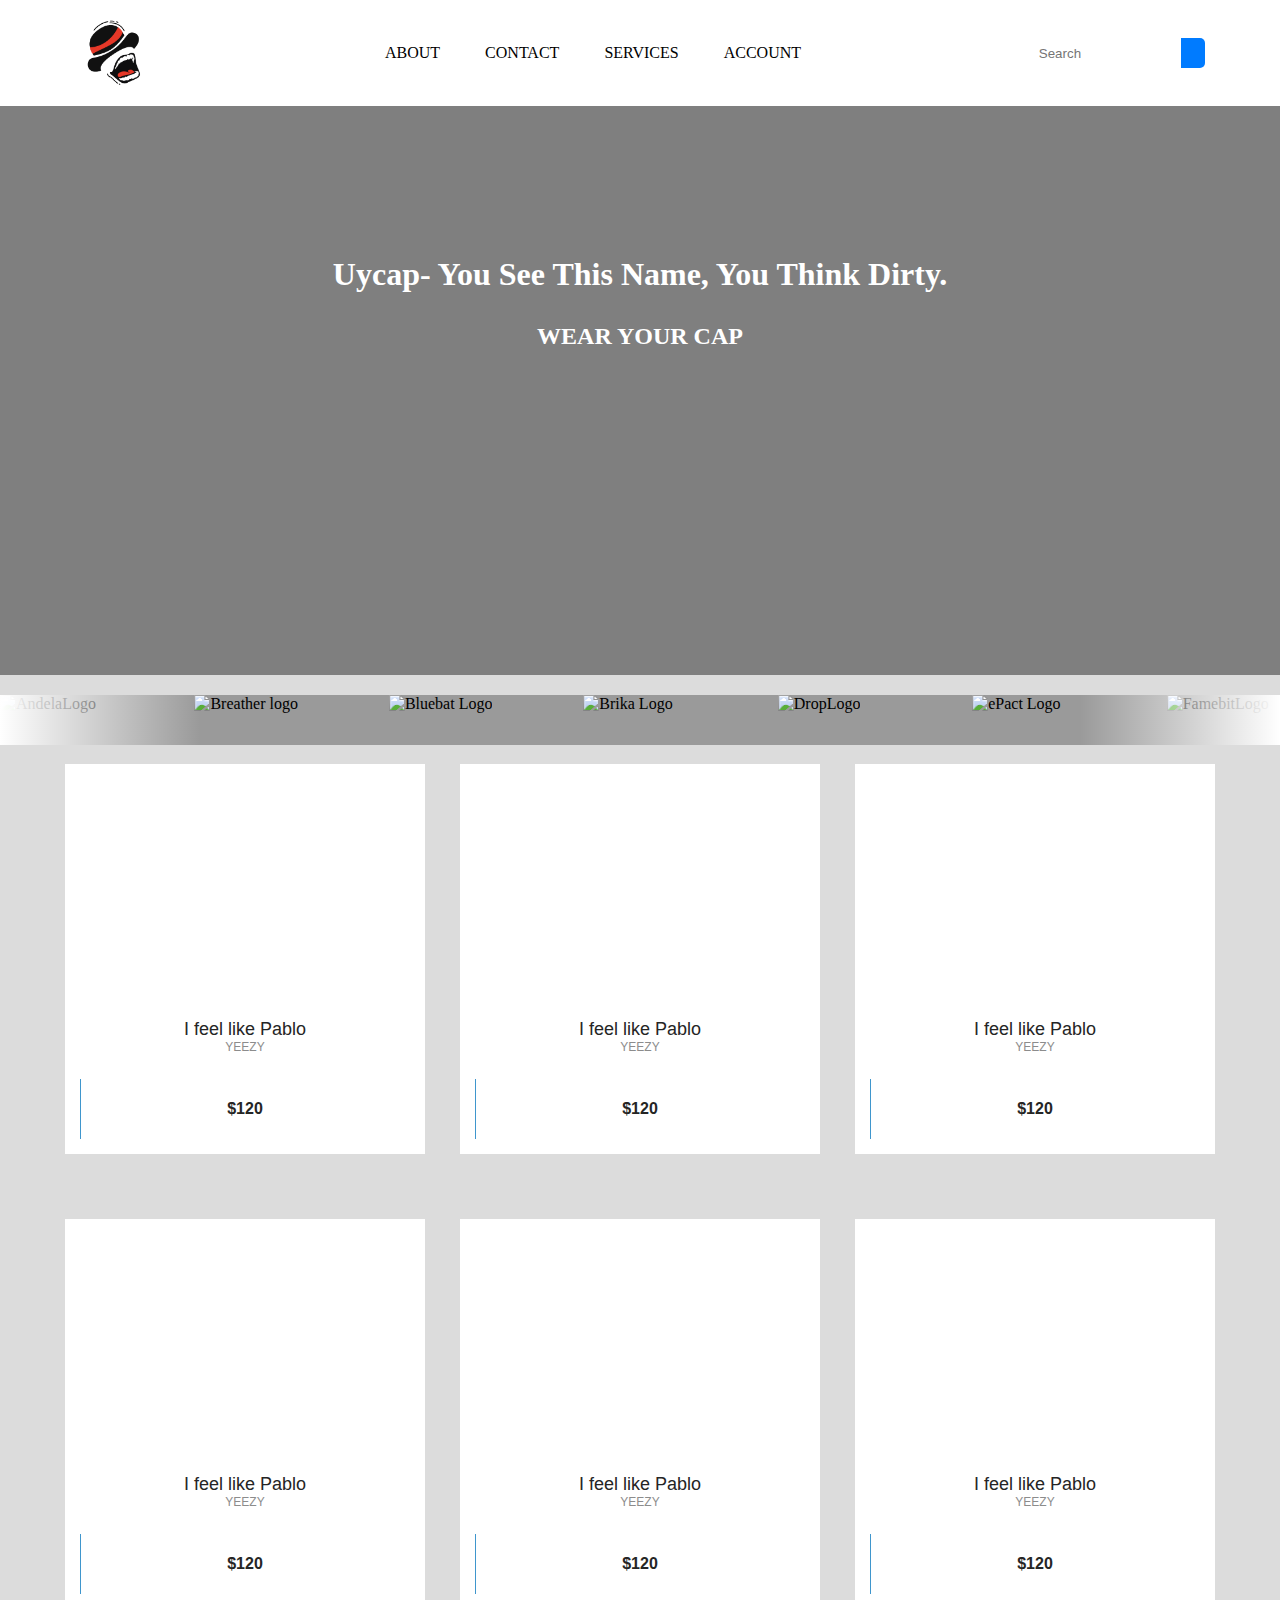
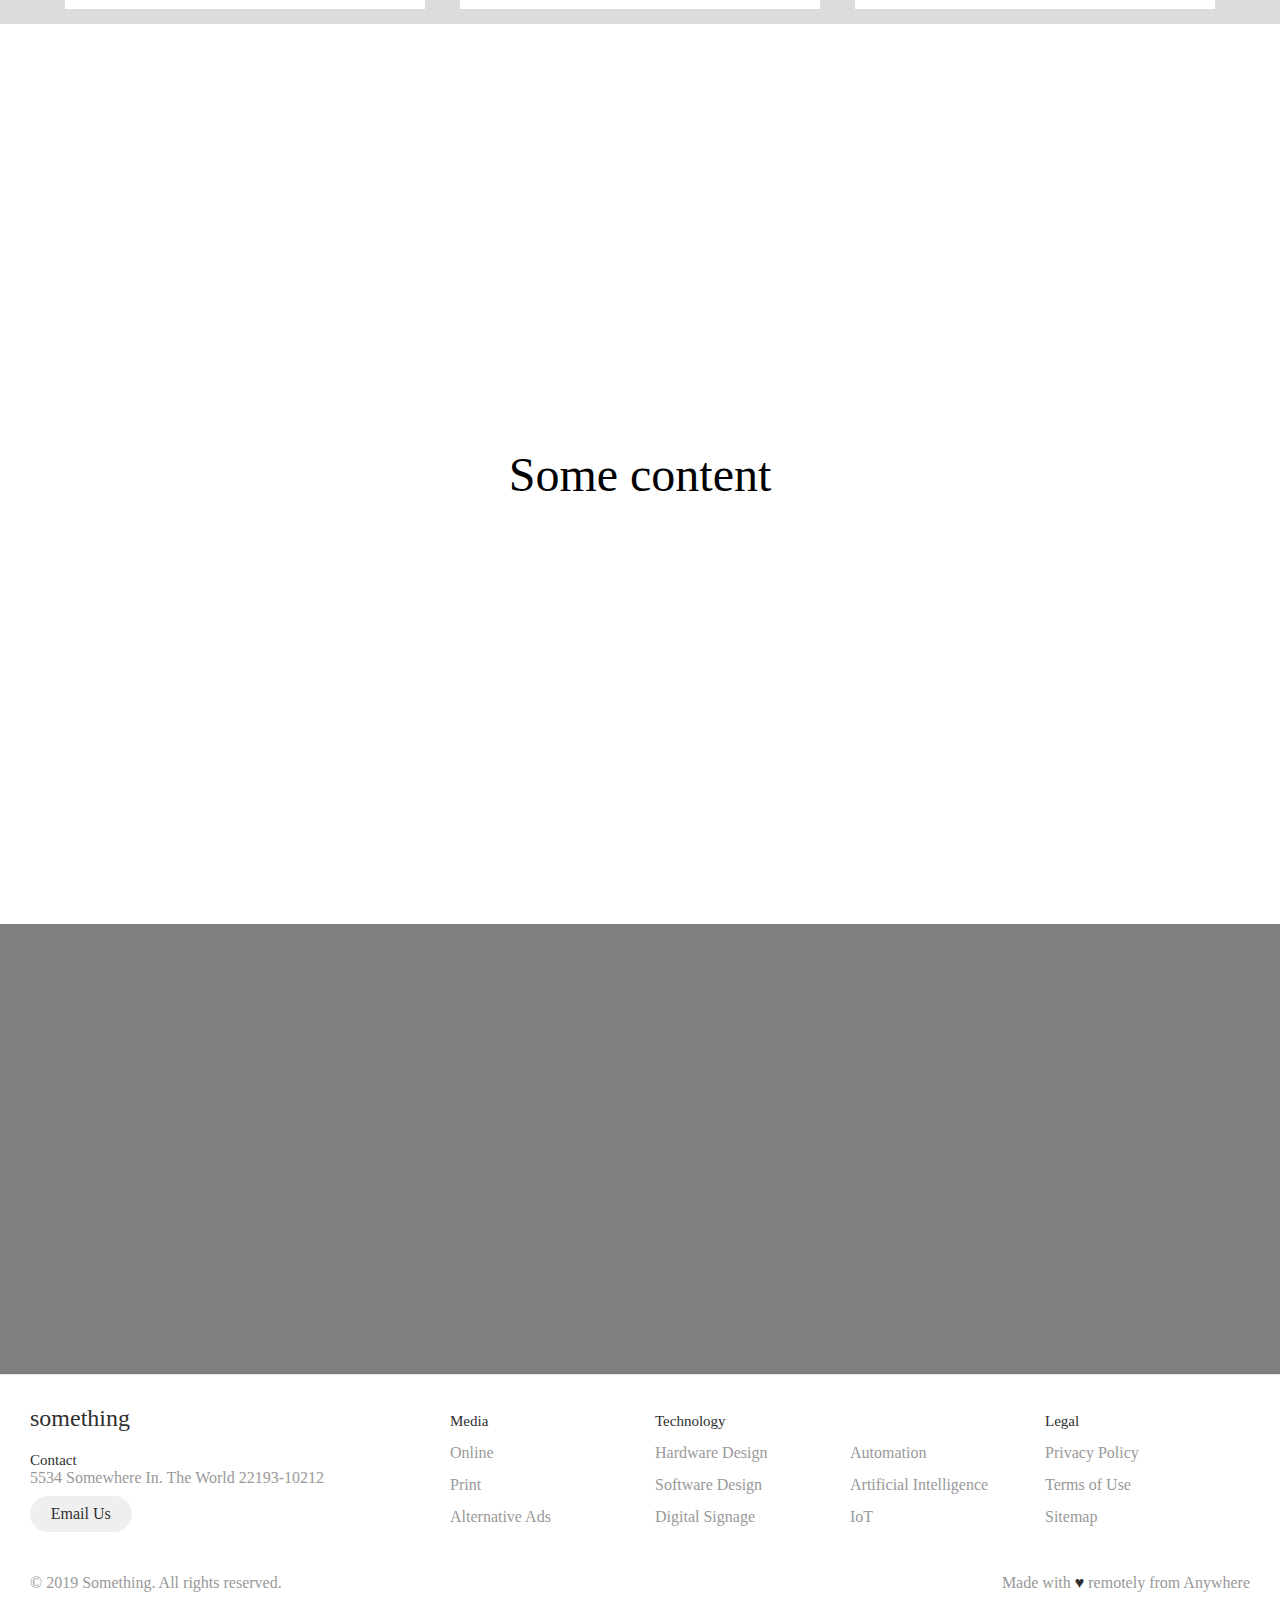
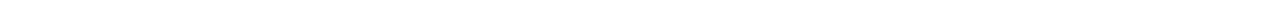
==== HTML/index.html @ d84a8344 "Updated HTML/index.html" ====
<!DOCTYPE html>
<html lang="en">
	<head>
		<meta charset="UTF-8" />
		<meta http-equiv="X-UA-Compatible" content="IE=edge" />
		<meta
			name="viewport"
			content="width=device-width, initial-scale=1.0"
		/>
		<title>My Portfolio</title>
		<script
			src="https://kit.fontawesome.com/547a71b424.js"
			crossorigin="anonymous"
		></script>
		<link rel="stylesheet" href="/CSS/style.css" />
	</head>
	<body>
		<div class="banner">
			<nav>
				<ul class="logo-section">
					<li class="logo">
						<img
							src="/IMAGES/Logo.png"
							alt=""
						/>
					</li>
				</ul>

				<ul class="nav-links">
					<li>
						<a href="/HTML/about.html"
							>About</a
						>
					</li>
					<li>
						<a href="/HTML/contact.html"
							>Contact</a
						>
					</li>
					<li><a href="#">Services</a></li>
					<li class="dropdown">
						<a href="#" class="dropbtn"
							>ACCOUNT</a
						>
						<div class="dropdown-content">
							<a href="#">Profile</a>
							<a href="#">MY CART</a>
							<a href="#">Logout</a>
						</div>
					</li>
				</ul>

				<ul class="search-section">
					<li>
						<form class="search-form">
							<input
								type="text"
								placeholder="Search"
							/>
							<button type="submit">
								<i
									class="fas fa-search"
								></i>
							</button>
						</form>
					</li>
				</ul>

				<div
					class="hamburger"
					onclick="myFunction(); myFunction_to_rotate(this);"
				>
					<span class="bar1"></span>
					<span class="bar2"></span>
					<span class="bar3"></span>
				</div>
			</nav>
			<!-- <nav>
				<ul class="logo-section">
					<li class="logo">
						<img
							src="/IMAGES/Logo.png"
							alt=""
							style="height: 80px"
						/>
					</li>
				</ul>

				<ul class="nav-links">
					<li>
						<a href="/HTML/about.html"
							>About</a
						>
					</li>
					<li>
						<a href="/HTML/contact.html"
							>Contact</a
						>
					</li>
					<li><a href="#">Services</a></li>
					<li class="dropdown">
						<a href="#" class="dropbtn"
							>ACCOUNT</a
						>
						<div class="dropdown-content">
							<a href="#">Profile</a>
							<a href="#">MY CART</a>
							<a href="#">Logout</a>
						</div>
					</li>
				</ul>

				<ul class="search-section">
					<li>
						<form class="search-form">
							<input
								type="text"
								placeholder="Search"
							/>
							<button type="submit">
								<i
									class="fas fa-search"
								></i>
							</button>
						</form>
					</li>
				</ul>

				<div
					class="hamburger"
					onclick="myFunction(); myFunction_to_rotate(this);"
				>
					<span class="bar1"></span>
					<span class="bar2"></span>
					<span class="bar3"></span>
				</div>
			</nav> -->
			<section class="content-header">
				<h1>
					Uycap- You See This Name, You Think
					Dirty.
				</h1>
				<h2>WEAR YOUR CAP</h2>
			</section>
		</div>

		<main>
			<div>
				<div class="logo-slider">
					<div class="logo-slide-track">
						<div class="slide">
							<img
								src="http://highlinebeta.staging.wpengine.com/wp-content/uploads/2018/01/Andela.png"
								height="80"
								width="240"
								alt="AndelaLogo"
							/>
						</div>
						<div class="slide">
							<img
								src="http://highlinebeta.staging.wpengine.com/wp-content/uploads/2018/01/Breather.png"
								height="80"
								width="240"
								alt="Breather logo"
							/>
						</div>
						<div class="slide">
							<img
								src="http://highlinebeta.staging.wpengine.com/wp-content/uploads/2018/01/Bluebat.png"
								height="80"
								width="240"
								alt="Bluebat Logo"
							/>
						</div>
						<div class="slide">
							<img
								src="http://highlinebeta.staging.wpengine.com/wp-content/uploads/2018/01/Brika.png"
								height="80"
								width="240"
								alt="Brika Logo"
							/>
						</div>
						<div class="slide">
							<img
								src="http://highlinebeta.staging.wpengine.com/wp-content/uploads/2018/01/Drop.png"
								alt="DropLogo"
							/>
						</div>
						<div class="slide">
							<img
								src="http://highlinebeta.staging.wpengine.com/wp-content/uploads/2018/01/ePact.png"
								height="80"
								width="240"
								alt="ePact Logo"
							/>
						</div>

						<div class="slide">
							<img
								src="http://highlinebeta.staging.wpengine.com/wp-content/uploads/2018/01/Famebit.png"
								height="80"
								width="240"
								alt="FamebitLogo"
							/>
						</div>
						<div class="slide">
							<img
								src="http://highlinebeta.staging.wpengine.com/wp-content/uploads/2018/01/Granify.png"
								height="80"
								width="240"
								alt="GranifyLogo"
							/>
						</div>
						<div class="slide">
							<img
								src="http://highlinebeta.staging.wpengine.com/wp-content/uploads/2018/01/Human-API.png"
								height="80"
								width="240"
								alt="HumanAPILogo"
							/>
						</div>
						<div class="slide">
							<img
								src="http://highlinebeta.staging.wpengine.com/wp-content/uploads/2018/01/Andela.png"
								height="80"
								width="240"
								alt="AndelaLogo"
							/>
						</div>
						<div class="slide">
							<img
								src="http://highlinebeta.staging.wpengine.com/wp-content/uploads/2018/01/Breather.png"
								height="80"
								width="240"
								alt="Breather logo"
							/>
						</div>
						<div class="slide">
							<img
								src="http://highlinebeta.staging.wpengine.com/wp-content/uploads/2018/01/Bluebat.png"
								height="80"
								width="240"
								alt="Bluebat Logo"
							/>
						</div>
						<div class="slide">
							<img
								src="http://highlinebeta.staging.wpengine.com/wp-content/uploads/2018/01/Brika.png"
								height="80"
								width="240"
								alt="Brika Logo"
							/>
						</div>
						<div class="slide">
							<img
								src="http://highlinebeta.staging.wpengine.com/wp-content/uploads/2018/01/Drop.png"
								alt="DropLogo"
							/>
						</div>
						<div class="slide">
							<img
								src="http://highlinebeta.staging.wpengine.com/wp-content/uploads/2018/01/ePact.png"
								height="80"
								width="240"
								alt="ePact Logo"
							/>
						</div>
						<div class="slide">
							<img
								src="http://highlinebeta.staging.wpengine.com/wp-content/uploads/2018/01/Famebit.png"
								height="80"
								width="240"
								alt="FamebitLogo"
							/>
						</div>
						<div class="slide">
							<img
								src="http://highlinebeta.staging.wpengine.com/wp-content/uploads/2018/01/Granify.png"
								height="80"
								width="240"
								alt="GranifyLogo"
							/>
						</div>
						<div class="slide">
							<img
								src="http://highlinebeta.staging.wpengine.com/wp-content/uploads/2018/01/Human-API.png"
								height="80"
								width="240"
								alt="HumanAPILogo"
							/>
						</div>
					</div>
				</div>
			</div>
			<section class="row-1">
				<div class="container page-wrapper">
					<div class="page-inner">
						<div class="row">
							<div class="el-wrapper">
								<div
									class="box-up"
								>
									<img
										class="img"
										src="http://code.slicecrowd.com/labs/4/images/t-shirt.png"
										alt=""
									/>
									<div
										class="img-info"
									>
										<div
											class="info-inner"
										>
											<span
												class="p-name"
												>I
												feel
												like
												Pablo</span
											>
											<span
												class="p-company"
												>Yeezy</span
											>
										</div>
										<div
											class="a-size"
										>
											Available
											sizes
											:
											<span
												class="size"
												>S
												,
												M
												,
												L
												,
												XL</span
											>
										</div>
									</div>
								</div>

								<div
									class="box-down"
								>
									<div
										class="h-bg"
									>
										<div
											class="h-bg-inner"
										></div>
									</div>

									<a
										class="cart"
										href="#"
									>
										<span
											class="price"
											>$120</span
										>
										<span
											class="add-to-cart"
										>
											<span
												class="txt"
												>Add
												in
												cart</span
											>
										</span>
									</a>
								</div>
							</div>
						</div>
					</div>
				</div>

				<div class="container page-wrapper">
					<div class="page-inner">
						<div class="row">
							<div class="el-wrapper">
								<div
									class="box-up"
								>
									<img
										class="img"
										src="http://code.slicecrowd.com/labs/4/images/t-shirt.png"
										alt=""
									/>
									<div
										class="img-info"
									>
										<div
											class="info-inner"
										>
											<span
												class="p-name"
												>I
												feel
												like
												Pablo</span
											>
											<span
												class="p-company"
												>Yeezy</span
											>
										</div>
										<div
											class="a-size"
										>
											Available
											sizes
											:
											<span
												class="size"
												>S
												,
												M
												,
												L
												,
												XL</span
											>
										</div>
									</div>
								</div>

								<div
									class="box-down"
								>
									<div
										class="h-bg"
									>
										<div
											class="h-bg-inner"
										></div>
									</div>

									<a
										class="cart"
										href="#"
									>
										<span
											class="price"
											>$120</span
										>
										<span
											class="add-to-cart"
										>
											<span
												class="txt"
												>Add
												in
												cart</span
											>
										</span>
									</a>
								</div>
							</div>
						</div>
					</div>
				</div>
				<div class="container page-wrapper">
					<div class="page-inner">
						<div class="row">
							<div class="el-wrapper">
								<div
									class="box-up"
								>
									<img
										class="img"
										src="http://code.slicecrowd.com/labs/4/images/t-shirt.png"
										alt=""
									/>
									<div
										class="img-info"
									>
										<div
											class="info-inner"
										>
											<span
												class="p-name"
												>I
												feel
												like
												Pablo</span
											>
											<span
												class="p-company"
												>Yeezy</span
											>
										</div>
										<div
											class="a-size"
										>
											Available
											sizes
											:
											<span
												class="size"
												>S
												,
												M
												,
												L
												,
												XL</span
											>
										</div>
									</div>
								</div>

								<div
									class="box-down"
								>
									<div
										class="h-bg"
									>
										<div
											class="h-bg-inner"
										></div>
									</div>

									<a
										class="cart"
										href="#"
									>
										<span
											class="price"
											>$120</span
										>
										<span
											class="add-to-cart"
										>
											<span
												class="txt"
												>Add
												in
												cart</span
											>
										</span>
									</a>
								</div>
							</div>
						</div>
					</div>
				</div>
				<div class="container page-wrapper">
					<div class="page-inner">
						<div class="row">
							<div class="el-wrapper">
								<div
									class="box-up"
								>
									<img
										class="img"
										src="http://code.slicecrowd.com/labs/4/images/t-shirt.png"
										alt=""
									/>
									<div
										class="img-info"
									>
										<div
											class="info-inner"
										>
											<span
												class="p-name"
												>I
												feel
												like
												Pablo</span
											>
											<span
												class="p-company"
												>Yeezy</span
											>
										</div>
										<div
											class="a-size"
										>
											Available
											sizes
											:
											<span
												class="size"
												>S
												,
												M
												,
												L
												,
												XL</span
											>
										</div>
									</div>
								</div>

								<div
									class="box-down"
								>
									<div
										class="h-bg"
									>
										<div
											class="h-bg-inner"
										></div>
									</div>

									<a
										class="cart"
										href="#"
									>
										<span
											class="price"
											>$120</span
										>
										<span
											class="add-to-cart"
										>
											<span
												class="txt"
												>Add
												in
												cart</span
											>
										</span>
									</a>
								</div>
							</div>
						</div>
					</div>
				</div>
				<div class="container page-wrapper">
					<div class="page-inner">
						<div class="row">
							<div class="el-wrapper">
								<div
									class="box-up"
								>
									<img
										class="img"
										src="http://code.slicecrowd.com/labs/4/images/t-shirt.png"
										alt=""
									/>
									<div
										class="img-info"
									>
										<div
											class="info-inner"
										>
											<span
												class="p-name"
												>I
												feel
												like
												Pablo</span
											>
											<span
												class="p-company"
												>Yeezy</span
											>
										</div>
										<div
											class="a-size"
										>
											Available
											sizes
											:
											<span
												class="size"
												>S
												,
												M
												,
												L
												,
												XL</span
											>
										</div>
									</div>
								</div>

								<div
									class="box-down"
								>
									<div
										class="h-bg"
									>
										<div
											class="h-bg-inner"
										></div>
									</div>

									<a
										class="cart"
										href="#"
									>
										<span
											class="price"
											>$120</span
										>
										<span
											class="add-to-cart"
										>
											<span
												class="txt"
												>Add
												in
												cart</span
											>
										</span>
									</a>
								</div>
							</div>
						</div>
					</div>
				</div>
				<div class="container page-wrapper">
					<div class="page-inner">
						<div class="row">
							<div class="el-wrapper">
								<div
									class="box-up"
								>
									<img
										class="img"
										src="http://code.slicecrowd.com/labs/4/images/t-shirt.png"
										alt=""
									/>
									<div
										class="img-info"
									>
										<div
											class="info-inner"
										>
											<span
												class="p-name"
												>I
												feel
												like
												Pablo</span
											>
											<span
												class="p-company"
												>Yeezy</span
											>
										</div>
										<div
											class="a-size"
										>
											Available
											sizes
											:
											<span
												class="size"
												>S
												,
												M
												,
												L
												,
												XL</span
											>
										</div>
									</div>
								</div>

								<div
									class="box-down"
								>
									<div
										class="h-bg"
									>
										<div
											class="h-bg-inner"
										></div>
									</div>

									<a
										class="cart"
										href="#"
									>
										<span
											class="price"
											>$120</span
										>
										<span
											class="add-to-cart"
										>
											<span
												class="txt"
												>Add
												in
												cart</span
											>
										</span>
									</a>
								</div>
							</div>
						</div>
					</div>
				</div>
			</section>
		</main>
		<div class="content">Some content</div>
		<footer class="footer">
			<div class="footer__addr">
				<h1 class="footer__logo">Something</h1>

				<h2>Contact</h2>

				<address>
					5534 Somewhere In. The World
					22193-10212<br />

					<a
						class="footer__btn"
						href="mailto:example@gmail.com"
						>Email Us</a
					>
				</address>
			</div>

			<ul class="footer__nav">
				<li class="nav__item">
					<h2 class="nav__title">Media</h2>

					<ul class="nav__ul">
						<li>
							<a href="#">Online</a>
						</li>

						<li>
							<a href="#">Print</a>
						</li>

						<li>
							<a href="#"
								>Alternative
								Ads</a
							>
						</li>
					</ul>
				</li>

				<li class="nav__item nav__item--extra">
					<h2 class="nav__title">Technology</h2>

					<ul class="nav__ul nav__ul--extra">
						<li>
							<a href="#"
								>Hardware
								Design</a
							>
						</li>

						<li>
							<a href="#"
								>Software
								Design</a
							>
						</li>

						<li>
							<a href="#"
								>Digital
								Signage</a
							>
						</li>

						<li>
							<a href="#"
								>Automation</a
							>
						</li>

						<li>
							<a href="#"
								>Artificial
								Intelligence</a
							>
						</li>

						<li>
							<a href="#">IoT</a>
						</li>
					</ul>
				</li>

				<li class="nav__item">
					<h2 class="nav__title">Legal</h2>

					<ul class="nav__ul">
						<li>
							<a href="#"
								>Privacy
								Policy</a
							>
						</li>

						<li>
							<a href="#"
								>Terms of Use</a
							>
						</li>

						<li>
							<a href="#">Sitemap</a>
						</li>
					</ul>
				</li>
			</ul>

			<div class="legal">
				<p>
					&copy; 2019 Something. All rights
					reserved.
				</p>

				<div class="legal__links">
					<span
						>Made with
						<span class="heart">♥</span>
						remotely from Anywhere</span
					>
				</div>
			</div>
		</footer>
		<script src="/JSCRIPT/script.js"></script>
	</body>
</html>
---- CSS/style.css ----
body {
	background-color: rgb(127, 127, 127);
}

* {
	box-sizing: border-box;
	padding: 0px;
	margin: 0px;
}
nav {
	position: fixed;

	width: 100%;
	top: 0;
	left: 0;
	height: 106px;
	padding: 2.4rem 4.7rem;

	display: flex;
	justify-content: space-between;
	align-items: center;
	z-index: 999;
	background-color: rgb(255, 255, 255);
}

.logo img {
	display: flex;
	align-items: center;
	justify-content: center;
	transition: all 0.3s ease;
	height: 80px;
	width: 80px;
}
/* Styling logo */

nav ul {
	display: flex;
	gap: 45px;
	flex-direction: row;
	align-items: center;
}

nav li {
	list-style-type: none;
	height: 100%;
}

nav li a {
	text-decoration: none;
	display: inline-block;
	color: rgb(0, 0, 0);
	text-transform: uppercase;
}

.hamburger {
	display: none;
	flex-direction: column;
	justify-content: space-around;
	height: 24px;
	cursor: pointer;
	margin: 0;
	transition: all 0.3s ease;
}

.bar1,
.bar2,
.bar3 {
	width: 35px;
	height: 3.5px;
	background-color: #ffffff;
	margin: 3px 0;
	transition: 0.6s;
}
.dropdown:hover .dropdown-content {
	display: block;
	animation: fadeIn 0.5s ease-in-out forwards;

	height: 25px;
}

.dropdown-content {
	display: none;
	position: absolute;
	z-index: 999;
	width: 250px;
	height: 100%;
}

.dropdown-content a {
	display: block;
	color: white;
	padding: 15px 16px;
	text-decoration: none;
	background-color: red;
}

.dropdown-content a:hover {
	background-color: #555;
}

/* Search bar */

.search-form {
	display: flex;
	align-items: center;
	transition: all 0.3s ease;
}

.search-form input[type="text"] {
	padding: 8px;
	border: none;
	border-radius: 5px 0 0 5px;
	outline: none;
	width: 150px;
}

.search-form button[type="submit"] {
	background-color: #007bff;
	border: none;
	color: #fff;
	border-radius: 0 5px 5px 0;
	cursor: pointer;
	padding: 8px 12px;
	height: 30px;
}

.search-form button[type="submit"]:hover {
	background-color: #0069d9;
}

@keyframes fadeIn {
	0% {
		opacity: 0;
		transform: translateY(-10px);
	}
	100% {
		opacity: 1;
		transform: translateY(0);
	}
}
@media only screen and (max-width: 280px) {
	.logo img {
		width: 35px;
		height: 35px;
	}
}
@media only screen and (max-width: 338px) {
	.logo img {
		width: 45px;
		height: 45px;
	}
	.hamburger {
		display: flex;

		cursor: pointer;
		position: absolute;
		left: 3;
	}
}

@media only screen and (max-width: 338px) {
	.hamburger {
		display: flex;

		cursor: pointer;
		position: absolute;
		left: 20%;
	}
}
@media only screen and (max-width: 375px) {
	.hamburger {
		display: flex;

		cursor: pointer;
		position: absolute;
		left: 2%;
	}

	.content-header h1 {
		margin-top: 100px;
	}
	.search-form {
		display: none;
		align-items: center;
	}

	.search-form input[type="text"] {
		padding: 8px;
		border: none;
		border-radius: 5px 0 0 5px;
		outline: none;
		width: 150px;
	}

	.search-form button[type="submit"] {
		background-color: #007bff;
		border: none;
		color: #fff;
		border-radius: 0 5px 5px 0;
		cursor: pointer;
		padding: 8px 12px;
		height: 30px;
	}

	.search-form button[type="submit"]:hover {
		background-color: #0069d9;
	}
}

@media only screen and (max-width: 499px) {
	.content-header h1 {
		margin-top: 100px;
	}

	.search-form {
		display: none;
		align-items: center;
		transition: all 0.3s ease;
	}

	.search-form button[type="submit"]:hover {
		background-color: #0069d9;
	}
}
@media only screen and (max-width: 590px) {
	.content-header h1 {
		margin-top: 70px;
	}
	.logo {
		position: relative;
		left: 30%;
	}
	.search-form {
		display: none;
		align-items: center;
	}

	.search-form input[type="text"] {
		padding: 8px;
		border: none;
		border-radius: 5px 0 0 5px;
		outline: none;
		width: 150px;
	}

	.search-form button[type="submit"] {
		background-color: #007bff;
		border: none;
		color: #fff;
		border-radius: 0 5px 5px 0;
		cursor: pointer;
		padding: 8px 12px;
		height: 30px;
	}

	.search-form button[type="submit"]:hover {
		background-color: #0069d9;
	}
}

@media only screen and (max-width: 799px) {
	.content-header h1 {
		margin-top: 70px;
	}
}
@media only screen and (max-width: 838px) {
	.nav-links {
		display: none;
		position: absolute;
		top: 100%;
		left: 0;
		width: 100%;
		background-color: rgba(211, 57, 57, 0.473);
		text-align: center;
		flex-direction: column;
		backdrop-filter: blur(10px);
		transition: all 0.3s ease-in-out; /* added transition property */
	}
	.nav-links.show {
		display: flex;
	}
	.content-header h1 {
		margin-top: 70px;
	}

	nav {
		flex-direction: row-reverse;
	}
	nav ul {
		display: flex;
		gap: 0px;
		flex-direction: row;
		align-content: center;
	}
	nav ul li {
		height: 100px;
		display: flex;
		align-items: center;
		justify-content: center;
		width: 100%;
	}
	.logo {
		margin: 0px 90px;
	}
	.hamburger {
		display: flex;
		margin: 0px 10px;
		cursor: pointer;
		position: relative;
	}
	.change .bar1 {
		background-color: red;

		transform: translate(0, 11px) rotate(-45deg);
	}

	.change .bar2 {
		opacity: 0;
	}

	.change .bar3 {
		background-color: red;
		transform: translate(0, -5px) rotate(45deg);
	}
	.dropdown:hover .dropdown-content {
		display: block;
		animation: fadeIn 0.5s ease-in-out forwards;

		height: 25px;
	}

	.dropdown-content {
		display: none;

		z-index: 999;
		width: 250px;
		height: 100%;
	}

	.dropdown-content a {
		display: block;
		color: white;
		padding: 15px 16px;
		text-decoration: none;
		background-color: red;
		width: 250%;
		position: relative;
		left: -50%;
	}

	.dropdown-content a:hover {
		background-color: #555;
	}
}
@media only screen and (max-width: 1200px) {
	nav {
		position: fixed;

		width: 100%;
		top: 0;
		left: 0;
		height: 106px;
		padding: 1.4rem 2.3rem;

		display: flex;
		justify-content: space-between;
		align-items: center;
		z-index: 999;
		background-color: rgb(255, 255, 255);
	}
}

/* Styles for larger screens */

.banner {
	height: 75vh;
	position: relative;
	background-image: url("/IMAGES/carousel1.jpg");
	background-repeat: no-repeat;
	background-size: cover;
	background-position: center;
	animation: carousel 60s infinite;
	opacity: 1;
	transition: opacity 1s linear;
}

@keyframes carousel {
	0% {
		background-image: url("/IMAGES_BANNER/banner5.jpg");
	}
	25% {
		background-image: url("/IMAGES_BANNER/banner3.jpg");
	}
	50% {
		background-image: url("/IMAGES/pexels-egyptt-ssewanyana-3118472.jpg");
	}
	75% {
		background-image: url("/IMAGES/pexels-wallace-chuck-2598236.jpg");
	}
	100% {
		background-image: url("/IMAGES/pexels-egyptt-ssewanyana-3118472.jpg");
	}
}

/* Heading */
.content-header {
	background-color: rgba(0, 0, 0, 0);
	display: flex;
	flex-direction: column;
	justify-content: center;
	text-align: center;
	padding-top: 35%;
	color: white;
	gap: 30px;
	padding: 20% 10%;
}

/* Main */

main {
	background-color: gainsboro;
}
.logo-slider {
	display: inline-block;
	background: rgba(146, 146, 146, 0.887);
	-webkit-box-shadow: 0 0px 0px 0px rgba(0, 0, 0, 0.125);
	box-shadow: 0 0px 0px 0px rgba(0, 0, 0, 0.125);
	height: 50px;
	margin-top: 20px;
	overflow: hidden;
	position: relative;
	width: 100%;
	bottom: 0;
}
.logo-slider::before,
.logo-slider::after {
	background: -webkit-gradient(
		linear,
		left top,
		right top,
		from(white),
		to(rgba(255, 255, 255, 0))
	);
	background: linear-gradient(
		to right,
		rgb(255, 255, 255) 0%,
		rgba(255, 255, 255, 0) 100%
	);
	content: "";
	height: 100px;
	position: absolute;
	width: 200px;
	z-index: 2;
}
.logo-slider::after {
	right: 0;
	top: 0;
	-webkit-transform: rotateZ(180deg);
	transform: rotateZ(180deg);
}
.logo-slider::before {
	left: 0;
	top: 0;
}
.logo-slider .logo-slide-track {
	-webkit-animation: logo-scroll 40s linear infinite;
	animation: logo-scroll 40s linear infinite;
	display: -webkit-box;
	display: -ms-flexbox;
	display: flex;
	width: calc(250px * 14);
}
.logo-slider .slide {
	height: 100px;
	width: 250px;
}

@-webkit-keyframes logo-scroll {
	0% {
		-webkit-transform: translateX(0);
		transform: translateX(0);
	}
	100% {
		-webkit-transform: translateX(calc(-250px * 7));
		transform: translateX(calc(-250px * 7));
	}
}

@keyframes logo-scroll {
	0% {
		-webkit-transform: translateX(0);
		transform: translateX(0);
	}
	100% {
		-webkit-transform: translateX(calc(-250px * 7));
		transform: translateX(calc(-250px * 7));
	}
}

/* ROW - 1 */

.row-1 {
	display: flex;
	gap: 35px;
	flex-direction: row;
	flex-wrap: wrap;
	justify-content: center;
}
.d-flex {
	display: -webkit-box;
	display: -ms-flexbox;
	display: flex;
}

.align-center {
	-webkit-box-align: center;
	-ms-flex-align: center;
	align-items: center;
}

.flex-centerY-centerX {
	justify-content: center;
	-webkit-box-pack: center;
	-ms-flex-pack: center;
	justify-content: center;
	-webkit-box-align: center;
	-ms-flex-align: center;
	align-items: center;
}
.page-wrapper {
	height: 100%;
	display: table;
}

.page-wrapper .page-inner {
	display: table-cell;
	vertical-align: middle;
}

.el-wrapper {
	width: 360px;
	padding: 15px;
	margin: 15px auto;
	background-color: #fff;
}

@media (max-width: 991px) {
	.el-wrapper {
		width: 345px;
	}
}

@media (max-width: 767px) {
	.el-wrapper {
		width: 290px;
		margin: 30px auto;
	}
}

.el-wrapper:hover .h-bg {
	left: 0px;
}

.el-wrapper:hover .price {
	left: 20px;
	-webkit-transform: translateY(-50%);
	-ms-transform: translateY(-50%);
	-o-transform: translateY(-50%);
	transform: translateY(-50%);
	color: #818181;
}

.el-wrapper:hover .add-to-cart {
	left: 50%;
}
.img {
	width: 200px;
}
.el-wrapper:hover .img {
	-webkit-filter: blur(7px);
	-o-filter: blur(7px);
	-ms-filter: blur(7px);
	filter: blur(7px);
	filter: progid:DXImageTransform.Microsoft.Blur(pixelradius='7', shadowopacity='0.0');
	opacity: 0.4;
}

.el-wrapper:hover .info-inner {
	bottom: 155px;
}

.el-wrapper:hover .a-size {
	-webkit-transition-delay: 300ms;
	-o-transition-delay: 300ms;
	transition-delay: 300ms;
	bottom: 50px;
	opacity: 1;
}

.el-wrapper .box-down {
	width: 100%;
	height: 60px;
	position: relative;
	overflow: hidden;
}

.el-wrapper .box-up {
	width: 100%;
	height: 300px;
	position: relative;
	overflow: hidden;
	text-align: center;
}

.el-wrapper .img {
	padding: 20px 0;
	-webkit-transition: all 800ms cubic-bezier(0, 0, 0.18, 1);
	-moz-transition: all 800ms cubic-bezier(0, 0, 0.18, 1);
	-o-transition: all 800ms cubic-bezier(0, 0, 0.18, 1);
	transition: all 800ms cubic-bezier(0, 0, 0.18, 1);
	/* ease-out */
	-webkit-transition-timing-function: cubic-bezier(0, 0, 0.18, 1);
	-moz-transition-timing-function: cubic-bezier(0, 0, 0.18, 1);
	-o-transition-timing-function: cubic-bezier(0, 0, 0.18, 1);
	transition-timing-function: cubic-bezier(0, 0, 0.18, 1);
	/* ease-out */
}

.h-bg {
	-webkit-transition: all 800ms cubic-bezier(0, 0, 0.18, 1);
	-moz-transition: all 800ms cubic-bezier(0, 0, 0.18, 1);
	-o-transition: all 800ms cubic-bezier(0, 0, 0.18, 1);
	transition: all 800ms cubic-bezier(0, 0, 0.18, 1);
	/* ease-out */
	-webkit-transition-timing-function: cubic-bezier(0, 0, 0.18, 1);
	-moz-transition-timing-function: cubic-bezier(0, 0, 0.18, 1);
	-o-transition-timing-function: cubic-bezier(0, 0, 0.18, 1);
	transition-timing-function: cubic-bezier(0, 0, 0.18, 1);
	/* ease-out */
	width: 660px;
	height: 100%;
	background-color: #3f96cd;
	position: absolute;
	left: -659px;
}

.h-bg .h-bg-inner {
	width: 50%;
	height: 100%;
	background-color: #464646;
}

.info-inner {
	-webkit-transition: all 400ms cubic-bezier(0, 0, 0.18, 1);
	-moz-transition: all 400ms cubic-bezier(0, 0, 0.18, 1);
	-o-transition: all 400ms cubic-bezier(0, 0, 0.18, 1);
	transition: all 400ms cubic-bezier(0, 0, 0.18, 1);
	/* ease-out */
	-webkit-transition-timing-function: cubic-bezier(0, 0, 0.18, 1);
	-moz-transition-timing-function: cubic-bezier(0, 0, 0.18, 1);
	-o-transition-timing-function: cubic-bezier(0, 0, 0.18, 1);
	transition-timing-function: cubic-bezier(0, 0, 0.18, 1);
	/* ease-out */
	position: absolute;
	width: 100%;
	bottom: 25px;
}

.info-inner .p-name,
.info-inner .p-company {
	display: block;
}

.info-inner .p-name {
	font-family: "PT Sans", sans-serif;
	font-size: 18px;
	color: #252525;
}

.info-inner .p-company {
	font-family: "Lato", sans-serif;
	font-size: 12px;
	text-transform: uppercase;
	color: #8c8c8c;
}

.a-size {
	-webkit-transition: all 300ms cubic-bezier(0, 0, 0.18, 1);
	-moz-transition: all 300ms cubic-bezier(0, 0, 0.18, 1);
	-o-transition: all 300ms cubic-bezier(0, 0, 0.18, 1);
	transition: all 300ms cubic-bezier(0, 0, 0.18, 1);
	/* ease-out */
	-webkit-transition-timing-function: cubic-bezier(0, 0, 0.18, 1);
	-moz-transition-timing-function: cubic-bezier(0, 0, 0.18, 1);
	-o-transition-timing-function: cubic-bezier(0, 0, 0.18, 1);
	transition-timing-function: cubic-bezier(0, 0, 0.18, 1);
	/* ease-out */
	position: absolute;
	width: 100%;
	bottom: -20px;
	font-family: "PT Sans", sans-serif;
	color: #828282;
	opacity: 0;
}

.a-size .size {
	color: #252525;
}

.cart {
	display: block;
	position: absolute;
	width: 100%;
	height: 100%;
	top: 0;
	left: 0;
	font-family: "Lato", sans-serif;
	font-weight: 700;
}

.cart .price {
	-webkit-transition: all 600ms cubic-bezier(0, 0, 0.18, 1);
	-moz-transition: all 600ms cubic-bezier(0, 0, 0.18, 1);
	-o-transition: all 600ms cubic-bezier(0, 0, 0.18, 1);
	transition: all 600ms cubic-bezier(0, 0, 0.18, 1);
	/* ease-out */
	-webkit-transition-timing-function: cubic-bezier(0, 0, 0.18, 1);
	-moz-transition-timing-function: cubic-bezier(0, 0, 0.18, 1);
	-o-transition-timing-function: cubic-bezier(0, 0, 0.18, 1);
	transition-timing-function: cubic-bezier(0, 0, 0.18, 1);
	/* ease-out */
	-webkit-transition-delay: 100ms;
	-o-transition-delay: 100ms;
	transition-delay: 100ms;
	display: block;
	position: absolute;
	top: 50%;
	left: 50%;
	-webkit-transform: translate(-50%, -50%);
	-ms-transform: translate(-50%, -50%);
	-o-transform: translate(-50%, -50%);
	transform: translate(-50%, -50%);
	font-size: 16px;
	color: #252525;
}

.cart .add-to-cart {
	-webkit-transition: all 600ms cubic-bezier(0, 0, 0.18, 1);
	-moz-transition: all 600ms cubic-bezier(0, 0, 0.18, 1);
	-o-transition: all 600ms cubic-bezier(0, 0, 0.18, 1);
	transition: all 600ms cubic-bezier(0, 0, 0.18, 1);
	/* ease-out */
	-webkit-transition-timing-function: cubic-bezier(0, 0, 0.18, 1);
	-moz-transition-timing-function: cubic-bezier(0, 0, 0.18, 1);
	-o-transition-timing-function: cubic-bezier(0, 0, 0.18, 1);
	transition-timing-function: cubic-bezier(0, 0, 0.18, 1);
	/* ease-out */
	-webkit-transition-delay: 100ms;
	-o-transition-delay: 100ms;
	transition-delay: 100ms;
	display: block;
	position: absolute;
	top: 50%;
	left: 110%;
	-webkit-transform: translate(-50%, -50%);
	-ms-transform: translate(-50%, -50%);
	-o-transform: translate(-50%, -50%);
	transform: translate(-50%, -50%);
}

.cart .add-to-cart .txt {
	font-size: 12px;
	color: #fff;
	letter-spacing: 0.045em;
	text-transform: uppercase;
	white-space: nowrap;
}

/*  */
/*  */
/*  */
/* Footer */
.content {
	height: 100vh;
	width: 100%;
	background-color: #fff;
	display: flex;
	justify-content: center;
	align-items: center;
	font-size: 3rem;
	position: relative;
	margin-bottom: 50vh;
}

.footer {
	display: flex;
	flex-flow: row wrap;
	padding: 30px 30px 20px 30px;
	color: #2f2f2f;
	background-color: #fff;
	border-top: 1px solid #e5e5e5;
}

.footer > * {
	flex: 1 100%;
}

.footer__addr {
	margin-right: 1.25em;
	margin-bottom: 2em;
}

.footer__logo {
	font-family: "Pacifico", cursive;
	font-weight: 400;
	text-transform: lowercase;
	font-size: 1.5rem;
}

.footer__addr h2 {
	margin-top: 1.3em;
	font-size: 15px;
	font-weight: 400;
}

.nav__title {
	font-weight: 400;
	font-size: 15px;
}

.footer address {
	font-style: normal;
	color: #999;
}

.footer__btn {
	display: flex;
	align-items: center;
	justify-content: center;
	height: 36px;
	max-width: max-content;
	background-color: rgb(33, 33, 33, 0.07);
	border-radius: 100px;
	color: #2f2f2f;
	line-height: 0;
	margin: 0.6em 0;
	font-size: 1rem;
	padding: 0 1.3em;
}

.footer ul {
	list-style: none;
	padding-left: 0;
}

.footer li {
	line-height: 2em;
}

.footer a {
	text-decoration: none;
}

.footer__nav {
	display: flex;
	flex-flow: row wrap;
}

.footer__nav > * {
	flex: 1 50%;
	margin-right: 1.25em;
}

.nav__ul a {
	color: #999;
}

.nav__ul--extra {
	column-count: 2;
	column-gap: 1.25em;
}

.legal {
	display: flex;
	flex-wrap: wrap;
	color: #999;
}

.legal__links {
	display: flex;
	align-items: center;
}

.heart {
	color: #2f2f2f;
}

@media screen and (min-width: 24.375em) {
	.legal .legal__links {
		margin-left: auto;
	}
}

@media screen and (min-width: 40.375em) {
	.footer__nav > * {
		flex: 1;
	}

	.nav__item--extra {
		flex-grow: 2;
	}

	.footer__addr {
		flex: 1 0px;
	}

	.footer__nav {
		flex: 2 0px;
	}
}
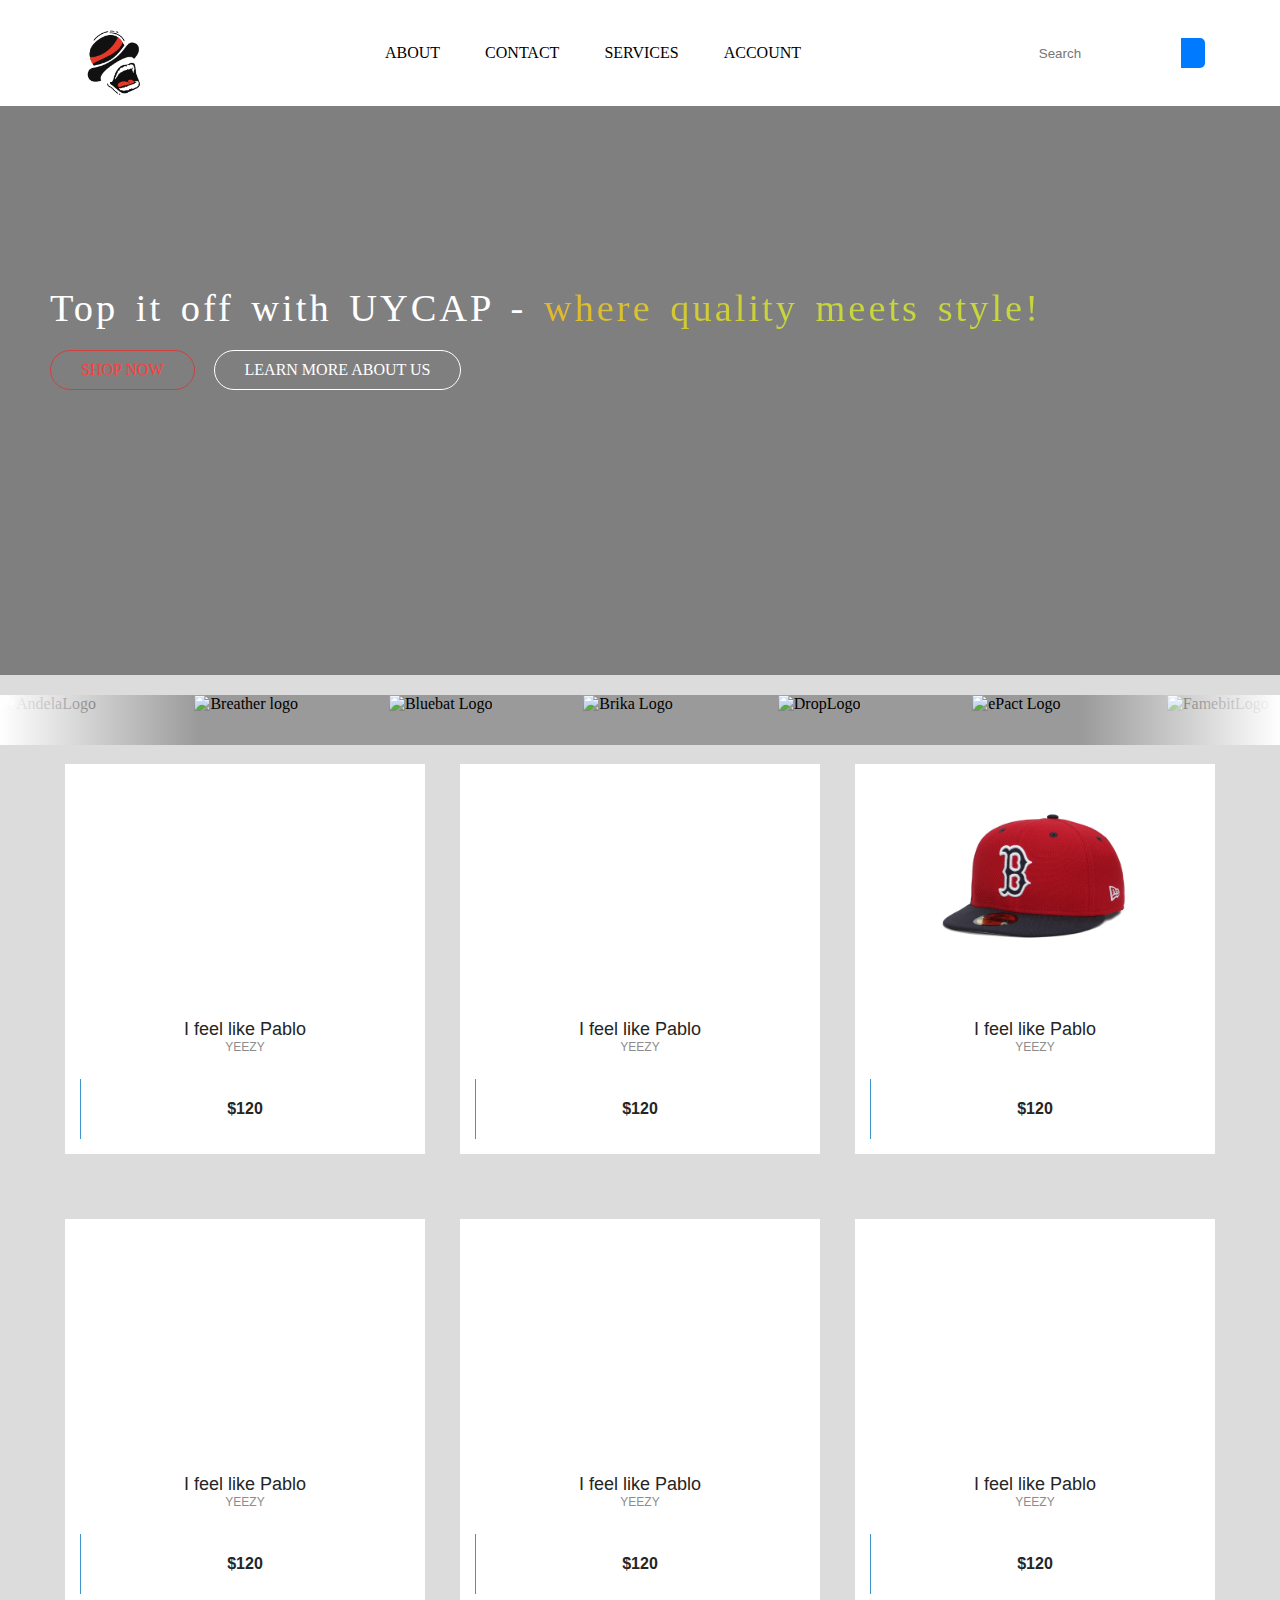
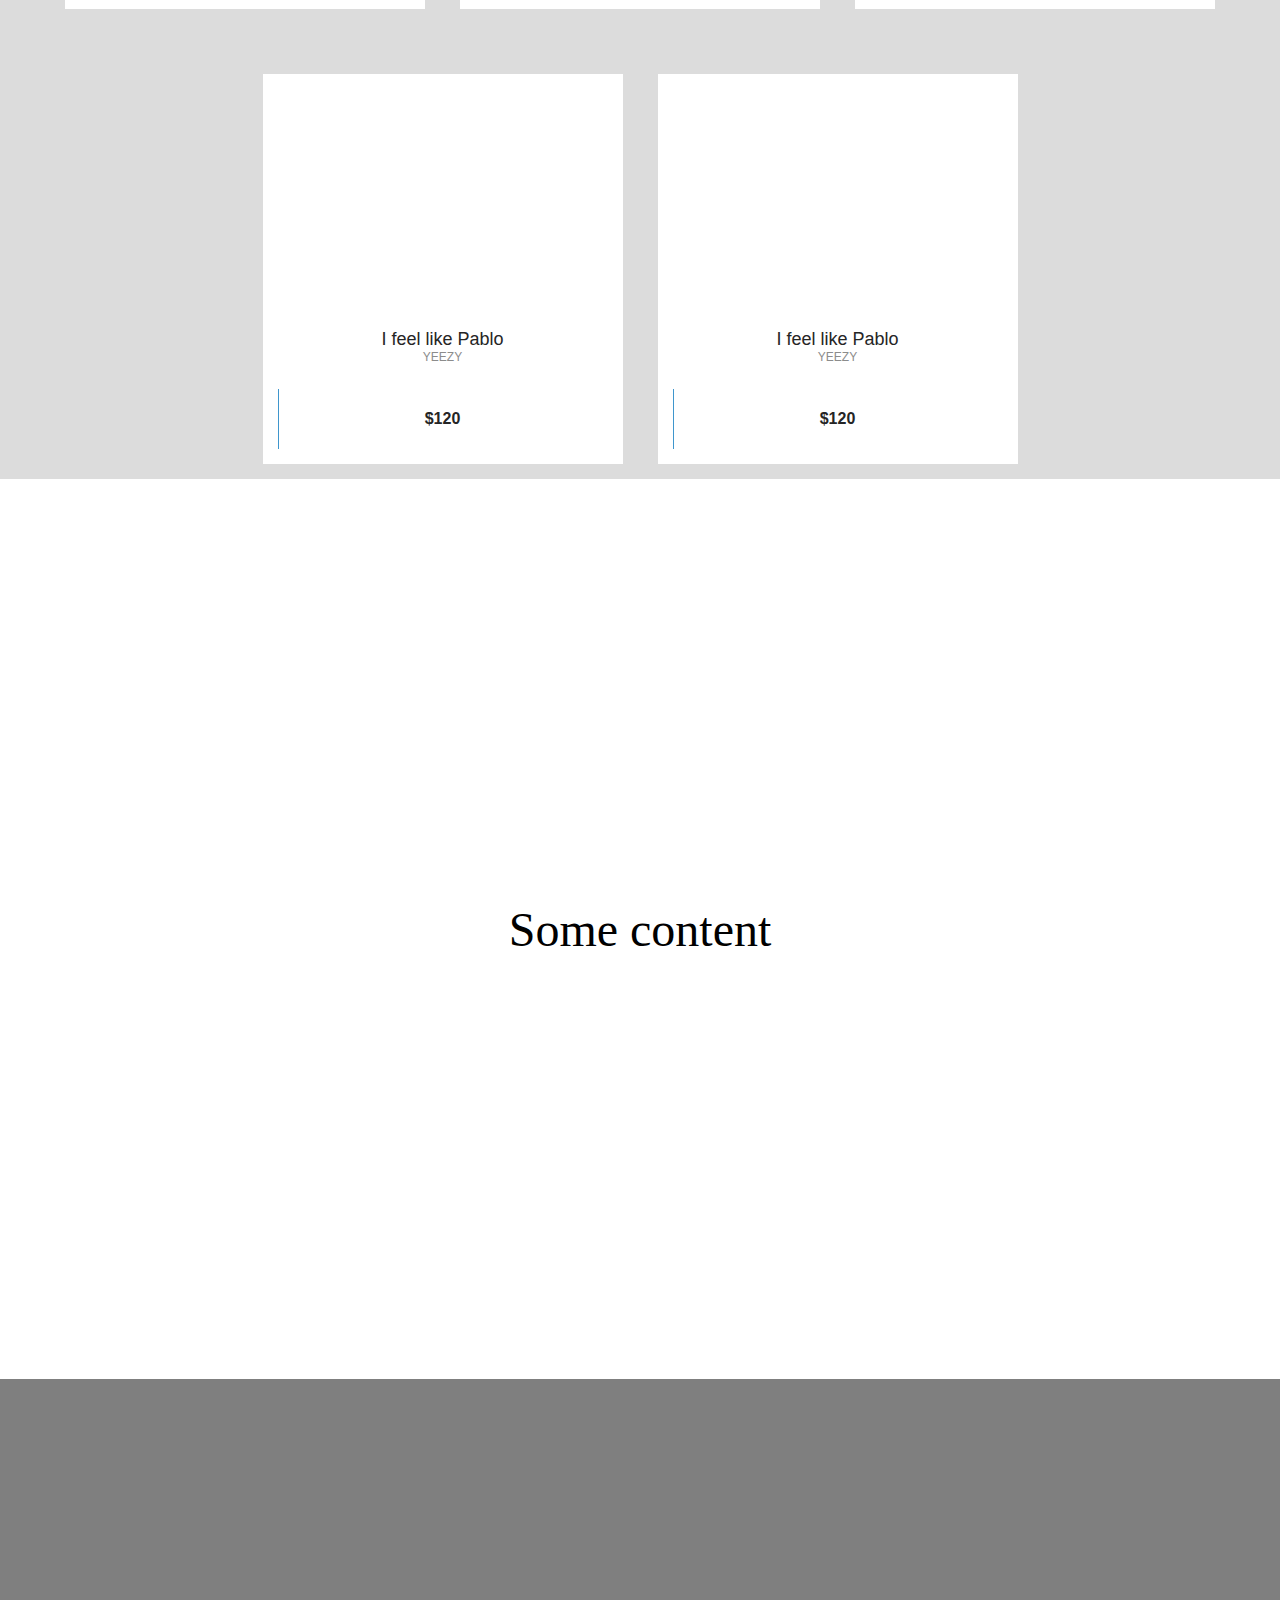
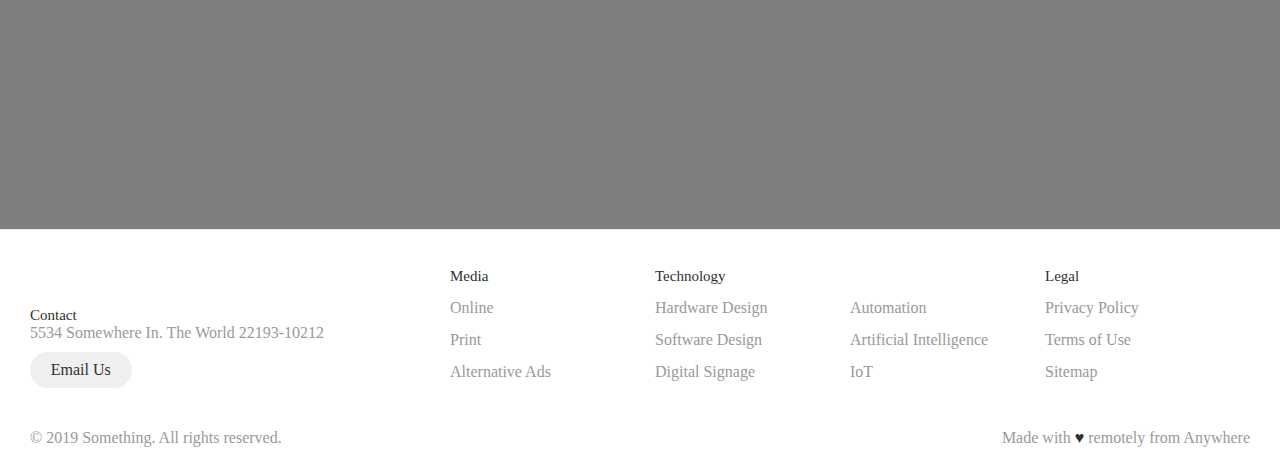
==== commit 398cf4fc: "changes made in header section" ====
--- a/HTML/index.html
+++ b/HTML/index.html
@@ -75,73 +75,18 @@
 					<span class="bar3"></span>
 				</div>
 			</nav>
-			<!-- <nav>
-				<ul class="logo-section">
-					<li class="logo">
-						<img
-							src="/IMAGES/Logo.png"
-							alt=""
-							style="height: 80px"
-						/>
-					</li>
-				</ul>
-
-				<ul class="nav-links">
-					<li>
-						<a href="/HTML/about.html"
-							>About</a
-						>
-					</li>
-					<li>
-						<a href="/HTML/contact.html"
-							>Contact</a
-						>
-					</li>
-					<li><a href="#">Services</a></li>
-					<li class="dropdown">
-						<a href="#" class="dropbtn"
-							>ACCOUNT</a
-						>
-						<div class="dropdown-content">
-							<a href="#">Profile</a>
-							<a href="#">MY CART</a>
-							<a href="#">Logout</a>
-						</div>
-					</li>
-				</ul>
-
-				<ul class="search-section">
-					<li>
-						<form class="search-form">
-							<input
-								type="text"
-								placeholder="Search"
-							/>
-							<button type="submit">
-								<i
-									class="fas fa-search"
-								></i>
-							</button>
-						</form>
-					</li>
-				</ul>
-
-				<div
-					class="hamburger"
-					onclick="myFunction(); myFunction_to_rotate(this);"
+			<div class="main-content-header animated zoomIn">
+				<h1>
+					<span>Top it off with UYCAP -</span>
+					<span class="header animated"
+						>where quality meets style! </span
+					><span> </span>
+				</h1>
+				<a href="#" class="btn btn-full">SHOP NOW</a>
+				<a href="#" class="btn btn-nav"
+					>LEARN MORE ABOUT US</a
 				>
-					<span class="bar1"></span>
-					<span class="bar2"></span>
-					<span class="bar3"></span>
-				</div>
-			</nav> -->
-			<section class="content-header">
-				<h1>
-					Uycap- You See This Name, You Think
-					Dirty.
-				</h1>
-				<h2>WEAR YOUR CAP</h2>
-			</section>
+			</div>
 		</div>
 
 		<main>
@@ -378,7 +323,176 @@
 						</div>
 					</div>
 				</div>
-
+				<div class="container page-wrapper">
+					<div class="page-inner">
+						<div class="row">
+							<div class="el-wrapper">
+								<div
+									class="box-up"
+								>
+									<img
+										class="img"
+										src="http://code.slicecrowd.com/labs/4/images/t-shirt.png"
+										alt=""
+									/>
+									<div
+										class="img-info"
+									>
+										<div
+											class="info-inner"
+										>
+											<span
+												class="p-name"
+												>I
+												feel
+												like
+												Pablo</span
+											>
+											<span
+												class="p-company"
+												>Yeezy</span
+											>
+										</div>
+										<div
+											class="a-size"
+										>
+											Available
+											sizes
+											:
+											<span
+												class="size"
+												>S
+												,
+												M
+												,
+												L
+												,
+												XL</span
+											>
+										</div>
+									</div>
+								</div>
+
+								<div
+									class="box-down"
+								>
+									<div
+										class="h-bg"
+									>
+										<div
+											class="h-bg-inner"
+										></div>
+									</div>
+
+									<a
+										class="cart"
+										href="#"
+									>
+										<span
+											class="price"
+											>$120</span
+										>
+										<span
+											class="add-to-cart"
+										>
+											<span
+												class="txt"
+												>Add
+												in
+												cart</span
+											>
+										</span>
+									</a>
+								</div>
+							</div>
+						</div>
+					</div>
+				</div>
+				<div class="container page-wrapper">
+					<div class="page-inner">
+						<div class="row">
+							<div class="el-wrapper">
+								<div
+									class="box-up"
+								>
+									<img
+										class="img"
+										src="/PRODUCT_IMAGES/cap4.jpg"
+										alt="cap image"
+									/>
+									<div
+										class="img-info"
+									>
+										<div
+											class="info-inner"
+										>
+											<span
+												class="p-name"
+												>I
+												feel
+												like
+												Pablo</span
+											>
+											<span
+												class="p-company"
+												>Yeezy</span
+											>
+										</div>
+										<div
+											class="a-size"
+										>
+											Available
+											sizes
+											:
+											<span
+												class="size"
+												>S
+												,
+												M
+												,
+												L
+												,
+												XL</span
+											>
+										</div>
+									</div>
+								</div>
+
+								<div
+									class="box-down"
+								>
+									<div
+										class="h-bg"
+									>
+										<div
+											class="h-bg-inner"
+										></div>
+									</div>
+
+									<a
+										class="cart"
+										href="#"
+									>
+										<span
+											class="price"
+											>$120</span
+										>
+										<span
+											class="add-to-cart"
+										>
+											<span
+												class="txt"
+												>Add
+												in
+												cart</span
+											>
+										</span>
+									</a>
+								</div>
+							</div>
+						</div>
+					</div>
+				</div>
 				<div class="container page-wrapper">
 					<div class="page-inner">
 						<div class="row">
--- a/CSS/style.css
+++ b/CSS/style.css
@@ -369,7 +369,165 @@
 		background-color: rgb(255, 255, 255);
 	}
 }
-
+/*  */
+/* Banner test */
+
+.clearfix:after {
+	content: ".";
+	visibility: hidden;
+	display: block;
+	height: 0px;
+	clear: both;
+}
+.row {
+	max-width: 1180px;
+	margin: 0 auto;
+}
+.logo {
+	height: 80px;
+	width: auto;
+	float: left;
+	margin-top: 20px;
+}
+
+.main-nav {
+	float: right;
+	margin-top: 60px;
+}
+.main-nav li {
+	display: inline-block;
+	list-style: none;
+	margin-left: 40px;
+}
+.main-nav li a {
+	color: white;
+	text-decoration: none;
+	text-transform: uppercase;
+	font-size: 90%;
+	font-weight: 100;
+	padding: 50x 0;
+}
+.main-nav li a:hover {
+	border-bottom: 1px solid #bf55ec;
+	border-width: 3px;
+}
+
+.main-content-header {
+	width: 1180px;
+	position: absolute;
+	top: 50%;
+	left: 50%;
+	transform: translate(-50%, -50%);
+}
+h1 {
+	color: #fff;
+	font-size: 240%;
+	word-spacing: 5px;
+	letter-spacing: 3px;
+	margin-bottom: 20px;
+
+	font-weight: lighter;
+}
+.btn {
+	display: inline-block;
+	padding: 10px 30px;
+	font-weight: lighter;
+	text-decoration: none;
+	text-transform: uppercase;
+	border-radius: 200px;
+	transition: background-color 0.2s, border 0.2s, color 0.2s;
+}
+
+.btn-full {
+	background-color: transparent;
+	color: #ff3d3d;
+	margin-right: 15px;
+	border: 1px solid #cf4040;
+}
+.btn-full:hover {
+	background-color: #fff;
+}
+.btn-nav {
+	background-color: transparent;
+	color: white;
+	border: 1px solid #fff;
+}
+.btn-nav:hover {
+	background: #c74343;
+}
+.effect {
+	animation: effect 1s infinite;
+}
+
+@keyframes effect {
+	0% {
+		color: green;
+	}
+	25% {
+		color: pink;
+	}
+	50% {
+		color: white;
+	}
+	75% {
+		color: rgb(182, 66, 66);
+	}
+	100% {
+		color: grey;
+	}
+}
+
+.mobile-icon {
+	display: none;
+}
+
+.header {
+	color: #c7d63c;
+	background-image: linear-gradient(
+		90deg,
+		#6e40aa,
+		#963db3,
+		#bf3caf,
+		#e3419e,
+		#fe4b83,
+		#ff5e64,
+		#ff7747,
+		#fb9633,
+		#e2b72f,
+		#c7d63c,
+		#c7d63c
+	);
+	background-position: 100% 0;
+	background-size: 500% 100%;
+	transition: background-position 1s linear;
+	-webkit-background-clip: text;
+	-webkit-text-fill-color: transparent;
+}
+
+/*	You can add this class in old browsers to remove bg image  */
+
+.noBgImage {
+	background-image: none;
+}
+
+.animated {
+	animation: 1.75s linear 0s infinite alternate both running textGradient;
+}
+
+.transitioned:hover {
+	background-position: 0 0;
+}
+
+@keyframes textGradient {
+	from {
+		background-position: 100% 0;
+	}
+	to {
+		background-position: 0% 0;
+	}
+}
+
+/* END */
 /* Styles for larger screens */
 
 .banner {
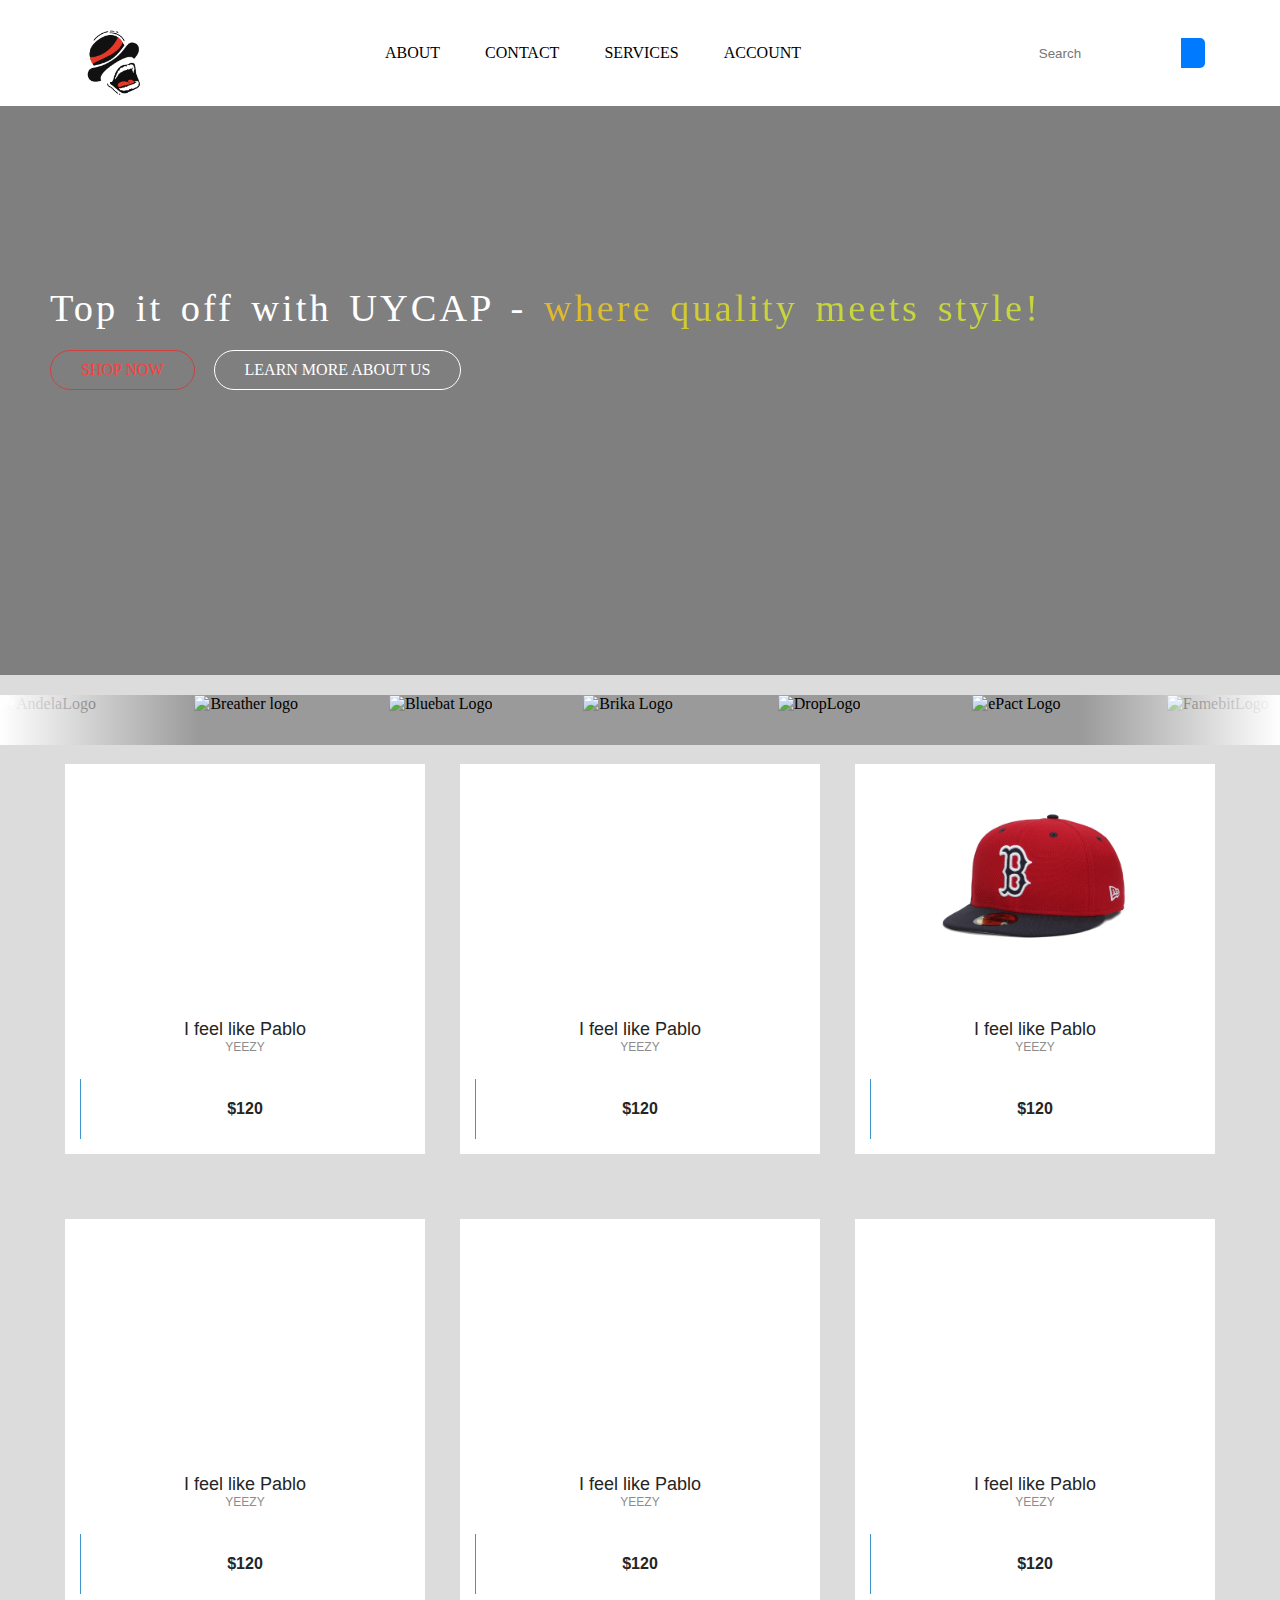
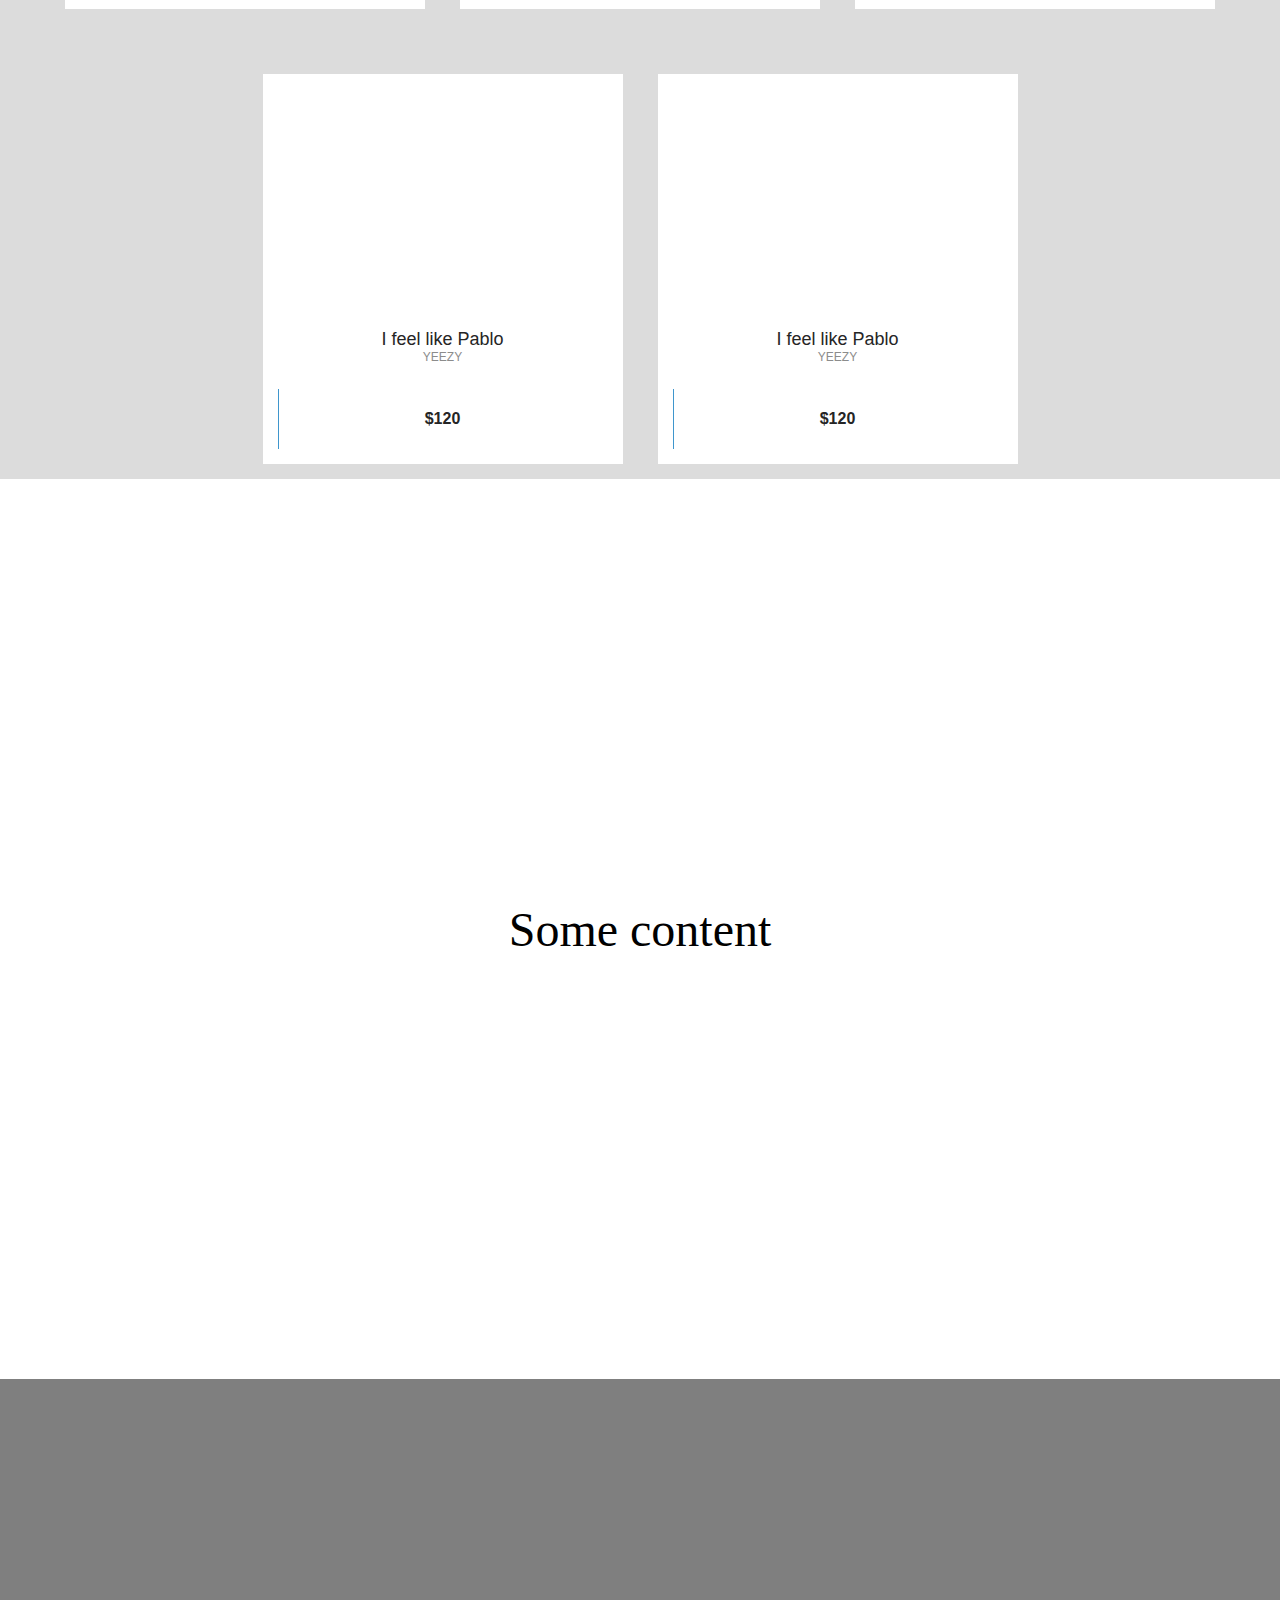
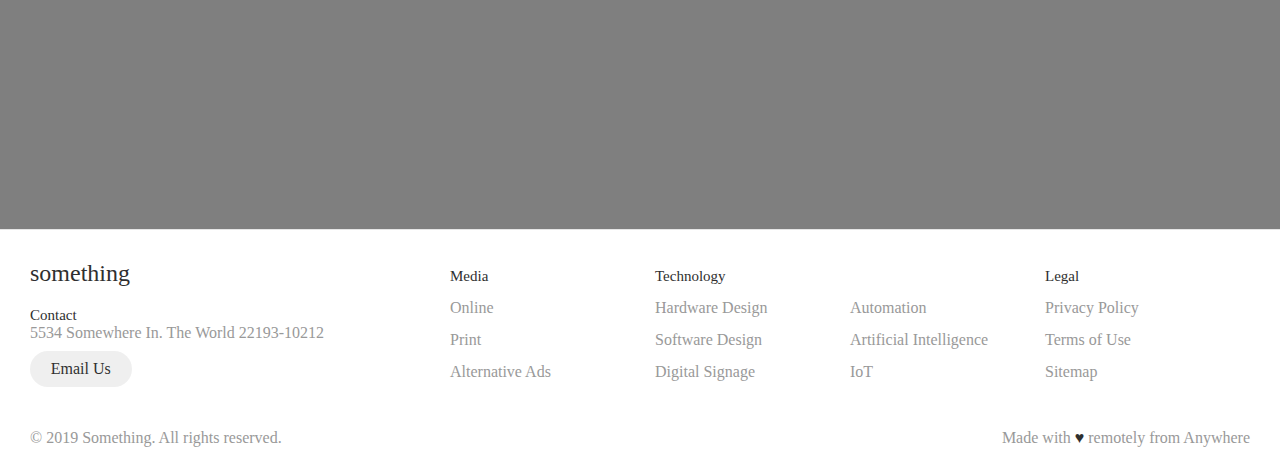
==== commit 4e5cb15d: "minor changes" ====
--- a/HTML/index.html
+++ b/HTML/index.html
@@ -75,7 +75,10 @@
 					<span class="bar3"></span>
 				</div>
 			</nav>
-			<div class="main-content-header animated zoomIn">
+			<div
+				id="headers"
+				class="main-content-header animated zoomIn"
+			>
 				<h1>
 					<span>Top it off with UYCAP -</span>
 					<span class="header animated"
--- a/CSS/style.css
+++ b/CSS/style.css
@@ -419,7 +419,7 @@
 	left: 50%;
 	transform: translate(-50%, -50%);
 }
-h1 {
+#headers h1 {
 	color: #fff;
 	font-size: 240%;
 	word-spacing: 5px;
@@ -454,27 +454,6 @@
 }
 .btn-nav:hover {
 	background: #c74343;
-}
-.effect {
-	animation: effect 1s infinite;
-}
-
-@keyframes effect {
-	0% {
-		color: green;
-	}
-	25% {
-		color: pink;
-	}
-	50% {
-		color: white;
-	}
-	75% {
-		color: rgb(182, 66, 66);
-	}
-	100% {
-		color: grey;
-	}
 }
 
 .mobile-icon {
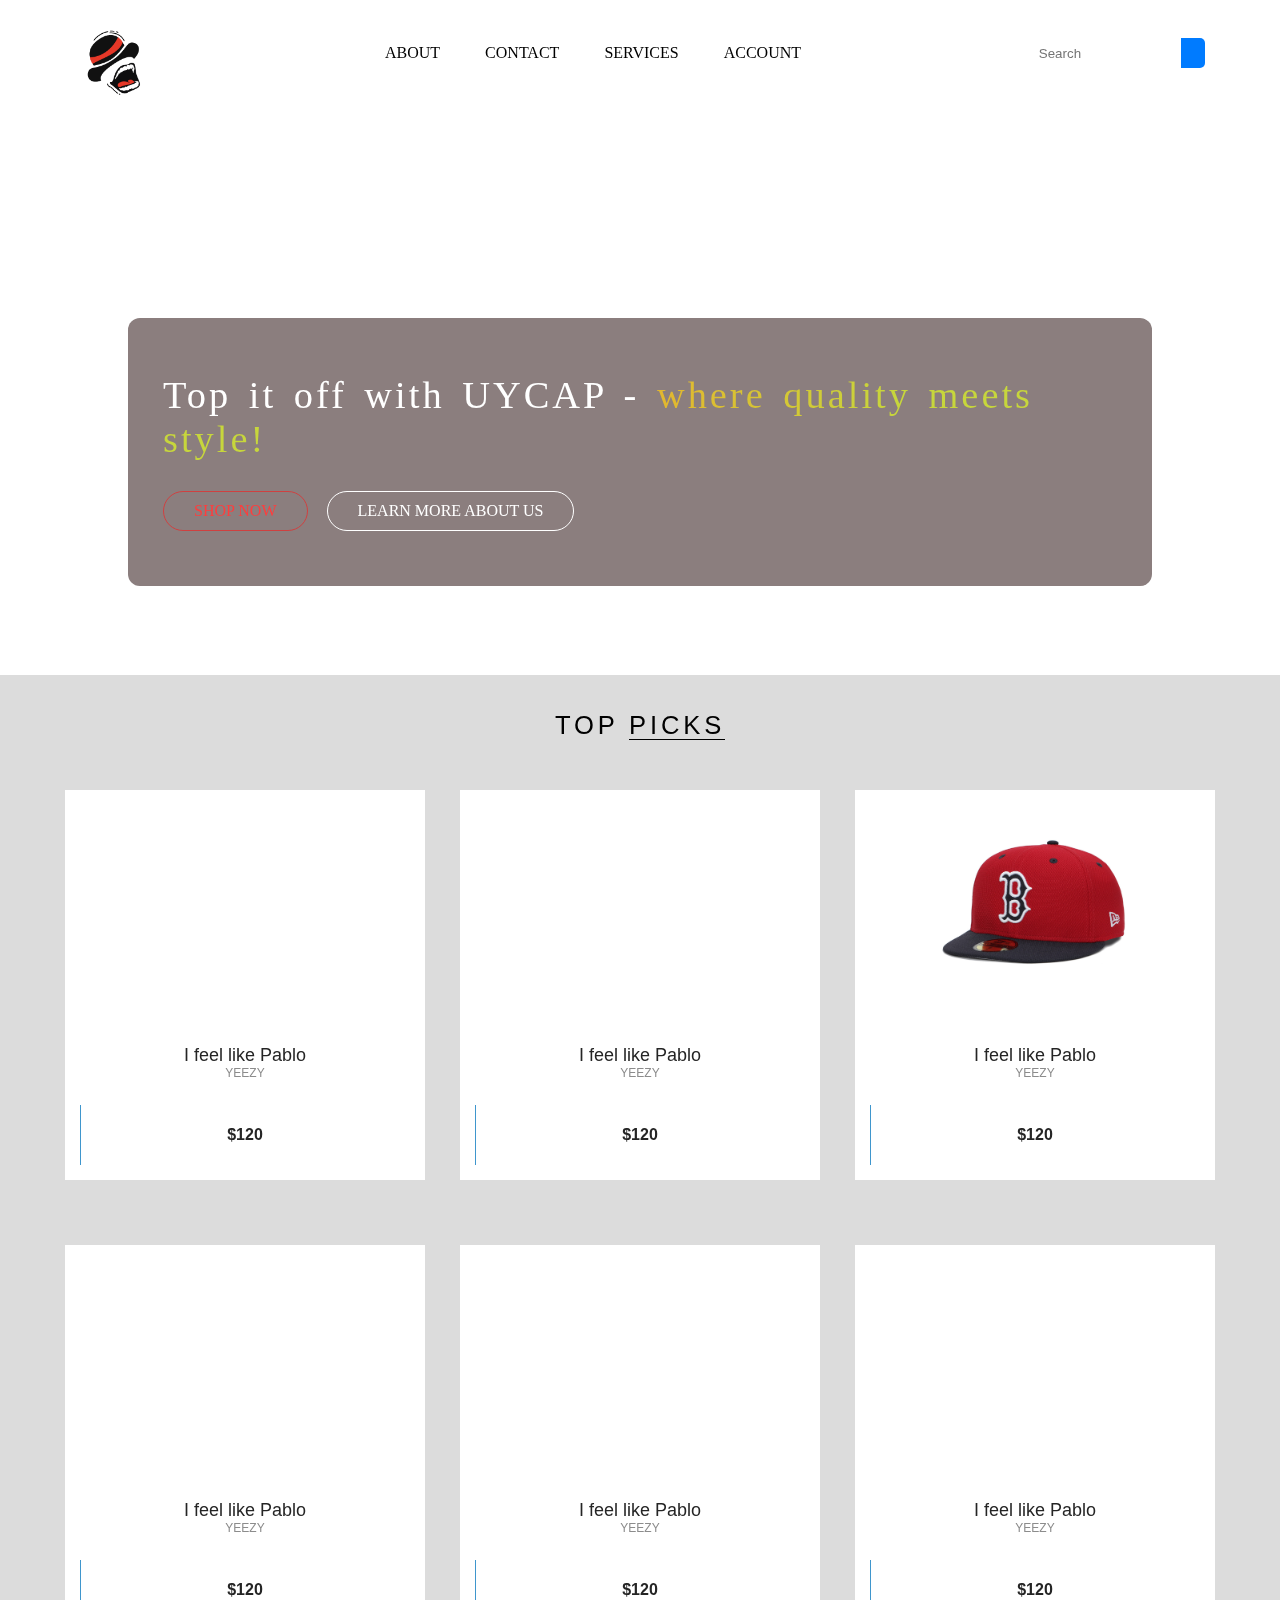
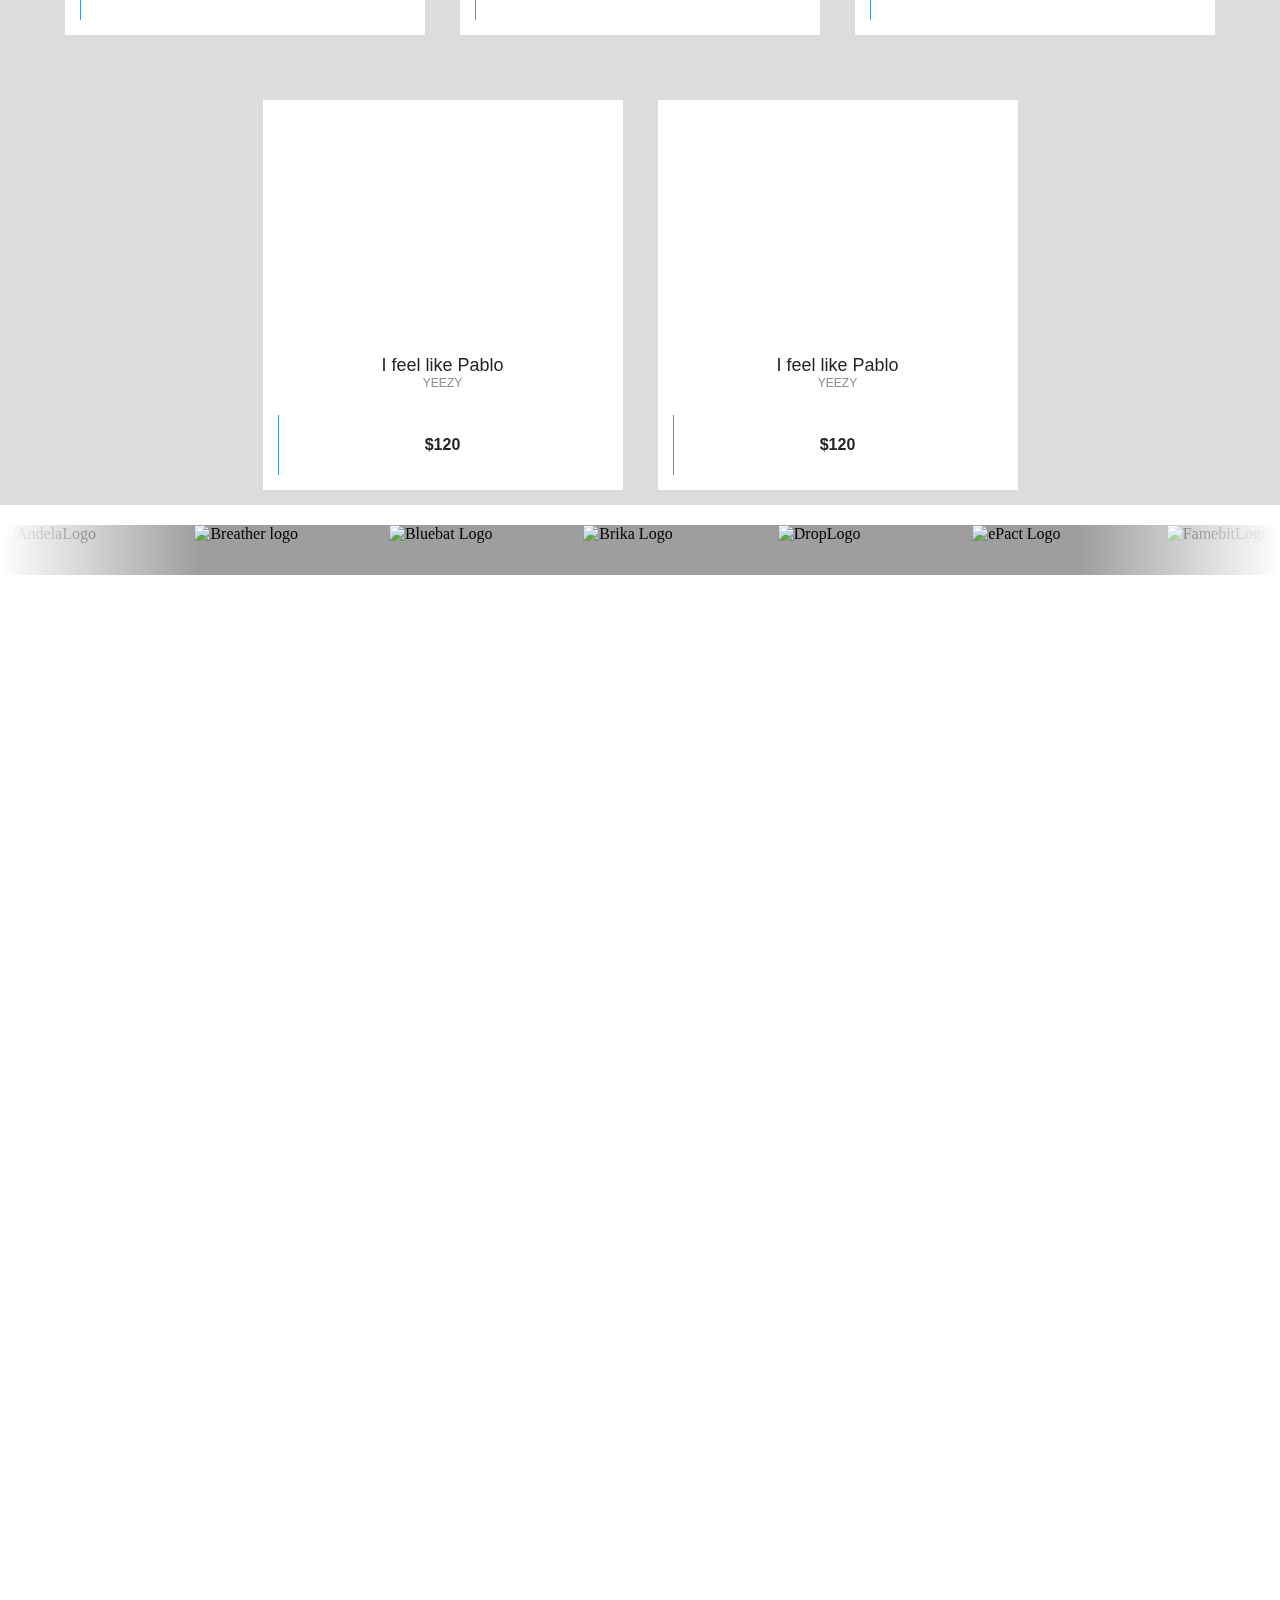
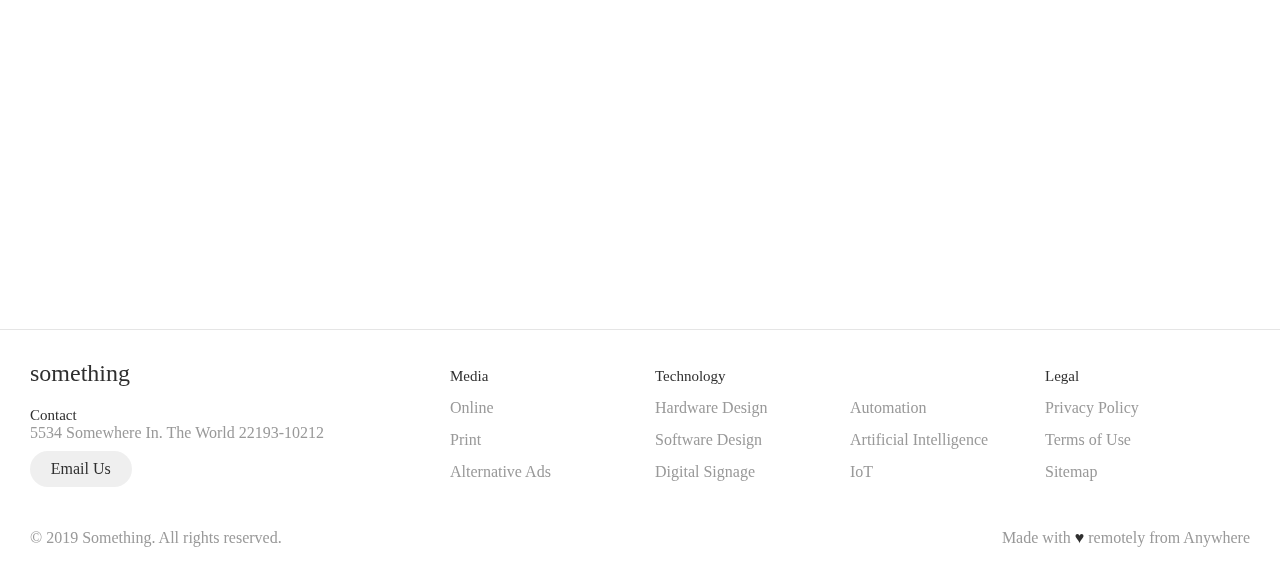
==== commit c45d7fde: "naj changes" ====
--- a/HTML/index.html
+++ b/HTML/index.html
@@ -93,152 +93,8 @@
 		</div>
 
 		<main>
-			<div>
-				<div class="logo-slider">
-					<div class="logo-slide-track">
-						<div class="slide">
-							<img
-								src="http://highlinebeta.staging.wpengine.com/wp-content/uploads/2018/01/Andela.png"
-								height="80"
-								width="240"
-								alt="AndelaLogo"
-							/>
-						</div>
-						<div class="slide">
-							<img
-								src="http://highlinebeta.staging.wpengine.com/wp-content/uploads/2018/01/Breather.png"
-								height="80"
-								width="240"
-								alt="Breather logo"
-							/>
-						</div>
-						<div class="slide">
-							<img
-								src="http://highlinebeta.staging.wpengine.com/wp-content/uploads/2018/01/Bluebat.png"
-								height="80"
-								width="240"
-								alt="Bluebat Logo"
-							/>
-						</div>
-						<div class="slide">
-							<img
-								src="http://highlinebeta.staging.wpengine.com/wp-content/uploads/2018/01/Brika.png"
-								height="80"
-								width="240"
-								alt="Brika Logo"
-							/>
-						</div>
-						<div class="slide">
-							<img
-								src="http://highlinebeta.staging.wpengine.com/wp-content/uploads/2018/01/Drop.png"
-								alt="DropLogo"
-							/>
-						</div>
-						<div class="slide">
-							<img
-								src="http://highlinebeta.staging.wpengine.com/wp-content/uploads/2018/01/ePact.png"
-								height="80"
-								width="240"
-								alt="ePact Logo"
-							/>
-						</div>
-
-						<div class="slide">
-							<img
-								src="http://highlinebeta.staging.wpengine.com/wp-content/uploads/2018/01/Famebit.png"
-								height="80"
-								width="240"
-								alt="FamebitLogo"
-							/>
-						</div>
-						<div class="slide">
-							<img
-								src="http://highlinebeta.staging.wpengine.com/wp-content/uploads/2018/01/Granify.png"
-								height="80"
-								width="240"
-								alt="GranifyLogo"
-							/>
-						</div>
-						<div class="slide">
-							<img
-								src="http://highlinebeta.staging.wpengine.com/wp-content/uploads/2018/01/Human-API.png"
-								height="80"
-								width="240"
-								alt="HumanAPILogo"
-							/>
-						</div>
-						<div class="slide">
-							<img
-								src="http://highlinebeta.staging.wpengine.com/wp-content/uploads/2018/01/Andela.png"
-								height="80"
-								width="240"
-								alt="AndelaLogo"
-							/>
-						</div>
-						<div class="slide">
-							<img
-								src="http://highlinebeta.staging.wpengine.com/wp-content/uploads/2018/01/Breather.png"
-								height="80"
-								width="240"
-								alt="Breather logo"
-							/>
-						</div>
-						<div class="slide">
-							<img
-								src="http://highlinebeta.staging.wpengine.com/wp-content/uploads/2018/01/Bluebat.png"
-								height="80"
-								width="240"
-								alt="Bluebat Logo"
-							/>
-						</div>
-						<div class="slide">
-							<img
-								src="http://highlinebeta.staging.wpengine.com/wp-content/uploads/2018/01/Brika.png"
-								height="80"
-								width="240"
-								alt="Brika Logo"
-							/>
-						</div>
-						<div class="slide">
-							<img
-								src="http://highlinebeta.staging.wpengine.com/wp-content/uploads/2018/01/Drop.png"
-								alt="DropLogo"
-							/>
-						</div>
-						<div class="slide">
-							<img
-								src="http://highlinebeta.staging.wpengine.com/wp-content/uploads/2018/01/ePact.png"
-								height="80"
-								width="240"
-								alt="ePact Logo"
-							/>
-						</div>
-						<div class="slide">
-							<img
-								src="http://highlinebeta.staging.wpengine.com/wp-content/uploads/2018/01/Famebit.png"
-								height="80"
-								width="240"
-								alt="FamebitLogo"
-							/>
-						</div>
-						<div class="slide">
-							<img
-								src="http://highlinebeta.staging.wpengine.com/wp-content/uploads/2018/01/Granify.png"
-								height="80"
-								width="240"
-								alt="GranifyLogo"
-							/>
-						</div>
-						<div class="slide">
-							<img
-								src="http://highlinebeta.staging.wpengine.com/wp-content/uploads/2018/01/Human-API.png"
-								height="80"
-								width="240"
-								alt="HumanAPILogo"
-							/>
-						</div>
-					</div>
-				</div>
+			<div class="row-header">
+				<h1>TOP <span>PICKS</span></h1>
 			</div>
 			<section class="row-1">
 				<div class="container page-wrapper">
@@ -923,7 +779,284 @@
 				</div>
 			</section>
 		</main>
-		<div class="content">Some content</div>
+		<div class="logo-slider">
+			<div class="logo-slide-track">
+				<div class="slide">
+					<img
+						src="http://highlinebeta.staging.wpengine.com/wp-content/uploads/2018/01/Andela.png"
+						height="80"
+						width="240"
+						alt="AndelaLogo"
+					/>
+				</div>
+				<div class="slide">
+					<img
+						src="http://highlinebeta.staging.wpengine.com/wp-content/uploads/2018/01/Breather.png"
+						height="80"
+						width="240"
+						alt="Breather logo"
+					/>
+				</div>
+				<div class="slide">
+					<img
+						src="http://highlinebeta.staging.wpengine.com/wp-content/uploads/2018/01/Bluebat.png"
+						height="80"
+						width="240"
+						alt="Bluebat Logo"
+					/>
+				</div>
+				<div class="slide">
+					<img
+						src="http://highlinebeta.staging.wpengine.com/wp-content/uploads/2018/01/Brika.png"
+						height="80"
+						width="240"
+						alt="Brika Logo"
+					/>
+				</div>
+				<div class="slide">
+					<img
+						src="http://highlinebeta.staging.wpengine.com/wp-content/uploads/2018/01/Drop.png"
+						alt="DropLogo"
+					/>
+				</div>
+				<div class="slide">
+					<img
+						src="http://highlinebeta.staging.wpengine.com/wp-content/uploads/2018/01/ePact.png"
+						height="80"
+						width="240"
+						alt="ePact Logo"
+					/>
+				</div>
+
+				<div class="slide">
+					<img
+						src="http://highlinebeta.staging.wpengine.com/wp-content/uploads/2018/01/Famebit.png"
+						height="80"
+						width="240"
+						alt="FamebitLogo"
+					/>
+				</div>
+				<div class="slide">
+					<img
+						src="http://highlinebeta.staging.wpengine.com/wp-content/uploads/2018/01/Granify.png"
+						height="80"
+						width="240"
+						alt="GranifyLogo"
+					/>
+				</div>
+				<div class="slide">
+					<img
+						src="http://highlinebeta.staging.wpengine.com/wp-content/uploads/2018/01/Human-API.png"
+						height="80"
+						width="240"
+						alt="HumanAPILogo"
+					/>
+				</div>
+				<div class="slide">
+					<img
+						src="http://highlinebeta.staging.wpengine.com/wp-content/uploads/2018/01/Andela.png"
+						height="80"
+						width="240"
+						alt="AndelaLogo"
+					/>
+				</div>
+				<div class="slide">
+					<img
+						src="http://highlinebeta.staging.wpengine.com/wp-content/uploads/2018/01/Breather.png"
+						height="80"
+						width="240"
+						alt="Breather logo"
+					/>
+				</div>
+				<div class="slide">
+					<img
+						src="http://highlinebeta.staging.wpengine.com/wp-content/uploads/2018/01/Bluebat.png"
+						height="80"
+						width="240"
+						alt="Bluebat Logo"
+					/>
+				</div>
+				<div class="slide">
+					<img
+						src="http://highlinebeta.staging.wpengine.com/wp-content/uploads/2018/01/Brika.png"
+						height="80"
+						width="240"
+						alt="Brika Logo"
+					/>
+				</div>
+				<div class="slide">
+					<img
+						src="http://highlinebeta.staging.wpengine.com/wp-content/uploads/2018/01/Drop.png"
+						alt="DropLogo"
+					/>
+				</div>
+				<div class="slide">
+					<img
+						src="http://highlinebeta.staging.wpengine.com/wp-content/uploads/2018/01/ePact.png"
+						height="80"
+						width="240"
+						alt="ePact Logo"
+					/>
+				</div>
+				<div class="slide">
+					<img
+						src="http://highlinebeta.staging.wpengine.com/wp-content/uploads/2018/01/Famebit.png"
+						height="80"
+						width="240"
+						alt="FamebitLogo"
+					/>
+				</div>
+				<div class="slide">
+					<img
+						src="http://highlinebeta.staging.wpengine.com/wp-content/uploads/2018/01/Granify.png"
+						height="80"
+						width="240"
+						alt="GranifyLogo"
+					/>
+				</div>
+				<div class="slide">
+					<img
+						src="http://highlinebeta.staging.wpengine.com/wp-content/uploads/2018/01/Human-API.png"
+						height="80"
+						width="240"
+						alt="HumanAPILogo"
+					/>
+				</div>
+			</div>
+		</div>
+		<div class="content">
+			<div class="SS18-container" width="100%">
+				<div class="SS18-container2">
+					<a
+						id="SS18-anchor"
+						class="SS18-first"
+						href=""
+					>
+						<figure class="SS18-figure">
+							<img
+								class="SS18-figureimg"
+								src="https://cdn.shopify.com/s/files/1/0987/0940/files/Banner_3images_620px_867px4.jpg"
+								alt=""
+								class="banimg"
+							/>
+							<figcaption
+								class="SS18-caption"
+							>
+								<h1>AW/18</h1>
+								<h4>
+									LIGHTWEIGHT
+									JACKETS
+								</h4>
+								<div
+									align="center"
+								>
+									<img
+										class="chevimg"
+										src="https://cdn.shopify.com/s/files/1/0987/0940/files/CHEVRON-White1_91244682-d1ce-4b85-b0ad-fdf542056086.svg"
+										alt=""
+										width="18vW"
+									/>
+								</div>
+								<div
+									class="cta4"
+								>
+									<h5>
+										SHOP
+										NOW
+									</h5>
+								</div>
+							</figcaption>
+						</figure>
+					</a>
+				</div>
+				<div class="SS18-container2">
+					<a
+						id="SS18-anchor"
+						class="SS18-second"
+						href=""
+					>
+						<figure class="SS18-figure">
+							<img
+								class="SS18-figureimg"
+								src="https://cdn.shopify.com/s/files/1/0987/0940/files/Banner_3images_620px_867px5.jpg"
+								alt=""
+								class="banimg"
+							/>
+							<figcaption
+								class="SS18-caption"
+							>
+								<h1>AW/18</h1>
+								<h4>
+									NEW
+									T-SHIRTS
+								</h4>
+								<div
+									align="center"
+								>
+									<img
+										class="chevimg"
+										src="https://cdn.shopify.com/s/files/1/0987/0940/files/CHEVRON-White1_91244682-d1ce-4b85-b0ad-fdf542056086.svg"
+										alt=""
+										width="18vW"
+									/>
+								</div>
+								<div
+									class="cta4"
+								>
+									<h5>
+										SHOP
+										NOW
+									</h5>
+								</div>
+							</figcaption>
+						</figure>
+					</a>
+				</div>
+				<div class="SS18-container2">
+					<a
+						id="SS18-anchor"
+						class="SS18-third"
+						href=""
+					>
+						<figure class="SS18-figure">
+							<img
+								class="SS18-figureimg"
+								src="https://cdn.shopify.com/s/files/1/0987/0940/files/Banner_3images_620px_867px6.jpg"
+								alt=""
+								class="banimg"
+							/>
+							<figcaption
+								class="SS18-caption"
+							>
+								<h1>AW/18</h1>
+								<h4>
+									NEW
+									DENIM
+								</h4>
+								<div
+									align="center"
+								>
+									<img
+										class="chevimg"
+										src="https://cdn.shopify.com/s/files/1/0987/0940/files/CHEVRON-White1_91244682-d1ce-4b85-b0ad-fdf542056086.svg"
+										alt=""
+										width="18vW"
+									/>
+								</div>
+								<div
+									class="cta4"
+								>
+									<h5>
+										SHOP
+										NOW
+									</h5>
+								</div>
+							</figcaption>
+						</figure>
+					</a>
+				</div>
+			</div>
+		</div>
 		<footer class="footer">
 			<div class="footer__addr">
 				<h1 class="footer__logo">Something</h1>
--- a/CSS/style.css
+++ b/CSS/style.css
@@ -1,5 +1,5 @@
 body {
-	background-color: rgb(127, 127, 127);
+	background-color: rgb(255, 255, 255);
 }
 
 * {
@@ -413,11 +413,14 @@
 }
 
 .main-content-header {
-	width: 1180px;
+	width: 80%;
 	position: absolute;
-	top: 50%;
+	top: 67%;
 	left: 50%;
 	transform: translate(-50%, -50%);
+	backdrop-filter: blur(10px) brightness(120%) contrast(80%) opacity(90%);
+	background-color: rgba(46, 19, 19, 0.5);
+	border-radius: 12px;
 }
 #headers h1 {
 	color: #fff;
@@ -443,7 +446,9 @@
 	color: #ff3d3d;
 	margin-right: 15px;
 	border: 1px solid #cf4040;
-}
+	margin-top: 10px;
+}
+
 .btn-full:hover {
 	background-color: #fff;
 }
@@ -451,6 +456,7 @@
 	background-color: transparent;
 	color: white;
 	border: 1px solid #fff;
+	margin-top: 10px;
 }
 .btn-nav:hover {
 	background: #c74343;
@@ -482,9 +488,42 @@
 	-webkit-background-clip: text;
 	-webkit-text-fill-color: transparent;
 }
-
-/*	You can add this class in old browsers to remove bg image  */
-
+/* Default styles for header */
+#headers {
+	padding: 55px 35px;
+}
+
+/* Styles for header on smaller screens */
+@media screen and (max-width: 768px) {
+	#headers {
+		padding: 20px;
+	}
+
+	h1 {
+		font-size: 24px;
+	}
+
+	.btn {
+		font-size: 14px;
+	}
+}
+
+/* Styles for header on even smaller screens */
+@media screen and (max-width: 480px) {
+	#headers {
+		padding: 10px;
+	}
+
+	h1 {
+		font-size: 20px;
+	}
+
+	.btn {
+		font-size: 12px;
+	}
+}
+
+/* Removes background Image */
 .noBgImage {
 	background-image: none;
 }
@@ -541,7 +580,7 @@
 
 /* Heading */
 .content-header {
-	background-color: rgba(0, 0, 0, 0);
+	background-color: rgba(78, 21, 21, 0);
 	display: flex;
 	flex-direction: column;
 	justify-content: center;
@@ -557,6 +596,7 @@
 main {
 	background-color: gainsboro;
 }
+/* Slider */
 .logo-slider {
 	display: inline-block;
 	background: rgba(146, 146, 146, 0.887);
@@ -634,6 +674,24 @@
 	}
 }
 
+/* Row header */
+.row-header {
+	height: 100px;
+
+	display: flex;
+	align-items: center;
+	justify-content: center;
+}
+.row-header h1 {
+	font-size: 2vw;
+	font-weight: 300;
+	letter-spacing: 0.3vw;
+	text-transform: uppercase;
+	font-family: "Open Sans", sans-serif;
+}
+.row-header span {
+	border-bottom: 1px solid #000;
+}
 /* ROW - 1 */
 
 .row-1 {
@@ -912,6 +970,174 @@
 	text-transform: uppercase;
 	white-space: nowrap;
 }
+/*  */
+/*  */
+/*  */
+/* ENDD */
+
+/* PRODUCT FLEX */
+
+@import url("https://fonts.googleapis.com/css?family=Open+Sans:300,400,600");
+
+.SS18-container {
+	height: 100%;
+	overflow: auto;
+}
+
+#SS18-anchor {
+	overflow: hidden;
+	display: inline-block;
+	width: calc(33.33% - 1.0416666666666667vw);
+	max-width: 620px;
+	height: auto;
+	float: left;
+}
+
+.SS18-first {
+	margin-top: 0.78125vw;
+	margin-bottom: 0.78125vw;
+	margin-left: 0.78125vw;
+	margin-right: 0.36458333333333337vw;
+}
+
+.SS18-second {
+	margin-top: 0.78125vw;
+	margin-bottom: 0.78125vw;
+	margin-left: 0.36458333333333337vw;
+	margin-right: 0.36458333333333337vw;
+}
+
+.SS18-third {
+	margin-top: 0.78125vw;
+	margin-bottom: 0.78125vw;
+	margin-left: 0.36458333333333337vw;
+	margin-right: 0.78125vw;
+}
+
+.SS18-caption h1 {
+	font-size: 2vw;
+	font-weight: 300;
+	line-height: 1vw;
+	color: #ffffff;
+	letter-spacing: 0.1vw;
+	text-transform: uppercase;
+	font-family: "Open Sans", sans-serif;
+}
+
+.SS18-caption h4 {
+	font-size: 1vw;
+	font-weight: 300;
+	letter-spacing: 0.1vw;
+	text-transform: uppercase;
+	font-family: "Open Sans", sans-serif;
+}
+
+.SS18-caption h5 {
+	font-size: 1vw;
+	font-weight: 300;
+	letter-spacing: 0.1vw;
+	text-transform: uppercase;
+	margin-top: 3vh;
+	font-family: "Open Sans", sans-serif;
+}
+
+.SS18-container figure {
+	position: relative;
+	background-color: #000;
+}
+
+.SS18-figureimg {
+	width: 100%;
+	display: block;
+	position: relative;
+}
+
+.SS18-container figcaption {
+	position: absolute;
+	top: 35%;
+	left: 0;
+	width: 100%;
+	text-align: center;
+	opacity: 0;
+	color: #fff;
+}
+
+.SS18-figureimg {
+	opacity: 1;
+	-webkit-transition: all 0.8s ease;
+	-moz-transition: all 0.8s ease;
+	transition: all 0.8s ease;
+}
+
+.SS18-container figure figcaption {
+	opacity: 1;
+}
+
+#SS18-anchor:hover .SS18-figureimg {
+	transform: scale(1.15);
+	opacity: 0.4;
+	-webkit-transition: all 0.8s ease;
+	-moz-transition: all 0.8s ease;
+	transition: all 0.8s ease;
+}
+
+.SS18-figure {
+	margin: 0;
+}
+
+@media only screen and (max-width: 480px) {
+	#SS18-anchor {
+		display: block;
+		width: calc(100% - 6.25vw);
+	}
+
+	.SS18-first {
+		margin-left: 3.125vw;
+		margin-right: 3.125vw;
+		margin-top: 3.125vw;
+		margin-bottom: 1.4583333333333335vw;
+	}
+
+	.SS18-second {
+		margin-left: 3.125vw;
+		margin-right: 3.125vw;
+		margin-top: 1.4583333333333335vw;
+		margin-bottom: 1.4583333333333335vw;
+	}
+
+	.SS18-third {
+		margin-left: 3.125vw;
+		margin-right: 3.125vw;
+		margin-top: 1.4583333333333335vw;
+		margin-bottom: 3.125vw;
+	}
+
+	.SS18-caption h1 {
+		font-size: 6vw;
+		font-weight: 300;
+		line-height: 3vw;
+		letter-spacing: 0.3vw;
+		text-transform: uppercase;
+		font-family: "Open Sans", sans-serif;
+	}
+
+	.SS18-caption h4 {
+		font-size: 3vw;
+		font-weight: 300;
+		letter-spacing: 0.3vw;
+		text-transform: uppercase;
+		font-family: "Open Sans", sans-serif;
+	}
+
+	.SS18-caption h5 {
+		font-size: 2vw;
+		font-weight: 300;
+		letter-spacing: 0.3vw;
+		margin-top: 50vw;
+		text-transform: uppercase;
+		font-family: "Open Sans", sans-serif;
+	}
+}
 
 /*  */
 /*  */
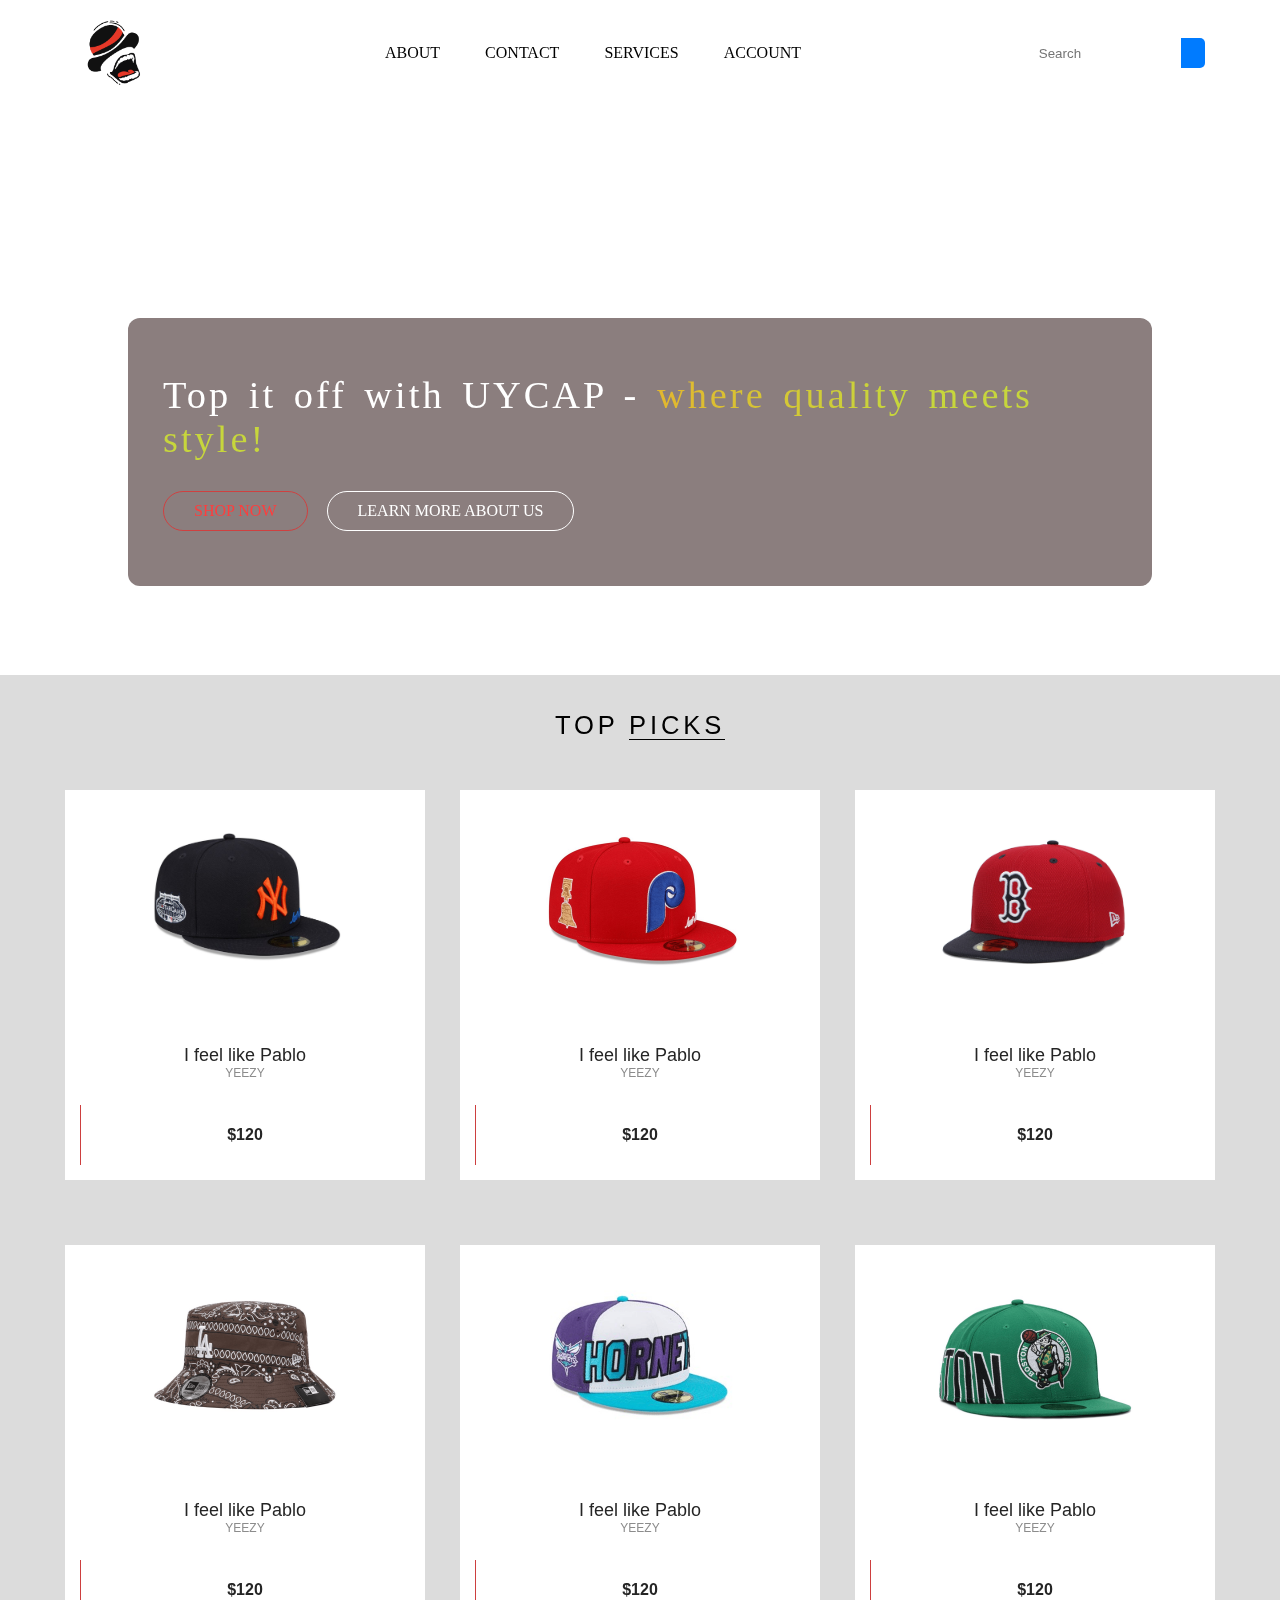
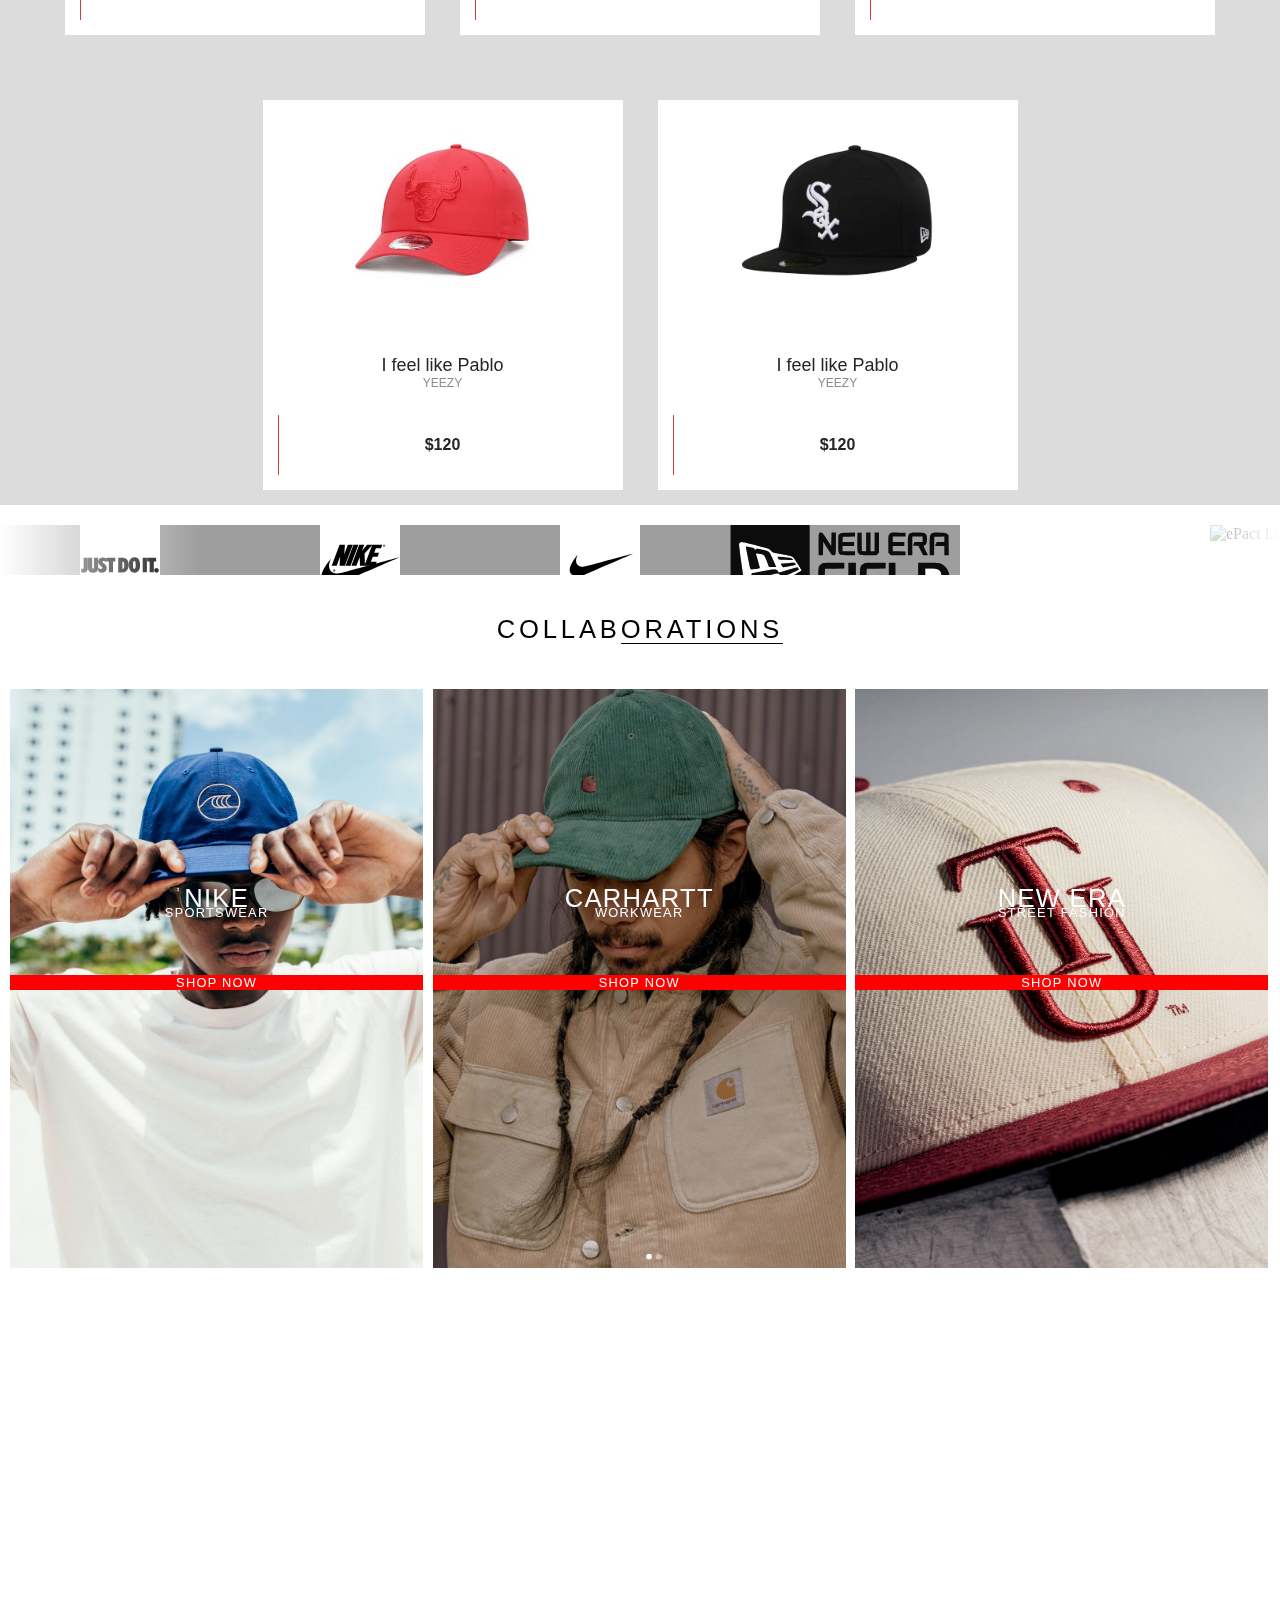
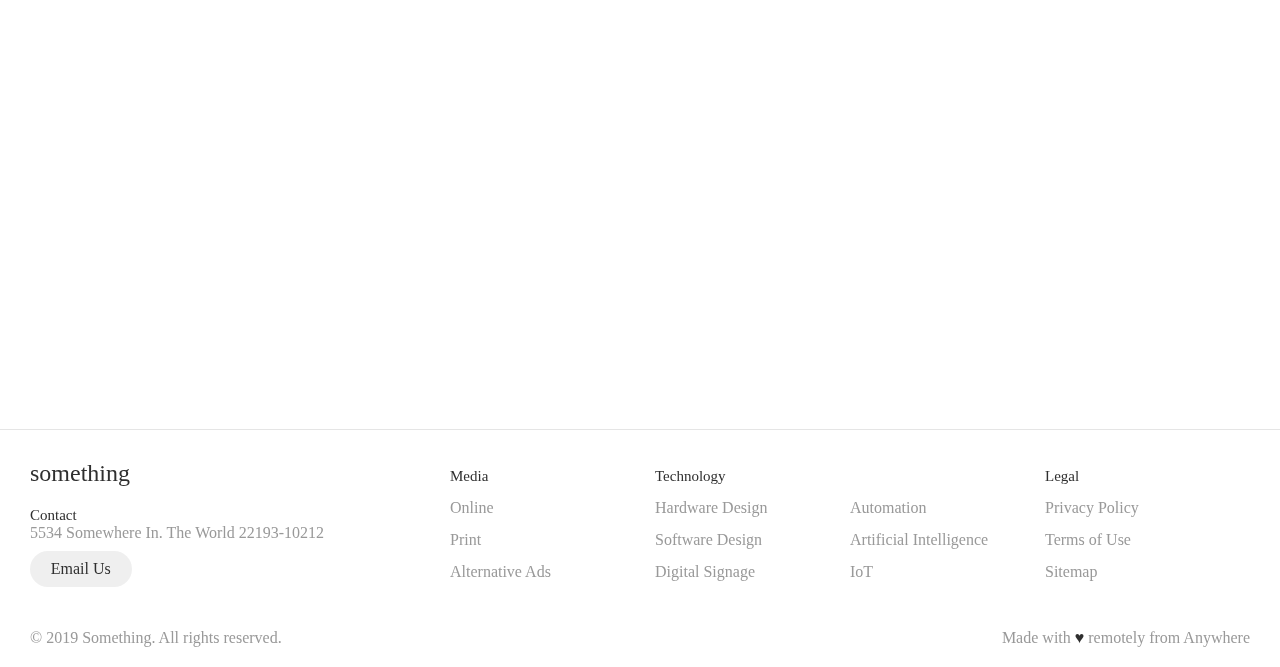
==== commit bc776f16: "Some images and bit of styling on the product flex section" ====
--- a/HTML/index.html
+++ b/HTML/index.html
@@ -85,6 +85,7 @@
 						>where quality meets style! </span
 					><span> </span>
 				</h1>
+
 				<a href="#" class="btn btn-full">SHOP NOW</a>
 				<a href="#" class="btn btn-nav"
 					>LEARN MORE ABOUT US</a
@@ -106,7 +107,7 @@
 								>
 									<img
 										class="img"
-										src="http://code.slicecrowd.com/labs/4/images/t-shirt.png"
+										src="/PRODUCT_IMAGES/cap5.jpg"
 										alt=""
 									/>
 									<div
@@ -191,7 +192,7 @@
 								>
 									<img
 										class="img"
-										src="http://code.slicecrowd.com/labs/4/images/t-shirt.png"
+										src="/PRODUCT_IMAGES/cap8.png"
 										alt=""
 									/>
 									<div
@@ -361,7 +362,7 @@
 								>
 									<img
 										class="img"
-										src="http://code.slicecrowd.com/labs/4/images/t-shirt.png"
+										src="/PRODUCT_IMAGES/cap7.png"
 										alt=""
 									/>
 									<div
@@ -446,7 +447,7 @@
 								>
 									<img
 										class="img"
-										src="http://code.slicecrowd.com/labs/4/images/t-shirt.png"
+										src="/PRODUCT_IMAGES/cap3.png"
 										alt=""
 									/>
 									<div
@@ -531,7 +532,7 @@
 								>
 									<img
 										class="img"
-										src="http://code.slicecrowd.com/labs/4/images/t-shirt.png"
+										src="/PRODUCT_IMAGES/cap6.png"
 										alt=""
 									/>
 									<div
@@ -616,7 +617,7 @@
 								>
 									<img
 										class="img"
-										src="http://code.slicecrowd.com/labs/4/images/t-shirt.png"
+										src="/PRODUCT_IMAGES/cap10.png"
 										alt=""
 									/>
 									<div
@@ -701,7 +702,7 @@
 								>
 									<img
 										class="img"
-										src="http://code.slicecrowd.com/labs/4/images/t-shirt.png"
+										src="/PRODUCT_IMAGES/cap01.jpg"
 										alt=""
 									/>
 									<div
@@ -783,7 +784,78 @@
 			<div class="logo-slide-track">
 				<div class="slide">
 					<img
-						src="http://highlinebeta.staging.wpengine.com/wp-content/uploads/2018/01/Andela.png"
+						src="/SLIDER_IMAGES/nike-2-logo-svgrepo-com.svg"
+						height="80"
+						width="240"
+						alt="Nike"
+					/>
+				</div>
+				<div class="slide">
+					<img
+						src="/SLIDER_IMAGES/nike-3-logo-svgrepo-com.svg"
+						height="80"
+						width="240"
+						alt=""
+					/>
+				</div>
+				<div class="slide">
+					<img
+						src="/SLIDER_IMAGES/nike-4-logo-svgrepo-com.svg"
+						height="80"
+						width="240"
+						alt="Bluebat Logo"
+					/>
+				</div>
+				<div class="slide">
+					<img
+						src="/SLIDER_IMAGES/new-era-field-1-logo-svg-vector.svg"
+						height="80"
+						width="240"
+						alt="Brika Logo"
+					/>
+				</div>
+				<div class="slide">
+					<img
+						src="/SLIDER_IMAGES/nike-2-logo-svgrepo-com.svg"
+						alt="DropLogo"
+					/>
+				</div>
+				<div class="slide">
+					<img
+						src="http://highlinebeta.staging.wpengine.com/wp-content/uploads/2018/01/ePact.png"
+						height="80"
+						width="240"
+						alt="ePact Logo"
+					/>
+				</div>
+
+				<div class="slide">
+					<img
+						src="http://highlinebeta.staging.wpengine.com/wp-content/uploads/2018/01/Famebit.png"
+						height="80"
+						width="240"
+						alt="FamebitLogo"
+					/>
+				</div>
+				<div class="slide">
+					<img
+						src="/SLIDER_IMAGES/nike-2-logo-svgrepo-com.svg"
+						height="80"
+						width="240"
+						alt="GranifyLogo"
+					/>
+				</div>
+				<div class="slide">
+					<img
+						src="http://highlinebeta.staging.wpengine.com/wp-content/uploads/2018/01/Human-API.png"
+						height="80"
+						width="240"
+						alt="HumanAPILogo"
+					/>
+				</div>
+				<div class="slide">
+					<img
+						src="/SLIDER_IMAGES/nike-2-logo-svgrepo-com.svg"
 						height="80"
 						width="240"
 						alt="AndelaLogo"
@@ -799,7 +871,7 @@
 				</div>
 				<div class="slide">
 					<img
-						src="http://highlinebeta.staging.wpengine.com/wp-content/uploads/2018/01/Bluebat.png"
+						src="/SLIDER_IMAGES/nike-2-logo-svgrepo-com.svg"
 						height="80"
 						width="240"
 						alt="Bluebat Logo"
@@ -815,7 +887,7 @@
 				</div>
 				<div class="slide">
 					<img
-						src="http://highlinebeta.staging.wpengine.com/wp-content/uploads/2018/01/Drop.png"
+						src="/SLIDER_IMAGES/nike-2-logo-svgrepo-com.svg"
 						alt="DropLogo"
 					/>
 				</div>
@@ -827,80 +899,9 @@
 						alt="ePact Logo"
 					/>
 				</div>
-
-				<div class="slide">
-					<img
-						src="http://highlinebeta.staging.wpengine.com/wp-content/uploads/2018/01/Famebit.png"
-						height="80"
-						width="240"
-						alt="FamebitLogo"
-					/>
-				</div>
-				<div class="slide">
-					<img
-						src="http://highlinebeta.staging.wpengine.com/wp-content/uploads/2018/01/Granify.png"
-						height="80"
-						width="240"
-						alt="GranifyLogo"
-					/>
-				</div>
-				<div class="slide">
-					<img
-						src="http://highlinebeta.staging.wpengine.com/wp-content/uploads/2018/01/Human-API.png"
-						height="80"
-						width="240"
-						alt="HumanAPILogo"
-					/>
-				</div>
-				<div class="slide">
-					<img
-						src="http://highlinebeta.staging.wpengine.com/wp-content/uploads/2018/01/Andela.png"
-						height="80"
-						width="240"
-						alt="AndelaLogo"
-					/>
-				</div>
-				<div class="slide">
-					<img
-						src="http://highlinebeta.staging.wpengine.com/wp-content/uploads/2018/01/Breather.png"
-						height="80"
-						width="240"
-						alt="Breather logo"
-					/>
-				</div>
-				<div class="slide">
-					<img
-						src="http://highlinebeta.staging.wpengine.com/wp-content/uploads/2018/01/Bluebat.png"
-						height="80"
-						width="240"
-						alt="Bluebat Logo"
-					/>
-				</div>
-				<div class="slide">
-					<img
-						src="http://highlinebeta.staging.wpengine.com/wp-content/uploads/2018/01/Brika.png"
-						height="80"
-						width="240"
-						alt="Brika Logo"
-					/>
-				</div>
-				<div class="slide">
-					<img
-						src="http://highlinebeta.staging.wpengine.com/wp-content/uploads/2018/01/Drop.png"
-						alt="DropLogo"
-					/>
-				</div>
-				<div class="slide">
-					<img
-						src="http://highlinebeta.staging.wpengine.com/wp-content/uploads/2018/01/ePact.png"
-						height="80"
-						width="240"
-						alt="ePact Logo"
-					/>
-				</div>
-				<div class="slide">
-					<img
-						src="http://highlinebeta.staging.wpengine.com/wp-content/uploads/2018/01/Famebit.png"
+				<div class="slide">
+					<img
+						src="/SLIDER_IMAGES/nike-2-logo-svgrepo-com.svg"
 						height="80"
 						width="240"
 						alt="FamebitLogo"
@@ -924,8 +925,11 @@
 				</div>
 			</div>
 		</div>
+		<div class="row-header">
+			<h1>COLLAB<span>ORATIONS</span></h1>
+		</div>
 		<div class="content">
-			<div class="SS18-container" width="100%">
+			<div class="SS18-container" width="100%" height="100%">
 				<div class="SS18-container2">
 					<a
 						id="SS18-anchor"
@@ -935,17 +939,17 @@
 						<figure class="SS18-figure">
 							<img
 								class="SS18-figureimg"
-								src="https://cdn.shopify.com/s/files/1/0987/0940/files/Banner_3images_620px_867px4.jpg"
+								src="/COLLAB_IMAGES/Kith-Summer-_16-Lookbook.png"
 								alt=""
 								class="banimg"
 							/>
 							<figcaption
 								class="SS18-caption"
 							>
-								<h1>AW/18</h1>
+								<h1>NIKE</h1>
+
 								<h4>
-									LIGHTWEIGHT
-									JACKETS
+									SPORTSWEAR
 								</h4>
 								<div
 									align="center"
@@ -969,6 +973,7 @@
 						</figure>
 					</a>
 				</div>
+
 				<div class="SS18-container2">
 					<a
 						id="SS18-anchor"
@@ -978,17 +983,18 @@
 						<figure class="SS18-figure">
 							<img
 								class="SS18-figureimg"
-								src="https://cdn.shopify.com/s/files/1/0987/0940/files/Banner_3images_620px_867px5.jpg"
+								src="/COLLAB_IMAGES/d10d9c79-feed-4279-8a15-a3cf1fedd3db.png"
 								alt=""
 								class="banimg"
 							/>
 							<figcaption
 								class="SS18-caption"
 							>
-								<h1>AW/18</h1>
+								<h1>
+									Carhartt
+								</h1>
 								<h4>
-									NEW
-									T-SHIRTS
+									workwear
 								</h4>
 								<div
 									align="center"
@@ -1021,17 +1027,17 @@
 						<figure class="SS18-figure">
 							<img
 								class="SS18-figureimg"
-								src="https://cdn.shopify.com/s/files/1/0987/0940/files/Banner_3images_620px_867px6.jpg"
+								src="/COLLAB_IMAGES/1a91293f-7984-43ee-999e-19f2c4a6cb81.png"
 								alt=""
 								class="banimg"
 							/>
 							<figcaption
 								class="SS18-caption"
 							>
-								<h1>AW/18</h1>
+								<h1>New Era</h1>
 								<h4>
-									NEW
-									DENIM
+									STREET
+									FASHION
 								</h4>
 								<div
 									align="center"
--- a/CSS/style.css
+++ b/CSS/style.css
@@ -30,6 +30,8 @@
 	transition: all 0.3s ease;
 	height: 80px;
 	width: 80px;
+	position: relative;
+	top: -10px;
 }
 /* Styling logo */
 
@@ -648,8 +650,10 @@
 	width: calc(250px * 14);
 }
 .logo-slider .slide {
-	height: 100px;
+	height: 450px;
 	width: 250px;
+	align-items: center;
+	justify-content: center;
 }
 
 @-webkit-keyframes logo-scroll {
@@ -692,6 +696,7 @@
 .row-header span {
 	border-bottom: 1px solid #000;
 }
+
 /* ROW - 1 */
 
 .row-1 {
@@ -834,7 +839,7 @@
 	/* ease-out */
 	width: 660px;
 	height: 100%;
-	background-color: #3f96cd;
+	background-color: #cd3f3f;
 	position: absolute;
 	left: -659px;
 }
@@ -982,6 +987,7 @@
 .SS18-container {
 	height: 100%;
 	overflow: auto;
+	width: 100%;
 }
 
 #SS18-anchor {
@@ -1037,7 +1043,7 @@
 	font-weight: 300;
 	letter-spacing: 0.1vw;
 	text-transform: uppercase;
-	margin-top: 3vh;
+
 	font-family: "Open Sans", sans-serif;
 }
 
@@ -1137,6 +1143,13 @@
 		text-transform: uppercase;
 		font-family: "Open Sans", sans-serif;
 	}
+}
+.cta4 {
+	background-color: red;
+
+	display: flex;
+	align-items: center;
+	justify-content: center;
 }
 
 /*  */
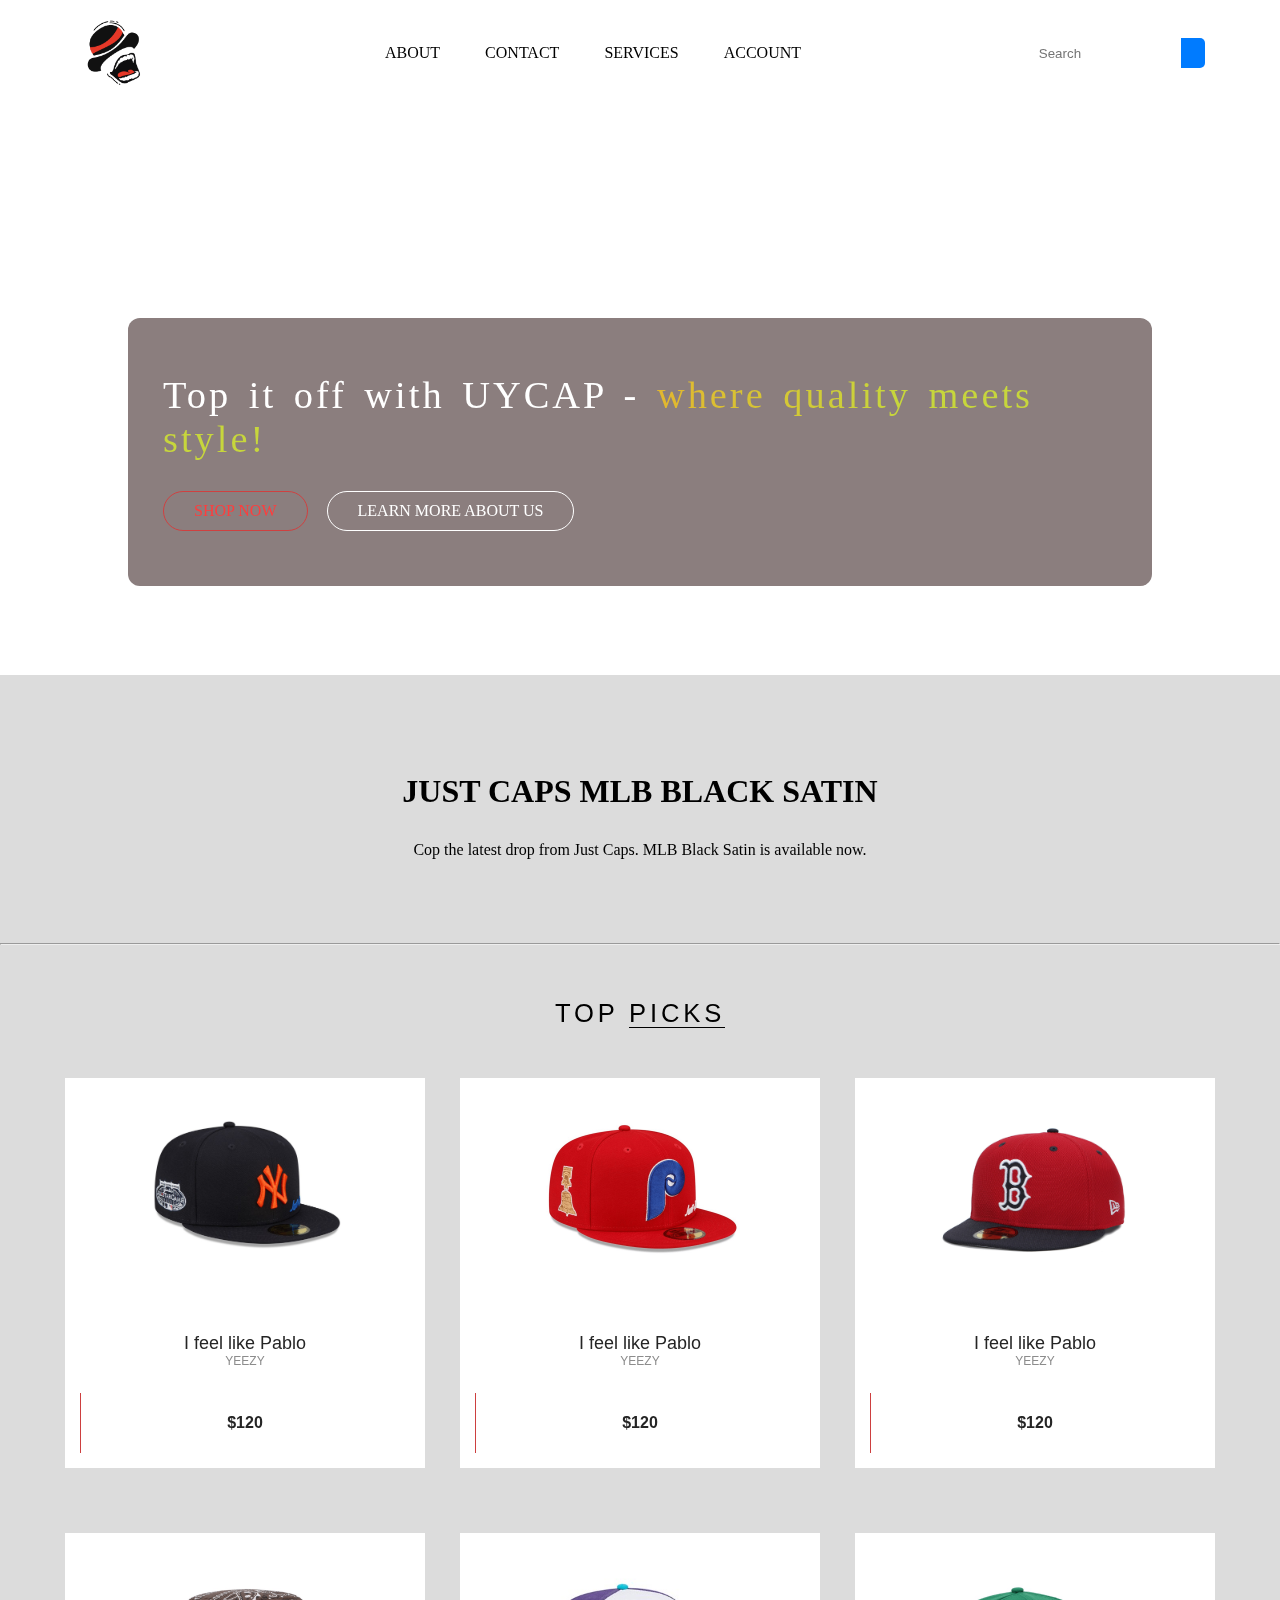
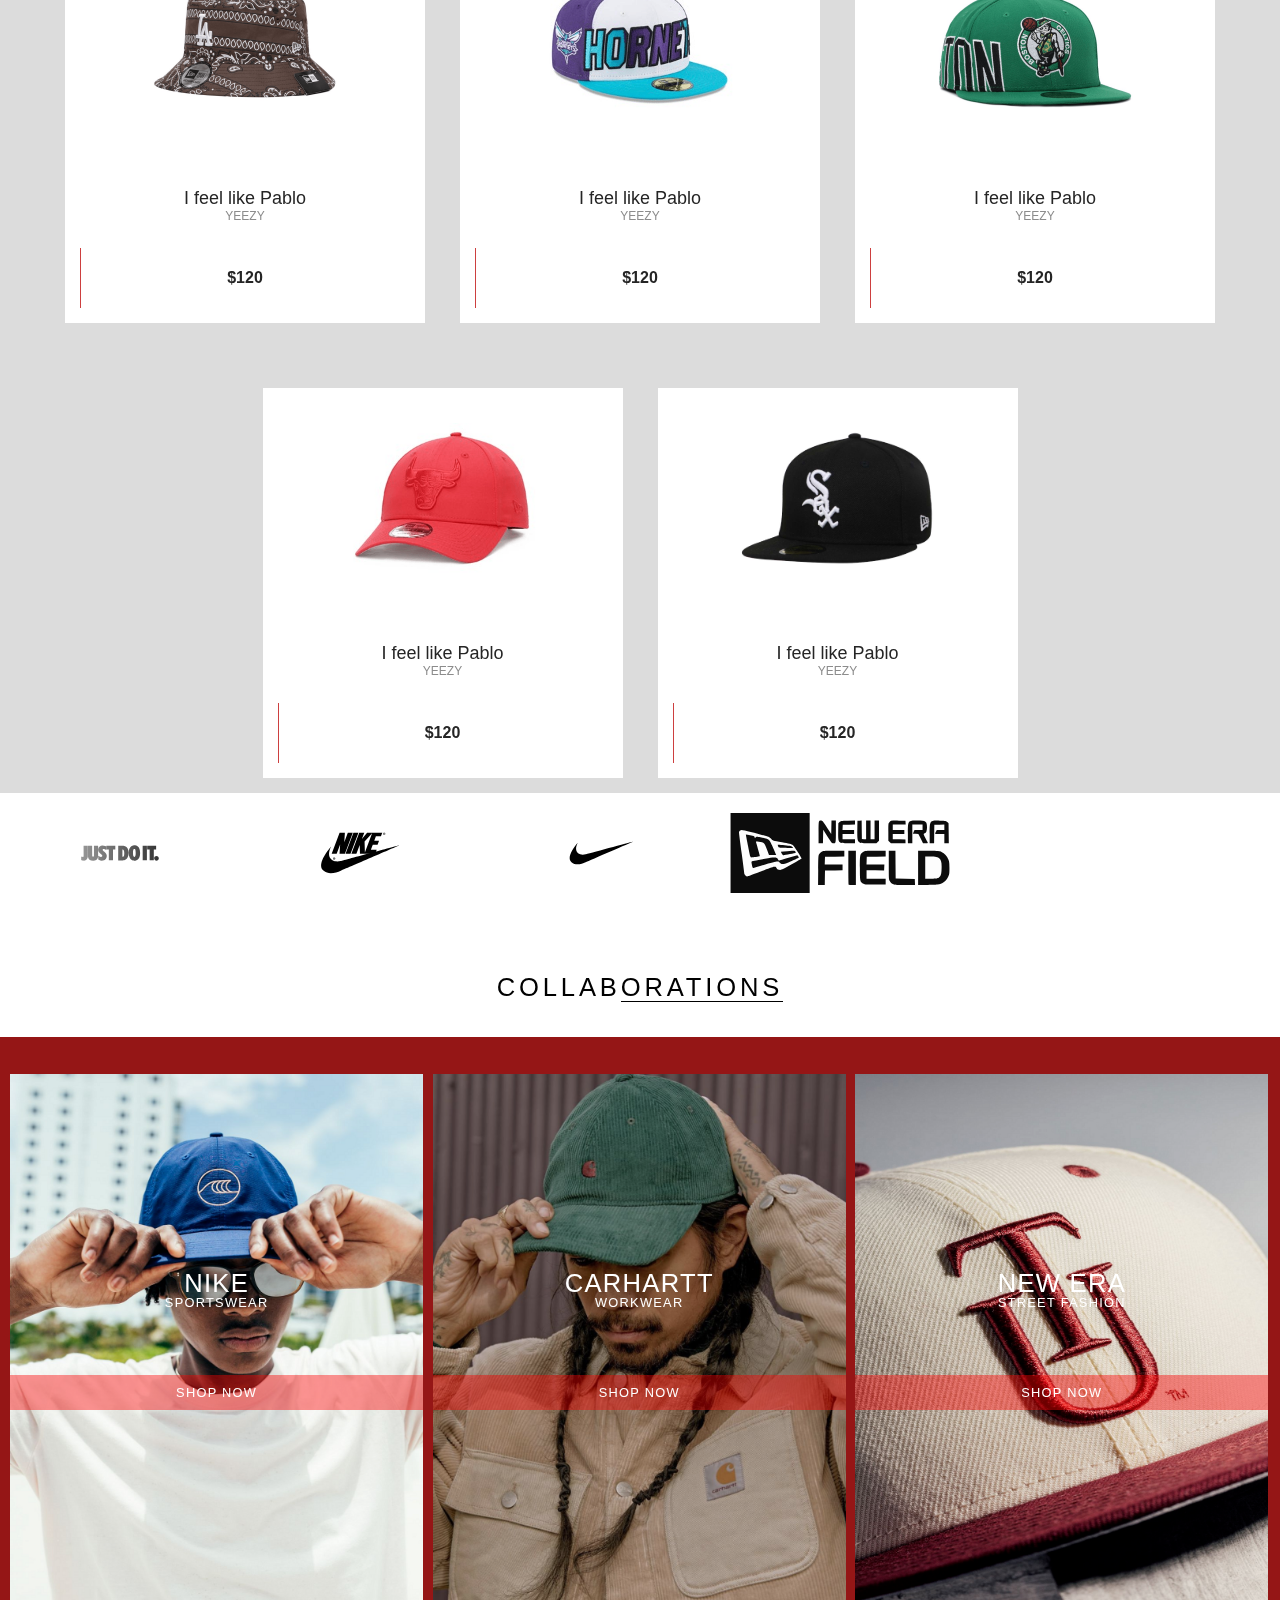
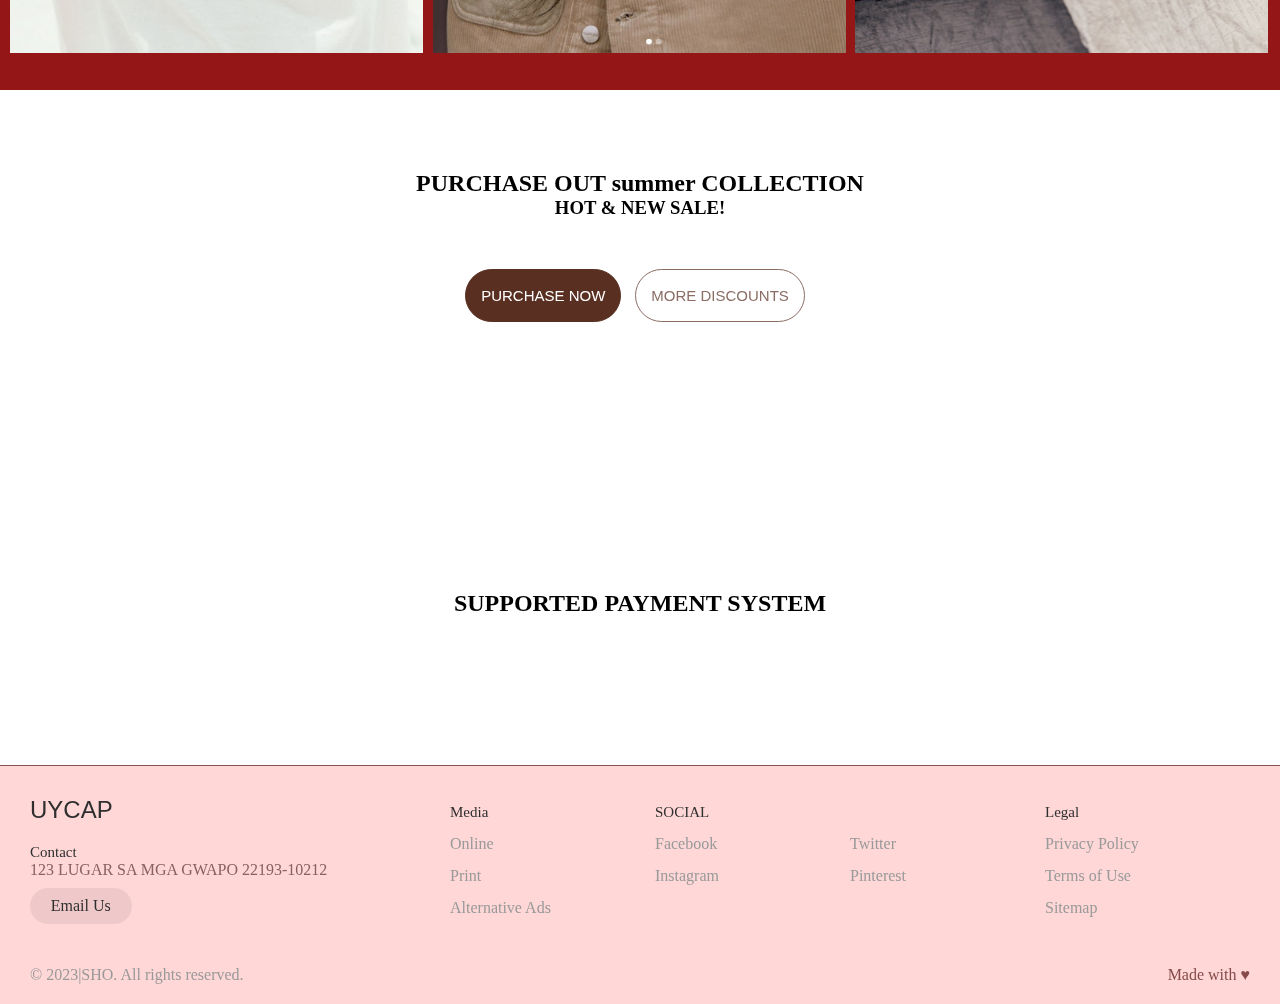
==== commit 54f2d196: "section changes" ====
--- a/HTML/index.html
+++ b/HTML/index.html
@@ -7,7 +7,7 @@
 			name="viewport"
 			content="width=device-width, initial-scale=1.0"
 		/>
-		<title>My Portfolio</title>
+		<title>UYCAP</title>
 		<script
 			src="https://kit.fontawesome.com/547a71b424.js"
 			crossorigin="anonymous"
@@ -94,6 +94,16 @@
 		</div>
 
 		<main>
+			<div class="row-header-main">
+				<h1>JUST CAPS MLB BLACK SATIN</h1>
+				<span
+					>Cop the latest drop from Just Caps. MLB
+					Black Satin is available now.</span
+				>
+			</div>
+			<br />
+			<hr />
+			<br />
 			<div class="row-header">
 				<h1>TOP <span>PICKS</span></h1>
 			</div>
@@ -822,7 +832,7 @@
 				</div>
 				<div class="slide">
 					<img
-						src="http://highlinebeta.staging.wpengine.com/wp-content/uploads/2018/01/ePact.png"
+						src="/SLIDER_IMAGES/nike-4-logo-svgrepo-com (1).svg"
 						height="80"
 						width="240"
 						alt="ePact Logo"
@@ -831,7 +841,7 @@
 
 				<div class="slide">
 					<img
-						src="http://highlinebeta.staging.wpengine.com/wp-content/uploads/2018/01/Famebit.png"
+						src="/SLIDER_IMAGES/nike-3-logo-svgrepo-com.svg"
 						height="80"
 						width="240"
 						alt="FamebitLogo"
@@ -847,7 +857,7 @@
 				</div>
 				<div class="slide">
 					<img
-						src="http://highlinebeta.staging.wpengine.com/wp-content/uploads/2018/01/Human-API.png"
+						src="/SLIDER_IMAGES/nike-4-logo-svgrepo-com.svg"
 						height="80"
 						width="240"
 						alt="HumanAPILogo"
@@ -863,7 +873,7 @@
 				</div>
 				<div class="slide">
 					<img
-						src="http://highlinebeta.staging.wpengine.com/wp-content/uploads/2018/01/Breather.png"
+						src="/SLIDER_IMAGES/nike-2-logo-svgrepo-com.svg"
 						height="80"
 						width="240"
 						alt="Breather logo"
@@ -879,7 +889,7 @@
 				</div>
 				<div class="slide">
 					<img
-						src="http://highlinebeta.staging.wpengine.com/wp-content/uploads/2018/01/Brika.png"
+						src="/SLIDER_IMAGES/nike-2-logo-svgrepo-com.svg"
 						height="80"
 						width="240"
 						alt="Brika Logo"
@@ -893,7 +903,7 @@
 				</div>
 				<div class="slide">
 					<img
-						src="http://highlinebeta.staging.wpengine.com/wp-content/uploads/2018/01/ePact.png"
+						src="/SLIDER_IMAGES/new-era-field-1-logo-svg-vector.svg"
 						height="80"
 						width="240"
 						alt="ePact Logo"
@@ -909,7 +919,7 @@
 				</div>
 				<div class="slide">
 					<img
-						src="http://highlinebeta.staging.wpengine.com/wp-content/uploads/2018/01/Granify.png"
+						src="/SLIDER_IMAGES/nike-2-logo-svgrepo-com.svg"
 						height="80"
 						width="240"
 						alt="GranifyLogo"
@@ -917,7 +927,7 @@
 				</div>
 				<div class="slide">
 					<img
-						src="http://highlinebeta.staging.wpengine.com/wp-content/uploads/2018/01/Human-API.png"
+						src="/SLIDER_IMAGES/nike-4-logo-svgrepo-com.svg"
 						height="80"
 						width="240"
 						alt="HumanAPILogo"
@@ -1063,15 +1073,87 @@
 				</div>
 			</div>
 		</div>
+
+		<div class="container">
+			<article class="text">
+				<div>
+					<h2>PURCHASE OUT summer COLLECTION</h2>
+					<h3>HOT & NEW SALE!</h3>
+					<button>purchase now</button>
+					<button>more discounts</button>
+				</div>
+			</article>
+		</div>
+		<article class="pay">
+			<h2>SUPPORTED PAYMENT SYSTEM</h2>
+			<section>
+				<div>
+					<img
+						src="https://mobirise.com/html-templates/web-design-theme/assets/images/visa.png"
+						alt=""
+					/>
+					<img
+						src="https://mobirise.com/html-templates/web-design-theme/assets/images/master-card.png"
+						alt=""
+					/>
+					<img
+						src="https://mobirise.com/html-templates/web-design-theme/assets/images/american-express.png"
+						alt=""
+					/>
+					<img
+						src="https://mobirise.com/html-templates/web-design-theme/assets/images/paypal.png"
+						alt=""
+					/>
+					<img
+						src="https://mobirise.com/html-templates/web-design-theme/assets/images/diners-club.png"
+						alt=""
+					/>
+					<img
+						src="https://mobirise.com/html-templates/web-design-theme/assets/images/discover.png"
+						alt=""
+					/>
+					<img
+						src="https://mobirise.com/html-templates/web-design-theme/assets/images/bitcoin.png"
+						alt=""
+					/>
+				</div>
+				<div>
+					<img
+						src="https://mobirise.com/html-templates/web-design-theme/assets/images/western-union.png"
+						alt=""
+					/>
+					<img
+						src="https://mobirise.com/html-templates/web-design-theme/assets/images/jcb.png"
+						alt=""
+					/>
+					<img
+						src="https://mobirise.com/html-templates/web-design-theme/assets/images/stripe.png"
+						alt=""
+					/>
+					<img
+						src="https://mobirise.com/html-templates/web-design-theme/assets/images/amazon.png"
+						alt=""
+					/>
+					<img
+						src="https://mobirise.com/html-templates/web-design-theme/assets/images/ebay.png"
+						alt=""
+					/>
+					<img
+						src="https://mobirise.com/html-templates/web-design-theme/assets/images/union-pay.png"
+						alt=""
+					/>
+				</div>
+			</section>
+		</article>
+
 		<footer class="footer">
 			<div class="footer__addr">
-				<h1 class="footer__logo">Something</h1>
+				<h1 class="footer__logo">UYCAP</h1>
 
 				<h2>Contact</h2>
 
 				<address>
-					5534 Somewhere In. The World
-					22193-10212<br />
+					123 LUGAR SA MGA GWAPO 22193-10212<br />
 
 					<a
 						class="footer__btn"
@@ -1104,45 +1186,27 @@
 				</li>
 
 				<li class="nav__item nav__item--extra">
-					<h2 class="nav__title">Technology</h2>
+					<h2 class="nav__title">SOCIAL</h2>
 
 					<ul class="nav__ul nav__ul--extra">
 						<li>
+							<a href="#">Facebook</a>
+						</li>
+
+						<li>
 							<a href="#"
-								>Hardware
-								Design</a
+								>Instagram</a
 							>
 						</li>
 
 						<li>
-							<a href="#"
-								>Software
-								Design</a
-							>
+							<a href="#">Twitter</a>
 						</li>
 
 						<li>
 							<a href="#"
-								>Digital
-								Signage</a
+								>Pinterest</a
 							>
-						</li>
-
-						<li>
-							<a href="#"
-								>Automation</a
-							>
-						</li>
-
-						<li>
-							<a href="#"
-								>Artificial
-								Intelligence</a
-							>
-						</li>
-
-						<li>
-							<a href="#">IoT</a>
 						</li>
 					</ul>
 				</li>
@@ -1172,17 +1236,10 @@
 			</ul>
 
 			<div class="legal">
-				<p>
-					&copy; 2019 Something. All rights
-					reserved.
-				</p>
+				<p>&copy; 2023|SHO. All rights reserved.</p>
 
 				<div class="legal__links">
-					<span
-						>Made with
-						<span class="heart">♥</span>
-						remotely from Anywhere</span
-					>
+					<span class="heart">Made with ♥</span>
 				</div>
 			</div>
 		</footer>
--- a/CSS/style.css
+++ b/CSS/style.css
@@ -601,10 +601,11 @@
 /* Slider */
 .logo-slider {
 	display: inline-block;
-	background: rgba(146, 146, 146, 0.887);
+	background: rgb(255, 255, 255);
 	-webkit-box-shadow: 0 0px 0px 0px rgba(0, 0, 0, 0.125);
 	box-shadow: 0 0px 0px 0px rgba(0, 0, 0, 0.125);
-	height: 50px;
+	height: 120px;
+
 	margin-top: 20px;
 	overflow: hidden;
 	position: relative;
@@ -697,6 +698,24 @@
 	border-bottom: 1px solid #000;
 }
 
+.row-header-main {
+	height: 250px;
+
+	display: flex;
+	align-items: center;
+	justify-content: center;
+	flex-direction: column;
+}
+.row-header-main h1 {
+	height: 100px;
+
+	display: flex;
+	align-items: center;
+	justify-content: center;
+}
+.row-header span {
+	border-bottom: 1px solid #000;
+}
 /* ROW - 1 */
 
 .row-1 {
@@ -981,6 +1000,18 @@
 /* ENDD */
 
 /* PRODUCT FLEX */
+.content {
+	height: 100%;
+	width: 100%;
+	background-color: #951616;
+	display: flex;
+	justify-content: center;
+	align-items: center;
+	font-size: 3rem;
+	position: relative;
+	padding-top: 3vh;
+	padding-bottom: 3vh;
+}
 
 @import url("https://fonts.googleapis.com/css?family=Open+Sans:300,400,600");
 
@@ -1138,43 +1169,118 @@
 	.SS18-caption h5 {
 		font-size: 2vw;
 		font-weight: 300;
-		letter-spacing: 0.3vw;
-		margin-top: 50vw;
+
 		text-transform: uppercase;
 		font-family: "Open Sans", sans-serif;
 	}
 }
+.SS18-container2 figcaption {
+	display: flex;
+	align-items: center;
+	flex-direction: column;
+	gap: 5px;
+}
 .cta4 {
-	background-color: red;
+	background-color: rgba(255, 0, 0, 0.416);
 
 	display: flex;
 	align-items: center;
 	justify-content: center;
-}
+	width: 100%;
+	height: 3.9vh;
+}
+
+/*  */
+/*  */
 
 /*  */
 /*  */
 /*  */
+/* SAle section/ Discount section*/
+.text button {
+	padding: 18px 15px;
+	text-transform: uppercase;
+	margin: 0 auto;
+	transition: 0.3s;
+	font-size: 15px;
+	margin: 0 10px;
+	margin-left: 0px;
+	line-height: 1;
+	cursor: pointer;
+	border: 1px solid #592f22;
+	border-radius: 50px;
+	color: #fff;
+	background: #592f22;
+}
+
+.text button:hover {
+	background: white;
+	color: #592f22;
+	border: 1px solid #592f22;
+}
+.text {
+	background: url("https://images.unsplash.com/photo-1567401893414-76b7b1e5a7a5?ixlib=rb-1.2.1&ixid=eyJhcHBfaWQiOjEyMDd9&auto=format&fit=crop&w=1000&q=80")
+		no-repeat fixed;
+	background-position: top;
+	background-size: cover;
+	height: 400px;
+	position: relative;
+}
+
+.text div {
+	position: absolute;
+	width: 100%;
+	height: 100%;
+	top: 50%;
+	left: 50%;
+	transform: translate(-50%, -50%);
+	text-align: center;
+	padding-top: 80px;
+	background: rgba(255, 255, 255, 0.5);
+}
+
+.text h3 {
+	padding-top: 0px;
+	padding-bottom: 50px;
+	color: black;
+}
+.text div > :last-child {
+	background: white;
+	color: #592f22;
+	border: 1px solid #592f22;
+	opacity: 0.7;
+}
+
+.text div > :last-child:hover {
+	border: 1px solid #592f22;
+	color: #fff;
+	background: #592f22;
+	opacity: 1;
+}
+
+/* Payment */
+.pay {
+	width: 1000px;
+	margin: 0 auto;
+	text-align: center;
+	padding: 100px 0;
+}
+
+.pay img {
+	margin: 10px;
+	width: 100px;
+}
+/*  */
+/*  */
 /* Footer */
-.content {
-	height: 100vh;
-	width: 100%;
-	background-color: #fff;
-	display: flex;
-	justify-content: center;
-	align-items: center;
-	font-size: 3rem;
-	position: relative;
-	margin-bottom: 50vh;
-}
 
 .footer {
 	display: flex;
 	flex-flow: row wrap;
 	padding: 30px 30px 20px 30px;
 	color: #2f2f2f;
-	background-color: #fff;
-	border-top: 1px solid #e5e5e5;
+	background-color: #ffd7d7;
+	border-top: 1px solid #865252;
 }
 
 .footer > * {
@@ -1187,9 +1293,9 @@
 }
 
 .footer__logo {
-	font-family: "Pacifico", cursive;
+	font-family: "Open Sans", sans-serif;
 	font-weight: 400;
-	text-transform: lowercase;
+
 	font-size: 1.5rem;
 }
 
@@ -1206,7 +1312,7 @@
 
 .footer address {
 	font-style: normal;
-	color: #999;
+	color: #8b6060;
 }
 
 .footer__btn {
@@ -1268,7 +1374,7 @@
 }
 
 .heart {
-	color: #2f2f2f;
+	color: #874a4a;
 }
 
 @media screen and (min-width: 24.375em) {
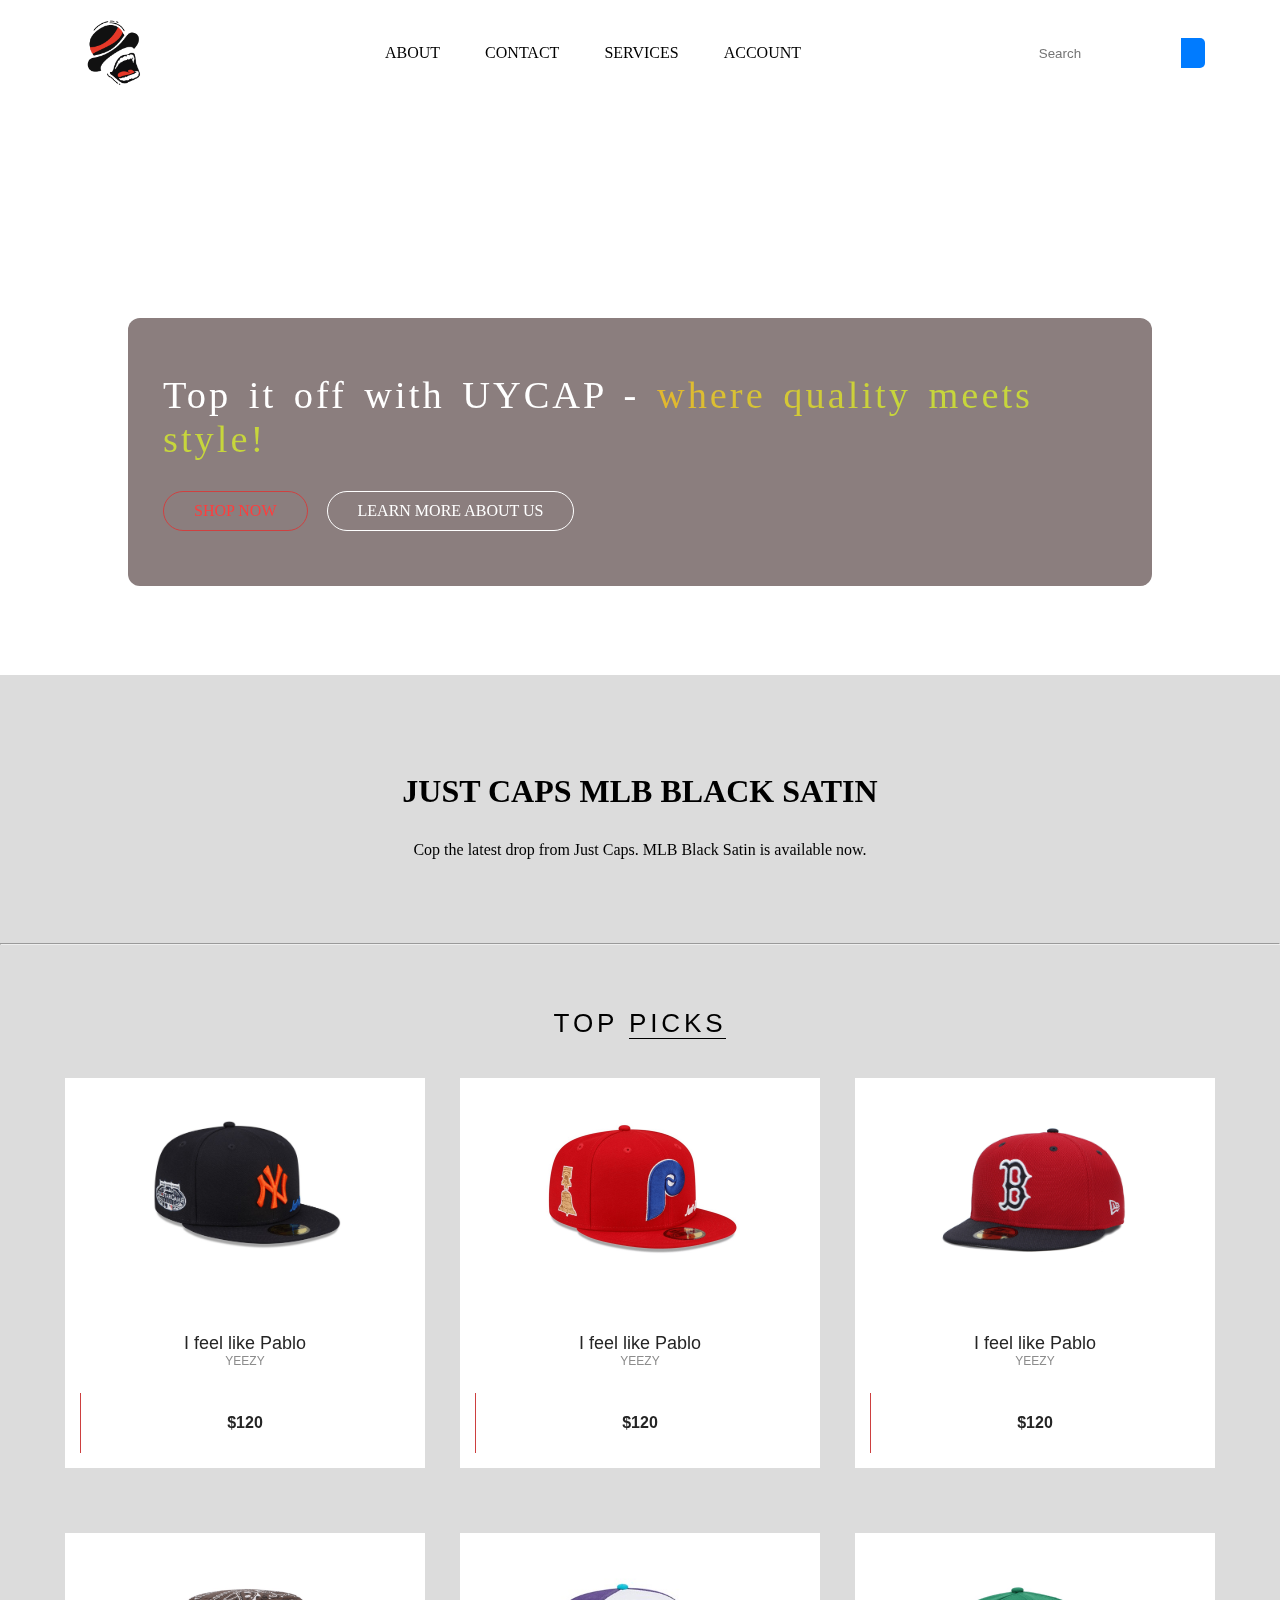
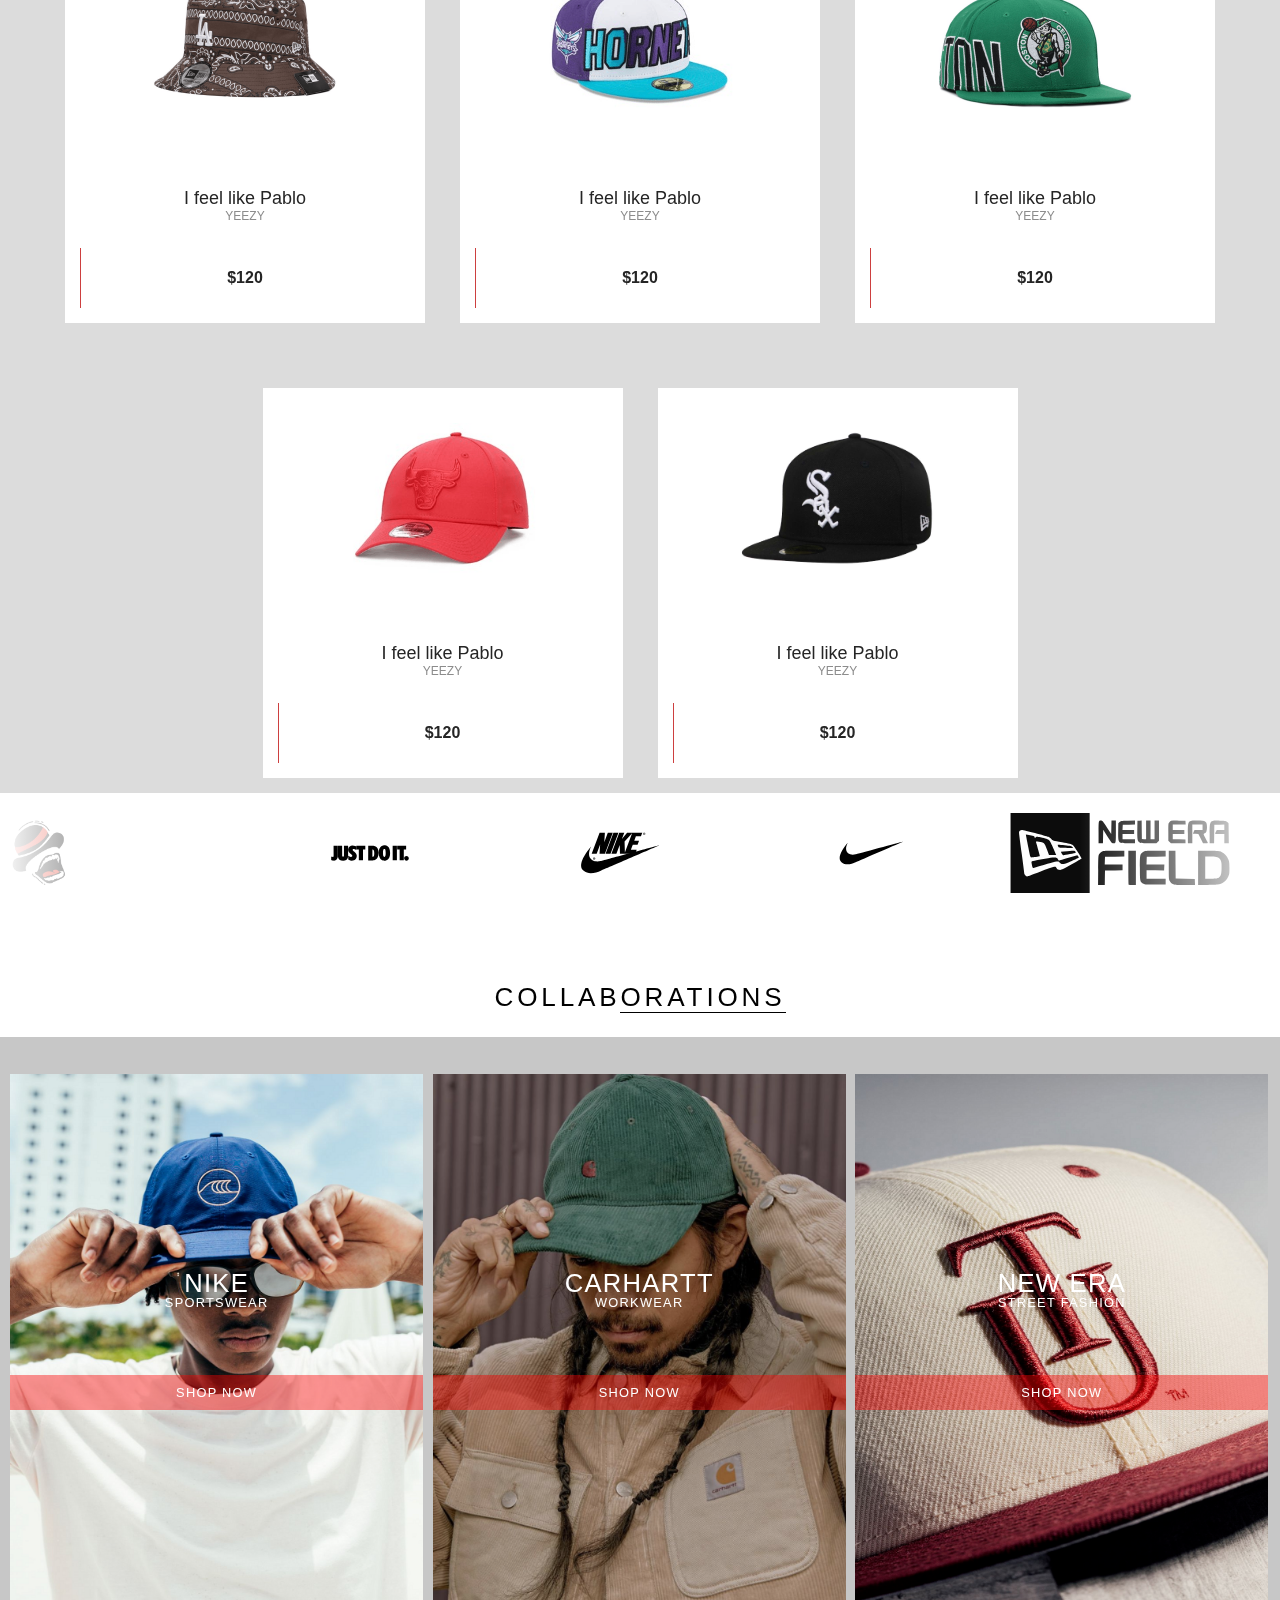
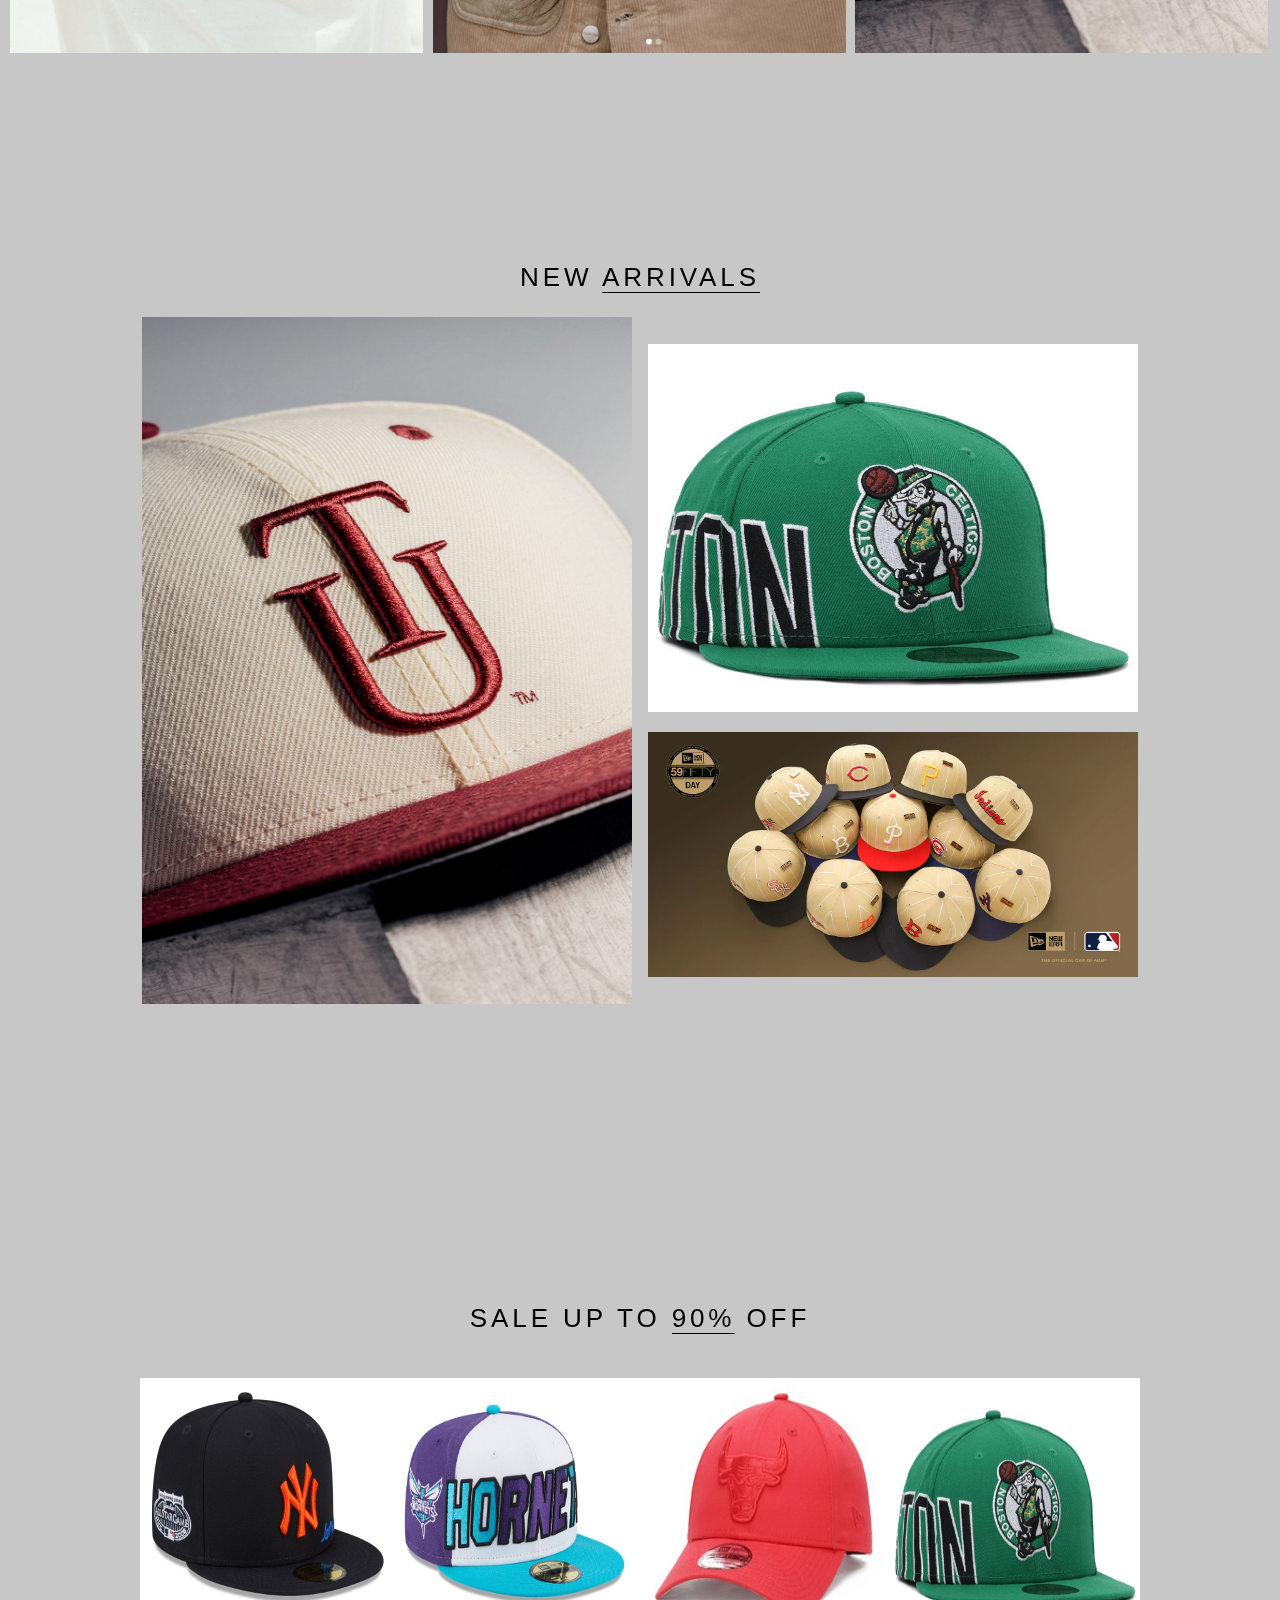
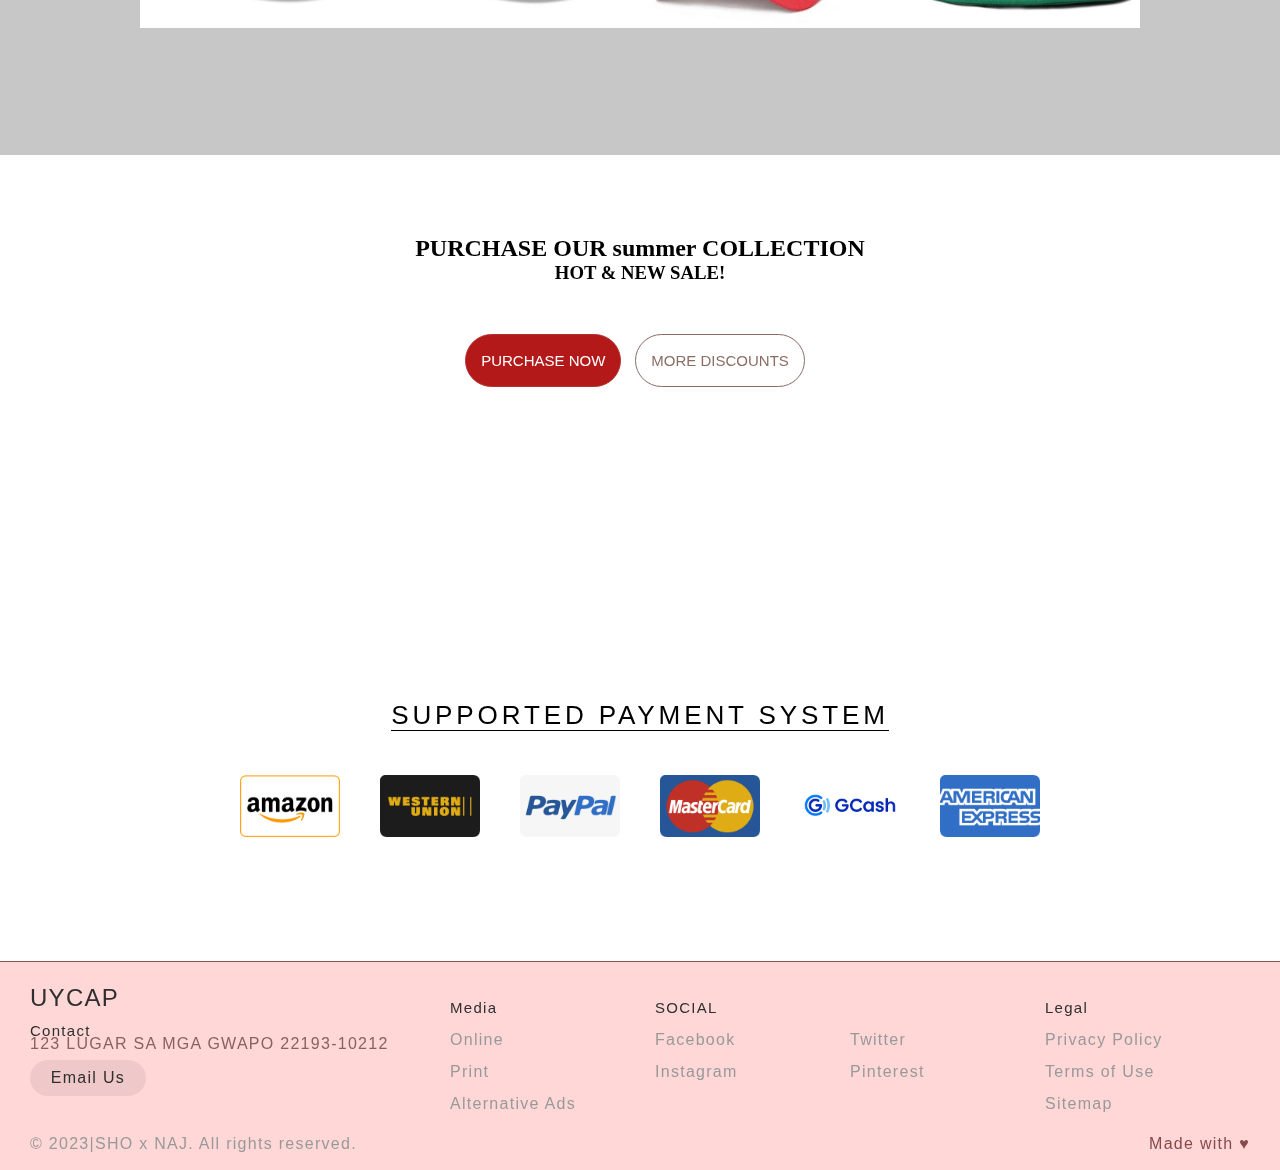
==== commit ea99b985: "Image changes" ====
--- a/HTML/index.html
+++ b/HTML/index.html
@@ -794,6 +794,14 @@
 			<div class="logo-slide-track">
 				<div class="slide">
 					<img
+						src="/IMAGES/Logo.png"
+						height="80"
+						width="80"
+						alt="Nike logo"
+					/>
+				</div>
+				<div class="slide">
+					<img
 						src="/SLIDER_IMAGES/nike-2-logo-svgrepo-com.svg"
 						height="80"
 						width="240"
@@ -813,7 +821,7 @@
 						src="/SLIDER_IMAGES/nike-4-logo-svgrepo-com.svg"
 						height="80"
 						width="240"
-						alt="Bluebat Logo"
+						alt="Nike logo"
 					/>
 				</div>
 				<div class="slide">
@@ -821,116 +829,48 @@
 						src="/SLIDER_IMAGES/new-era-field-1-logo-svg-vector.svg"
 						height="80"
 						width="240"
-						alt="Brika Logo"
-					/>
-				</div>
-				<div class="slide">
-					<img
-						src="/SLIDER_IMAGES/nike-2-logo-svgrepo-com.svg"
-						alt="DropLogo"
-					/>
-				</div>
+						alt="Nike logo"
+					/>
+				</div>
+
 				<div class="slide">
 					<img
 						src="/SLIDER_IMAGES/nike-4-logo-svgrepo-com (1).svg"
 						height="80"
 						width="240"
-						alt="ePact Logo"
-					/>
-				</div>
-
+						alt="Nike logo"
+					/>
+				</div>
+				<div class="slide">
+					<img
+						src="/SLIDER_IMAGES/new-era-field-1-logo-svg-vector.svg"
+						height="80"
+						width="240"
+						alt="Nike logo"
+					/>
+				</div>
+				<div class="slide">
+					<img
+						src="/SLIDER_IMAGES/nike-2-logo-svgrepo-com.svg"
+						height="80"
+						width="240"
+						alt="Nike logo"
+					/>
+				</div>
 				<div class="slide">
 					<img
 						src="/SLIDER_IMAGES/nike-3-logo-svgrepo-com.svg"
 						height="80"
 						width="240"
-						alt="FamebitLogo"
+						alt="Nike logo"
 					/>
 				</div>
 				<div class="slide">
 					<img
-						src="/SLIDER_IMAGES/nike-2-logo-svgrepo-com.svg"
+						src="/IMAGES/Logo.png"
 						height="80"
-						width="240"
-						alt="GranifyLogo"
-					/>
-				</div>
-				<div class="slide">
-					<img
-						src="/SLIDER_IMAGES/nike-4-logo-svgrepo-com.svg"
-						height="80"
-						width="240"
-						alt="HumanAPILogo"
-					/>
-				</div>
-				<div class="slide">
-					<img
-						src="/SLIDER_IMAGES/nike-2-logo-svgrepo-com.svg"
-						height="80"
-						width="240"
-						alt="AndelaLogo"
-					/>
-				</div>
-				<div class="slide">
-					<img
-						src="/SLIDER_IMAGES/nike-2-logo-svgrepo-com.svg"
-						height="80"
-						width="240"
-						alt="Breather logo"
-					/>
-				</div>
-				<div class="slide">
-					<img
-						src="/SLIDER_IMAGES/nike-2-logo-svgrepo-com.svg"
-						height="80"
-						width="240"
-						alt="Bluebat Logo"
-					/>
-				</div>
-				<div class="slide">
-					<img
-						src="/SLIDER_IMAGES/nike-2-logo-svgrepo-com.svg"
-						height="80"
-						width="240"
-						alt="Brika Logo"
-					/>
-				</div>
-				<div class="slide">
-					<img
-						src="/SLIDER_IMAGES/nike-2-logo-svgrepo-com.svg"
-						alt="DropLogo"
-					/>
-				</div>
-				<div class="slide">
-					<img
-						src="/SLIDER_IMAGES/new-era-field-1-logo-svg-vector.svg"
-						height="80"
-						width="240"
-						alt="ePact Logo"
-					/>
-				</div>
-				<div class="slide">
-					<img
-						src="/SLIDER_IMAGES/nike-2-logo-svgrepo-com.svg"
-						height="80"
-						width="240"
-						alt="FamebitLogo"
-					/>
-				</div>
-				<div class="slide">
-					<img
-						src="/SLIDER_IMAGES/nike-2-logo-svgrepo-com.svg"
-						height="80"
-						width="240"
-						alt="GranifyLogo"
-					/>
-				</div>
-				<div class="slide">
-					<img
-						src="/SLIDER_IMAGES/nike-4-logo-svgrepo-com.svg"
-						height="80"
-						width="240"
-						alt="HumanAPILogo"
+						width="80"
+						alt="Nike logo"
 					/>
 				</div>
 			</div>
@@ -1073,11 +1013,96 @@
 				</div>
 			</div>
 		</div>
-
+		<div class="content">
+			<article class="new">
+				<div class="row-header">
+					<h1>NEW <span>ARRIVALS</span></h1>
+				</div>
+				<div>
+					<section>
+						<div>
+							<img
+								src="/COLLAB_IMAGES/1a91293f-7984-43ee-999e-19f2c4a6cb81.png"
+								alt=""
+							/>
+						</div>
+					</section>
+					<section>
+						<div>
+							<div>
+								<img
+									src="/PRODUCT_IMAGES/cap6.png"
+									alt=""
+								/>
+							</div>
+							<div>
+								<img
+									src="/PRODUCT_IMAGES/carolel.png"
+									alt=""
+								/>
+							</div>
+						</div>
+					</section>
+				</div>
+			</article>
+		</div>
+		<div class="content">
+			<article class="sale">
+				<div class="row-header">
+					<h1>sale up to <span>90%</span> off</h1>
+				</div>
+				<section>
+					<div>
+						<img
+							src="/PRODUCT_IMAGES/cap5.jpg"
+							alt=""
+						/>
+						<div>
+							<h4>CAP1</h4>
+							<p>$$$</p>
+						</div>
+					</div>
+					<div>
+						<img
+							src="/PRODUCT_IMAGES/cap9.png"
+							alt=""
+						/>
+						<div>
+							<h4>CAP1</h4>
+							<p>$$$</p>
+						</div>
+					</div>
+					<div>
+						<img
+							src="/PRODUCT_IMAGES/cap10.png"
+							alt=""
+						/>
+						<div>
+							<h4>CAP1</h4>
+							<p>$$$</p>
+						</div>
+					</div>
+					<div>
+						<img
+							src="/PRODUCT_IMAGES/cap6.png"
+							alt=""
+						/>
+						<div>
+							<div class="more">
+								<h4>
+									CLICK
+									FOR MORE
+								</h4>
+							</div>
+						</div>
+					</div>
+				</section>
+			</article>
+		</div>
 		<div class="container">
 			<article class="text">
 				<div>
-					<h2>PURCHASE OUT summer COLLECTION</h2>
+					<h2>PURCHASE OUR summer COLLECTION</h2>
 					<h3>HOT & NEW SALE!</h3>
 					<button>purchase now</button>
 					<button>more discounts</button>
@@ -1085,61 +1110,43 @@
 			</article>
 		</div>
 		<article class="pay">
-			<h2>SUPPORTED PAYMENT SYSTEM</h2>
+			<div class="row-header">
+				<h1><span>SUPPORTED PAYMENT SYSTEM</span></h1>
+			</div>
 			<section>
 				<div>
 					<img
-						src="https://mobirise.com/html-templates/web-design-theme/assets/images/visa.png"
+						src="/PAYMENT_SYSTEM_IMAGES/amazon.png"
 						alt=""
 					/>
-					<img
-						src="https://mobirise.com/html-templates/web-design-theme/assets/images/master-card.png"
+				</div>
+				<div>
+					<img
+						src="/PAYMENT_SYSTEM_IMAGES/western-union.png"
 						alt=""
 					/>
-					<img
-						src="https://mobirise.com/html-templates/web-design-theme/assets/images/american-express.png"
+				</div>
+				<div>
+					<img
+						src="/PAYMENT_SYSTEM_IMAGES/paypal.png"
 						alt=""
 					/>
-					<img
-						src="https://mobirise.com/html-templates/web-design-theme/assets/images/paypal.png"
+				</div>
+				<div>
+					<img
+						src="/PAYMENT_SYSTEM_IMAGES/master-card.png"
 						alt=""
 					/>
-					<img
-						src="https://mobirise.com/html-templates/web-design-theme/assets/images/diners-club.png"
+				</div>
+				<div>
+					<img
+						src="/PAYMENT_SYSTEM_IMAGES/download.png"
 						alt=""
 					/>
-					<img
-						src="https://mobirise.com/html-templates/web-design-theme/assets/images/discover.png"
-						alt=""
-					/>
-					<img
-						src="https://mobirise.com/html-templates/web-design-theme/assets/images/bitcoin.png"
-						alt=""
-					/>
 				</div>
 				<div>
 					<img
-						src="https://mobirise.com/html-templates/web-design-theme/assets/images/western-union.png"
-						alt=""
-					/>
-					<img
-						src="https://mobirise.com/html-templates/web-design-theme/assets/images/jcb.png"
-						alt=""
-					/>
-					<img
-						src="https://mobirise.com/html-templates/web-design-theme/assets/images/stripe.png"
-						alt=""
-					/>
-					<img
-						src="https://mobirise.com/html-templates/web-design-theme/assets/images/amazon.png"
-						alt=""
-					/>
-					<img
-						src="https://mobirise.com/html-templates/web-design-theme/assets/images/ebay.png"
-						alt=""
-					/>
-					<img
-						src="https://mobirise.com/html-templates/web-design-theme/assets/images/union-pay.png"
+						src="/PAYMENT_SYSTEM_IMAGES/american-express.png"
 						alt=""
 					/>
 				</div>
@@ -1236,7 +1243,10 @@
 			</ul>
 
 			<div class="legal">
-				<p>&copy; 2023|SHO. All rights reserved.</p>
+				<p>
+					&copy; 2023|SHO x NAJ. All rights
+					reserved.
+				</p>
 
 				<div class="legal__links">
 					<span class="heart">Made with ♥</span>
--- a/CSS/style.css
+++ b/CSS/style.css
@@ -145,11 +145,24 @@
 		width: 35px;
 		height: 35px;
 	}
+
+	.hamburger {
+		padding-left: 1px;
+	}
+	.logo-section {
+		width: 170px;
+		display: flex;
+		justify-content: center;
+		align-items: center;
+	}
 }
 @media only screen and (max-width: 338px) {
+	li .logo {
+		height: 60px;
+	}
 	.logo img {
-		width: 45px;
-		height: 45px;
+		width: 55px;
+		height: 55px;
 	}
 	.hamburger {
 		display: flex;
@@ -157,6 +170,12 @@
 		cursor: pointer;
 		position: absolute;
 		left: 3;
+	}
+	.logo-section {
+		width: 170px;
+		display: flex;
+		justify-content: center;
+		align-items: center;
 	}
 }
 
@@ -688,11 +707,13 @@
 	justify-content: center;
 }
 .row-header h1 {
-	font-size: 2vw;
+	font-size: 2.9vh;
 	font-weight: 300;
 	letter-spacing: 0.3vw;
 	text-transform: uppercase;
 	font-family: "Open Sans", sans-serif;
+	padding-top: 2.3vh;
+	text-align: center;
 }
 .row-header span {
 	border-bottom: 1px solid #000;
@@ -1003,7 +1024,7 @@
 .content {
 	height: 100%;
 	width: 100%;
-	background-color: #951616;
+	background-color: #c7c7c7;
 	display: flex;
 	justify-content: center;
 	align-items: center;
@@ -1011,6 +1032,7 @@
 	position: relative;
 	padding-top: 3vh;
 	padding-bottom: 3vh;
+	align-content: center;
 }
 
 @import url("https://fonts.googleapis.com/css?family=Open+Sans:300,400,600");
@@ -1192,7 +1214,133 @@
 
 /*  */
 /*  */
-
+/* NEW / SALE SECTION */
+
+.new {
+	width: 1000px;
+	margin: 0 auto;
+	text-align: center;
+	padding: 100px 0;
+	display: flex;
+	flex-wrap: wrap;
+	justify-content: center;
+}
+.new div {
+	display: flex;
+	flex-wrap: wrap;
+	justify-content: center;
+	align-items: center;
+}
+
+.new > :nth-child(2) > :first-child {
+	float: left;
+	width: 490px;
+	margin-right: 8px;
+}
+
+.new > :nth-child(2) > :last-child {
+	float: left;
+	width: 490px;
+	margin-left: 8px;
+}
+
+.new img {
+	height: 100%;
+	width: 100%;
+	transform: scale(1);
+	transition: 0.7s;
+}
+
+.new > :nth-child(2) > :first-child div {
+	overflow: hidden;
+}
+.new > :nth-child(2) > :last-child div div {
+	overflow: hidden;
+}
+
+.new > :nth-child(2) > :last-child > :first-child > :first-child {
+	margin-bottom: 20px;
+}
+
+.new img:hover {
+	transform: scale(1.2);
+	z-index: 2;
+}
+
+.more {
+	color: black;
+	background-color: rgba(47, 11, 11, 0.581);
+	display: inline-block;
+	font-family: "Open Sans", sans-serif;
+}
+.sale * {
+	font-family: "Open Sans", sans-serif;
+}
+.sale {
+	clear: both;
+	width: 1000px;
+	margin: 0 auto;
+	padding: 100px 0;
+	display: flex;
+	flex-wrap: wrap;
+	justify-content: center;
+}
+.sale div section {
+	display: flex;
+	flex-wrap: wrap;
+	justify-content: center;
+	align-items: center;
+}
+.sale section {
+	display: flex;
+	flex-wrap: wrap;
+	align-items: center;
+	justify-content: center;
+}
+
+.sale section > div {
+	width: 250px;
+	height: 250px;
+	position: relative;
+	overflow: hidden;
+	margin-top: 20px;
+}
+
+.sale section > div > div {
+	position: absolute;
+	width: 100%;
+	height: 100%;
+	top: 50%;
+	left: 50%;
+	transform: translate(-50%, -50%);
+	text-align: center;
+	opacity: 0;
+	transition: 0.7s;
+	padding: 80px 0;
+	overflow: hidden;
+	cursor: pointer;
+}
+
+.sale section > div > div h4 {
+	color: white;
+	font-size: 30px;
+}
+
+.sale section > div > div p {
+	font-size: 17px;
+	color: white;
+}
+
+.sale section > div > div:hover {
+	opacity: 1;
+	background: rgba(0, 0, 0, 0.3);
+}
+
+.sale section img {
+	width: 100%;
+	height: 100%;
+}
+/*  */
 /*  */
 /*  */
 /*  */
@@ -1207,20 +1355,19 @@
 	margin-left: 0px;
 	line-height: 1;
 	cursor: pointer;
-	border: 1px solid #592f22;
+	border: 1px solid #b43232;
 	border-radius: 50px;
 	color: #fff;
-	background: #592f22;
+	background: #b31919;
 }
 
 .text button:hover {
 	background: white;
-	color: #592f22;
-	border: 1px solid #592f22;
+	color: #df0606;
+	border: 1px solid #ff0000;
 }
 .text {
-	background: url("https://images.unsplash.com/photo-1567401893414-76b7b1e5a7a5?ixlib=rb-1.2.1&ixid=eyJhcHBfaWQiOjEyMDd9&auto=format&fit=crop&w=1000&q=80")
-		no-repeat fixed;
+	background: url("/PRODUCT_IMAGES/carolel.png") no-repeat fixed;
 	background-position: top;
 	background-size: cover;
 	height: 400px;
@@ -1254,24 +1401,48 @@
 .text div > :last-child:hover {
 	border: 1px solid #592f22;
 	color: #fff;
-	background: #592f22;
+	background: #b31919;
 	opacity: 1;
 }
 
 /* Payment */
 .pay {
-	width: 1000px;
+	width: 100%;
 	margin: 0 auto;
+
 	text-align: center;
 	padding: 100px 0;
-}
-
+	font-family: "Open Sans", sans-serif;
+	display: flex;
+	flex-wrap: wrap;
+	justify-content: center;
+	align-items: center;
+	flex-direction: column;
+}
+.pay section {
+	display: flex;
+	flex-wrap: wrap;
+	justify-content: center;
+	align-items: center;
+}
+.pay h2 {
+	margin-bottom: 24px;
+}
 .pay img {
 	margin: 10px;
 	width: 100px;
-}
+	margin: 20px;
+}
+/*  */
+
 /*  */
 /*  */
+
+/*  */
+
+/*  */
+/*  */
+
 /* Footer */
 
 .footer {
@@ -1285,6 +1456,13 @@
 
 .footer > * {
 	flex: 1 100%;
+
+	font-weight: 300;
+	line-height: 1vw;
+
+	letter-spacing: 0.1vw;
+
+	font-family: "Open Sans", sans-serif;
 }
 
 .footer__addr {
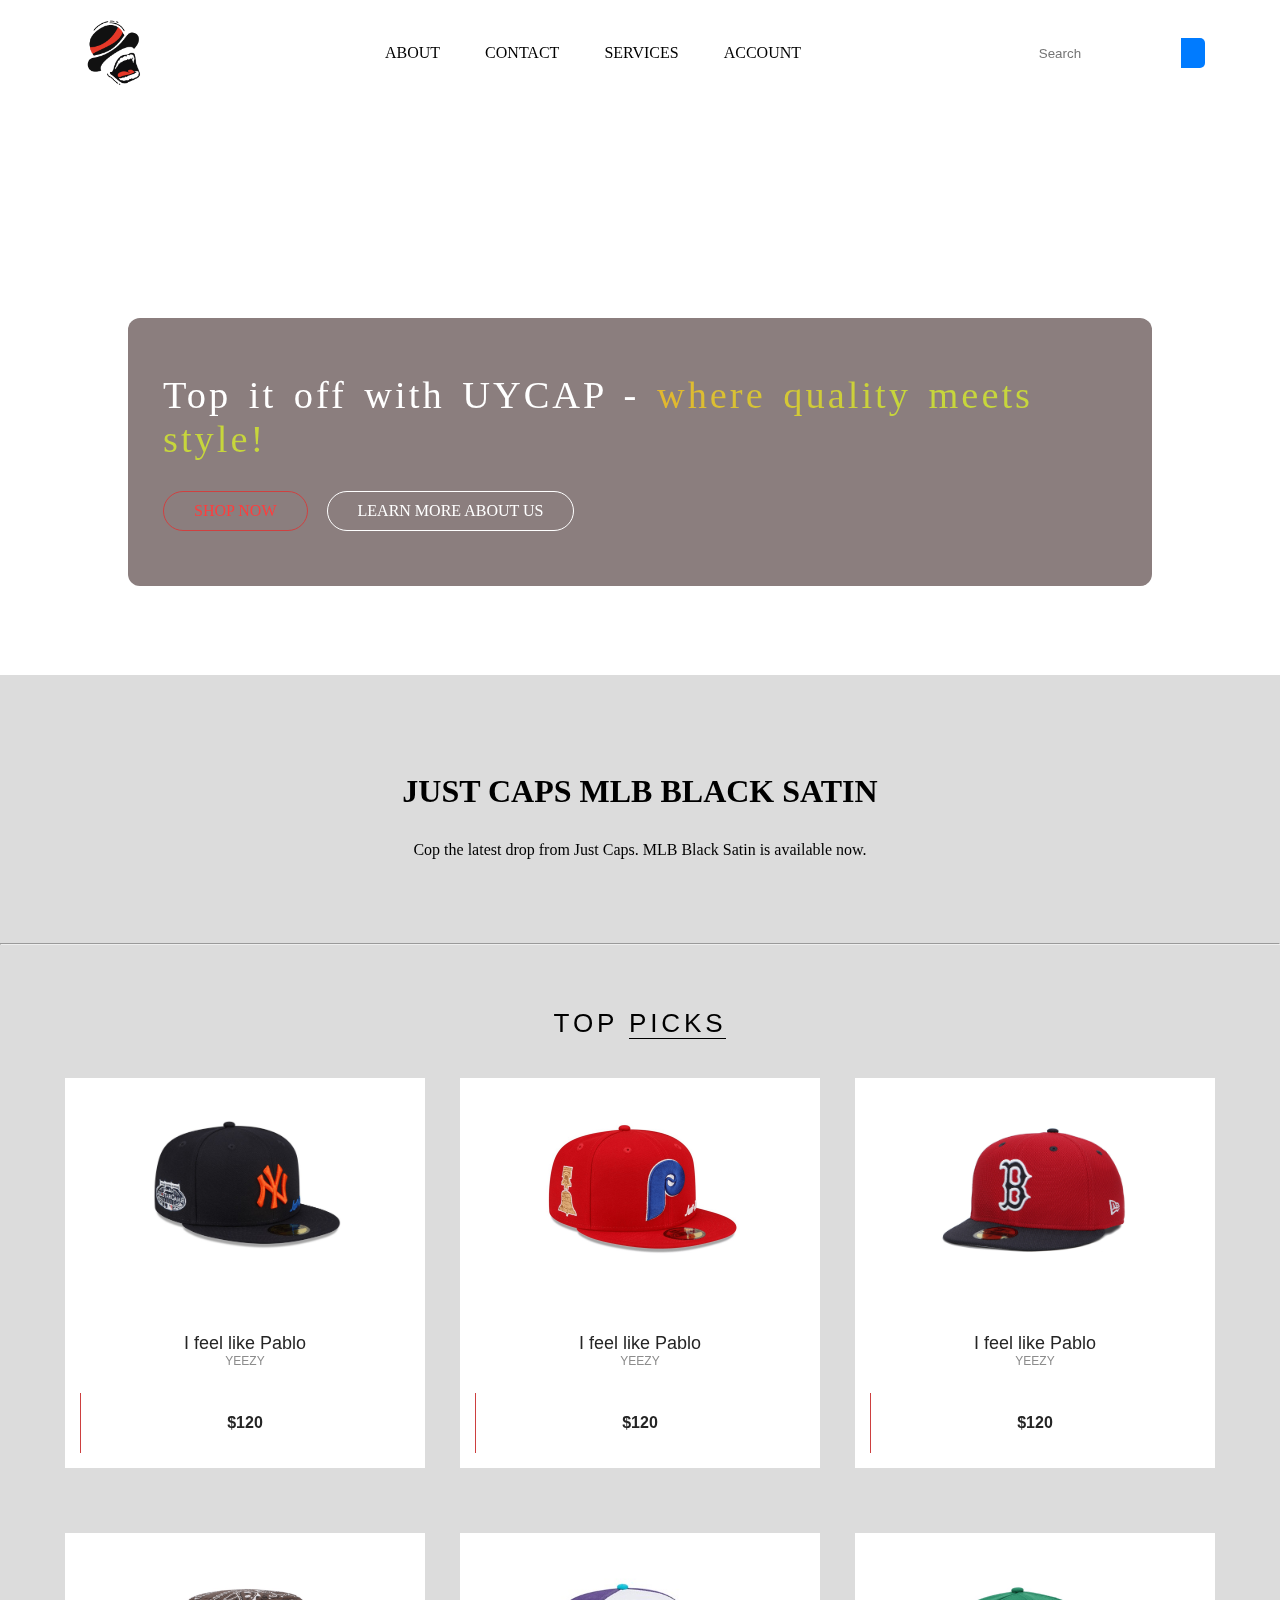
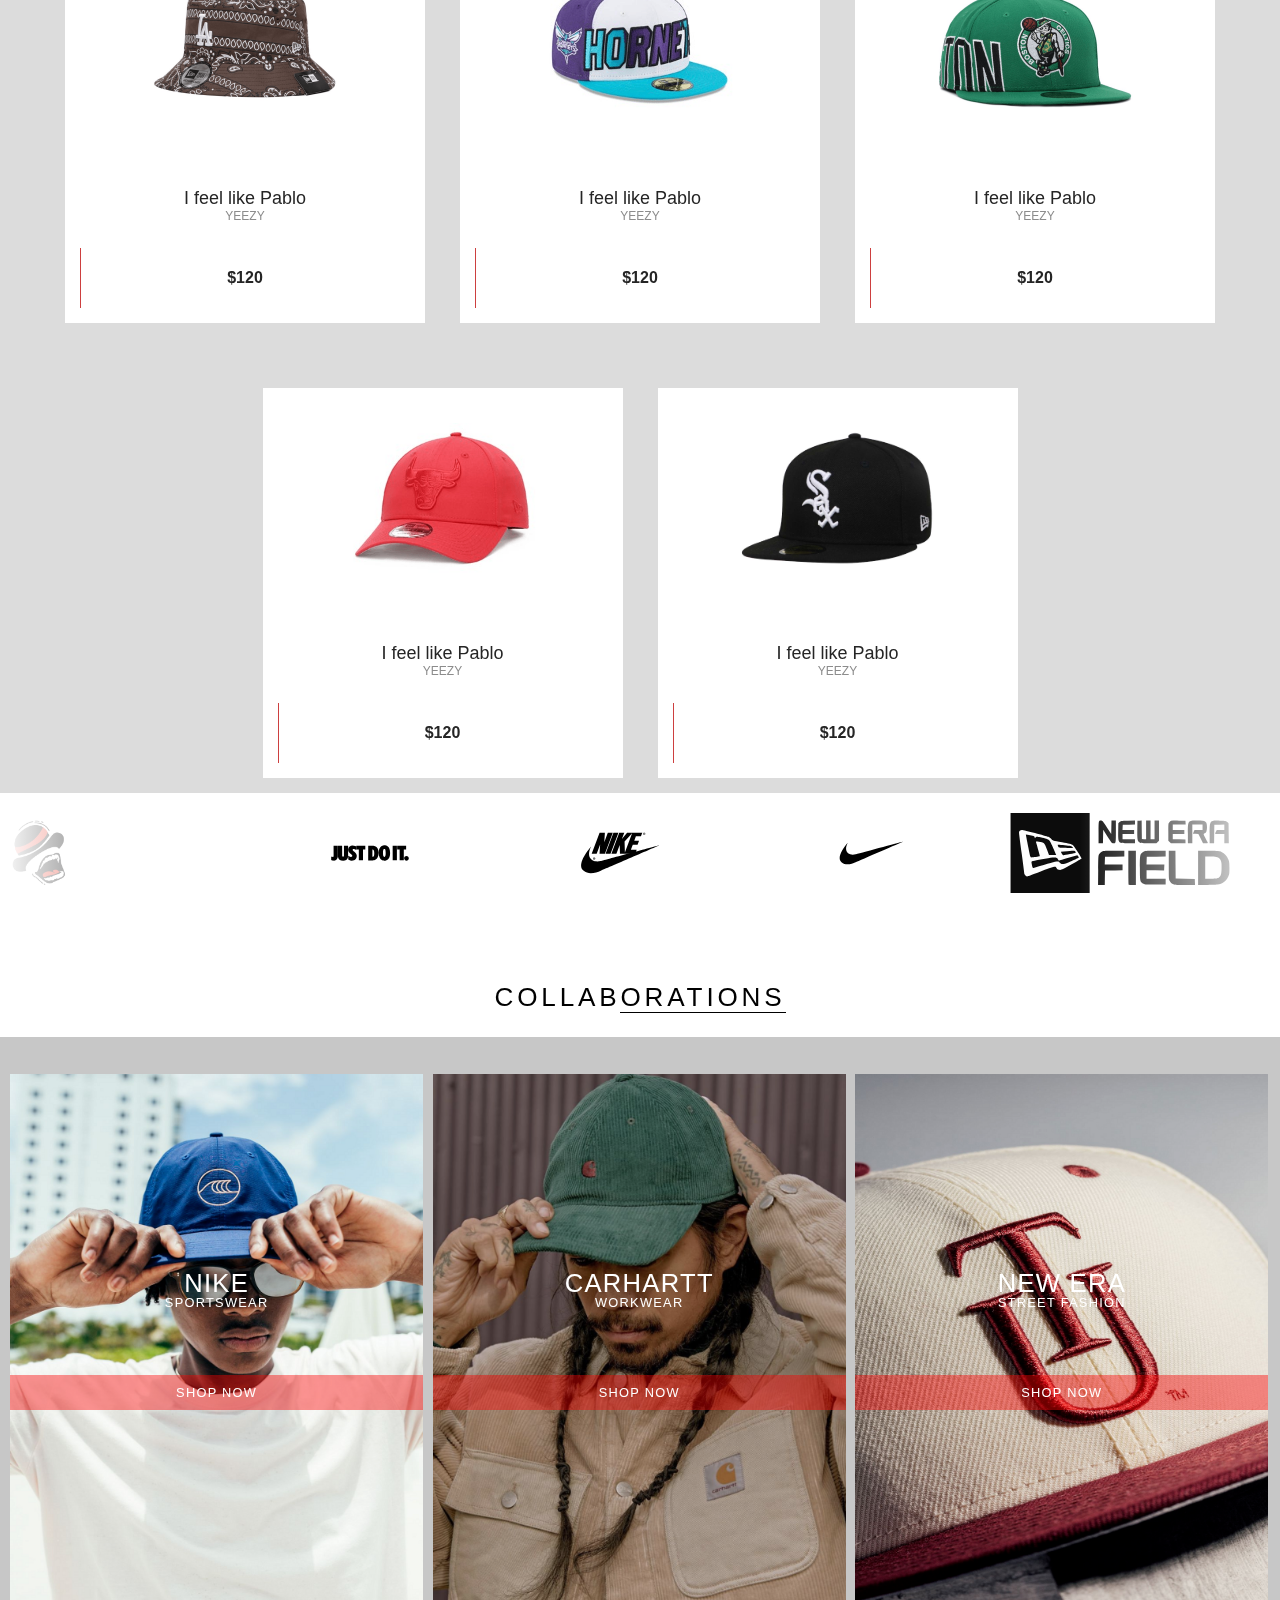
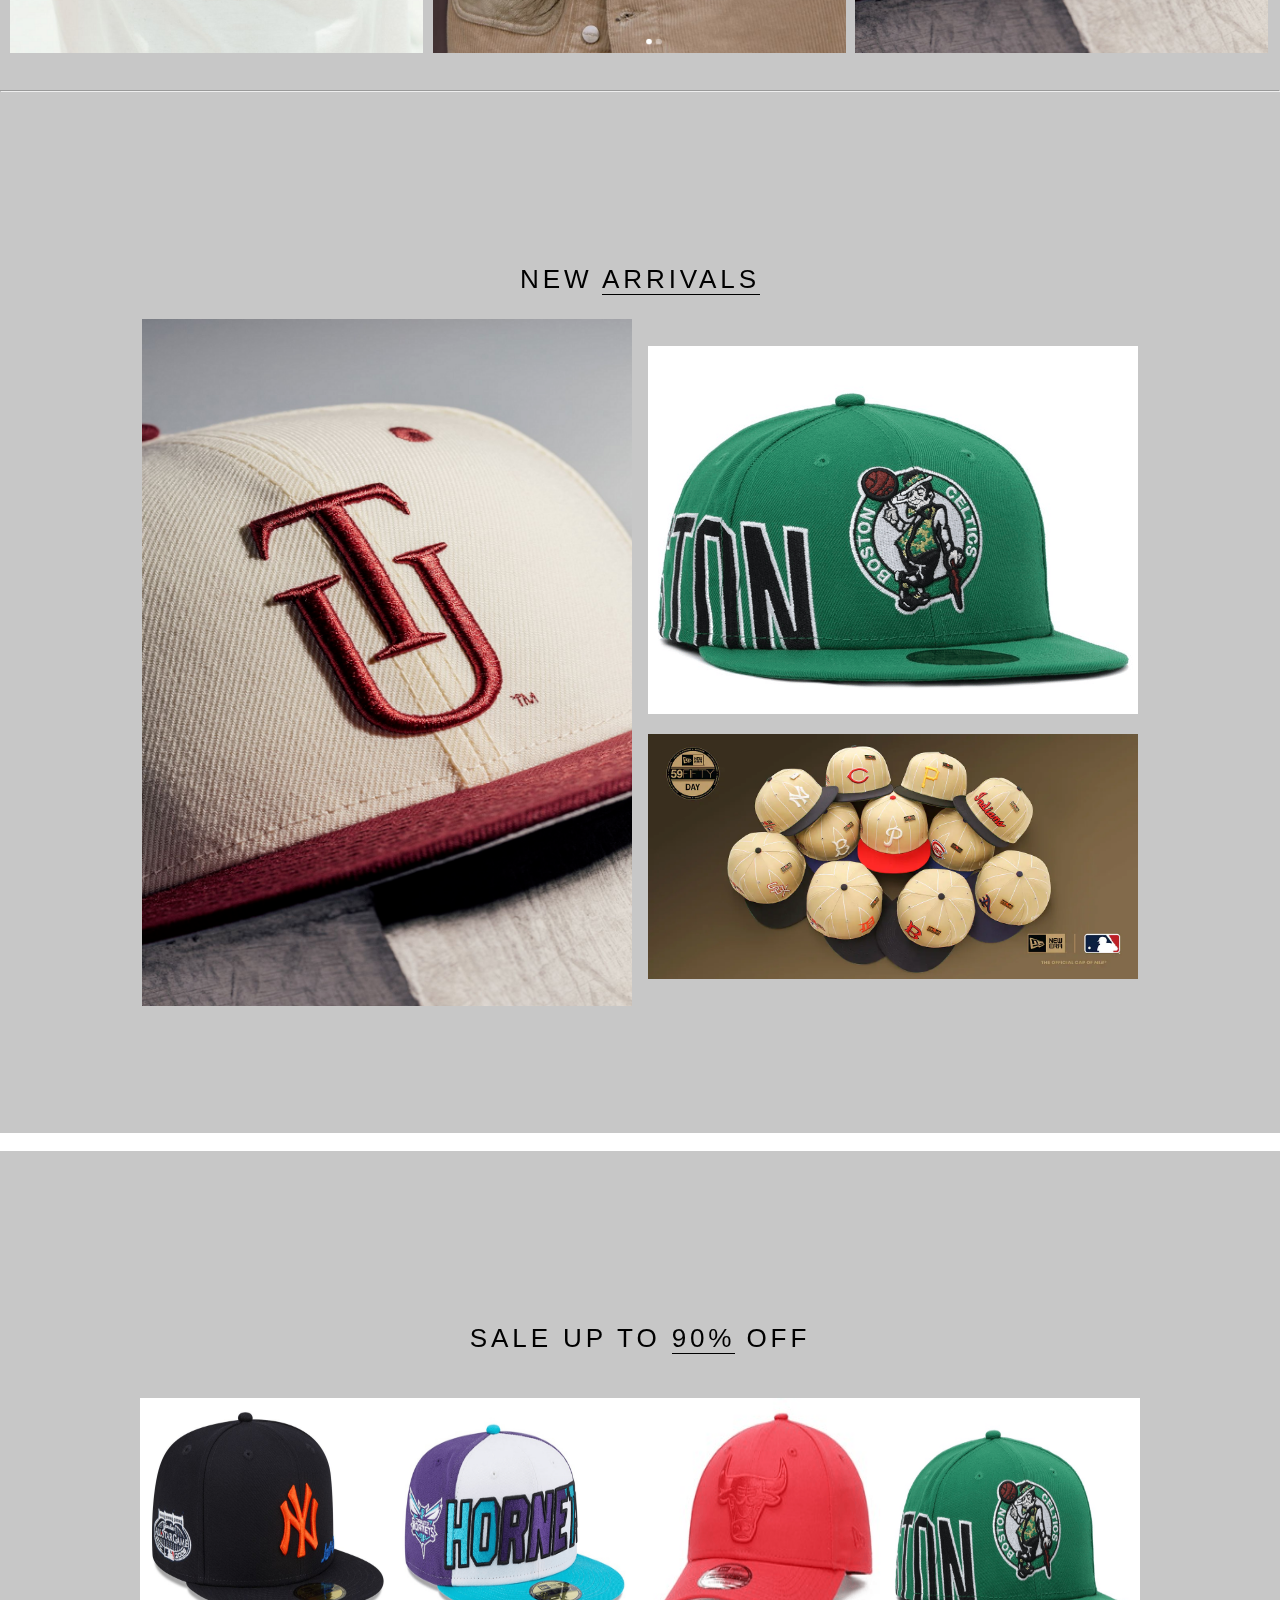
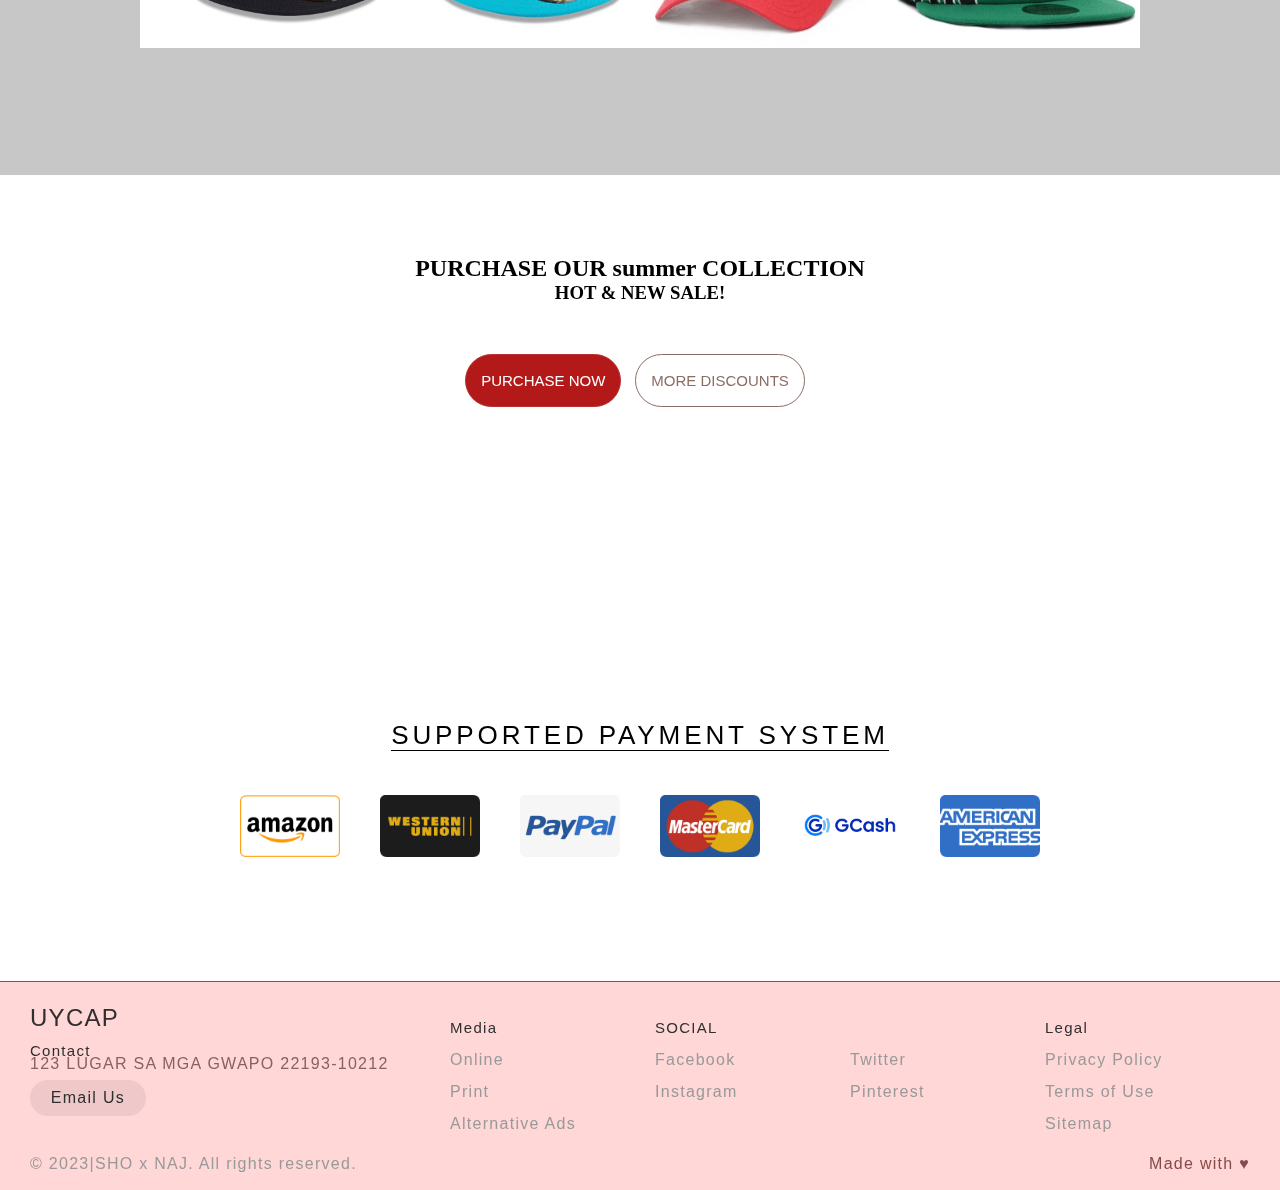
==== commit 3ef72d9a: "about us changes" ====
--- a/HTML/index.html
+++ b/HTML/index.html
@@ -87,7 +87,7 @@
 				</h1>
 
 				<a href="#" class="btn btn-full">SHOP NOW</a>
-				<a href="#" class="btn btn-nav"
+				<a href="/HTML/about.html" class="btn btn-nav"
 					>LEARN MORE ABOUT US</a
 				>
 			</div>
@@ -1013,6 +1013,7 @@
 				</div>
 			</div>
 		</div>
+		<hr />
 		<div class="content">
 			<article class="new">
 				<div class="row-header">
@@ -1046,6 +1047,7 @@
 				</div>
 			</article>
 		</div>
+		<br />
 		<div class="content">
 			<article class="sale">
 				<div class="row-header">
